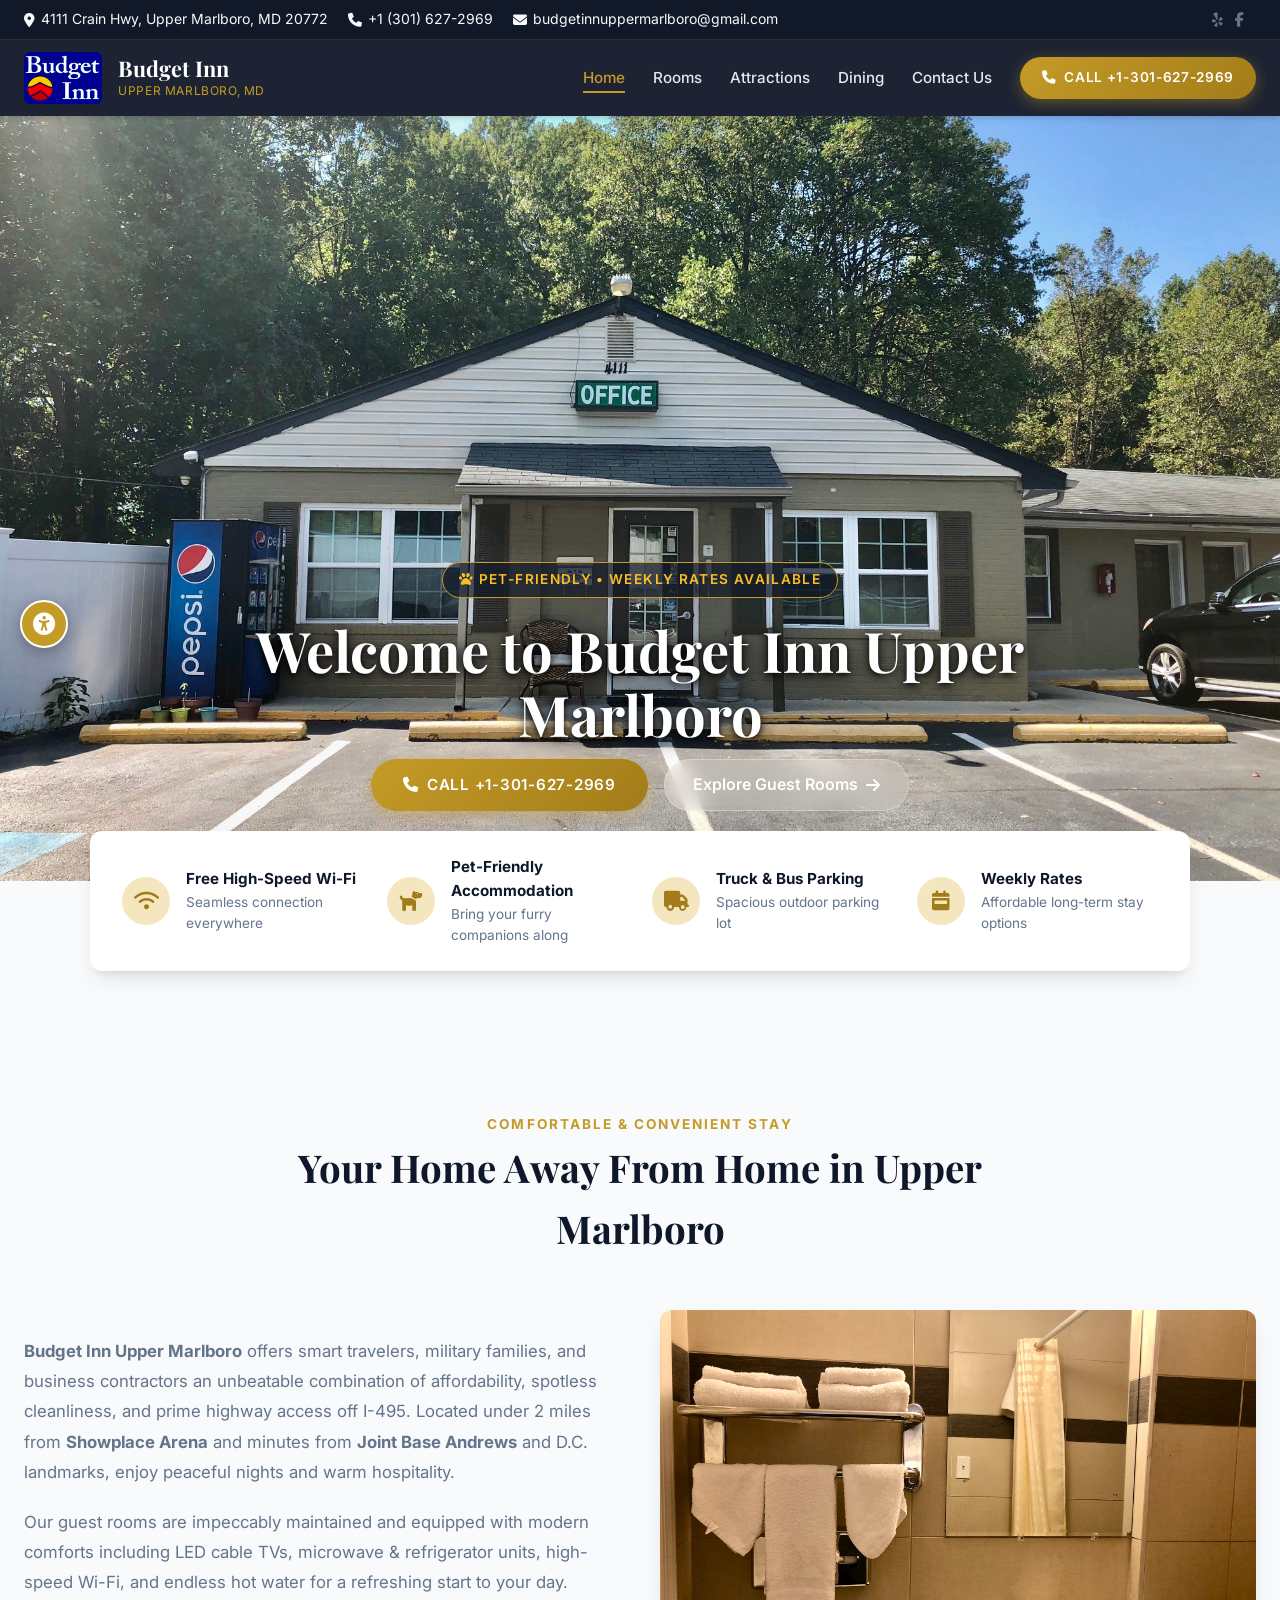
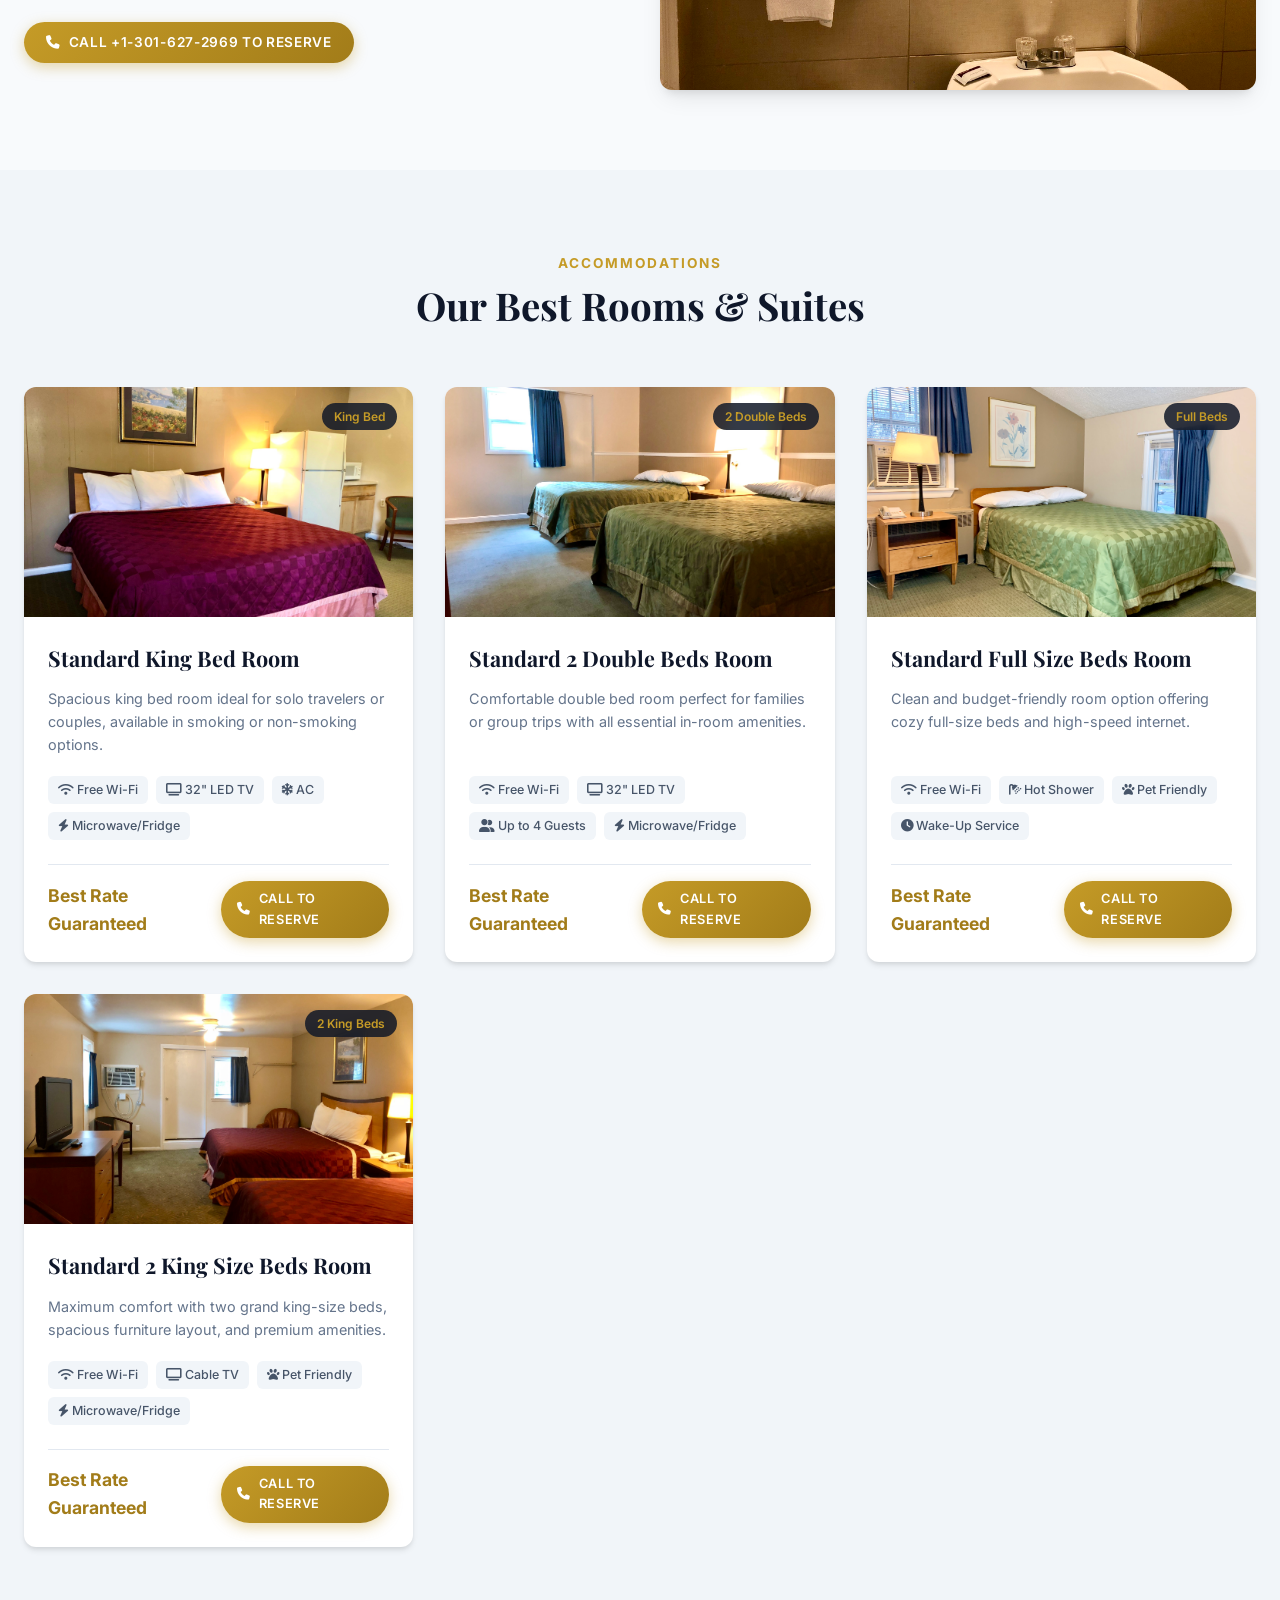
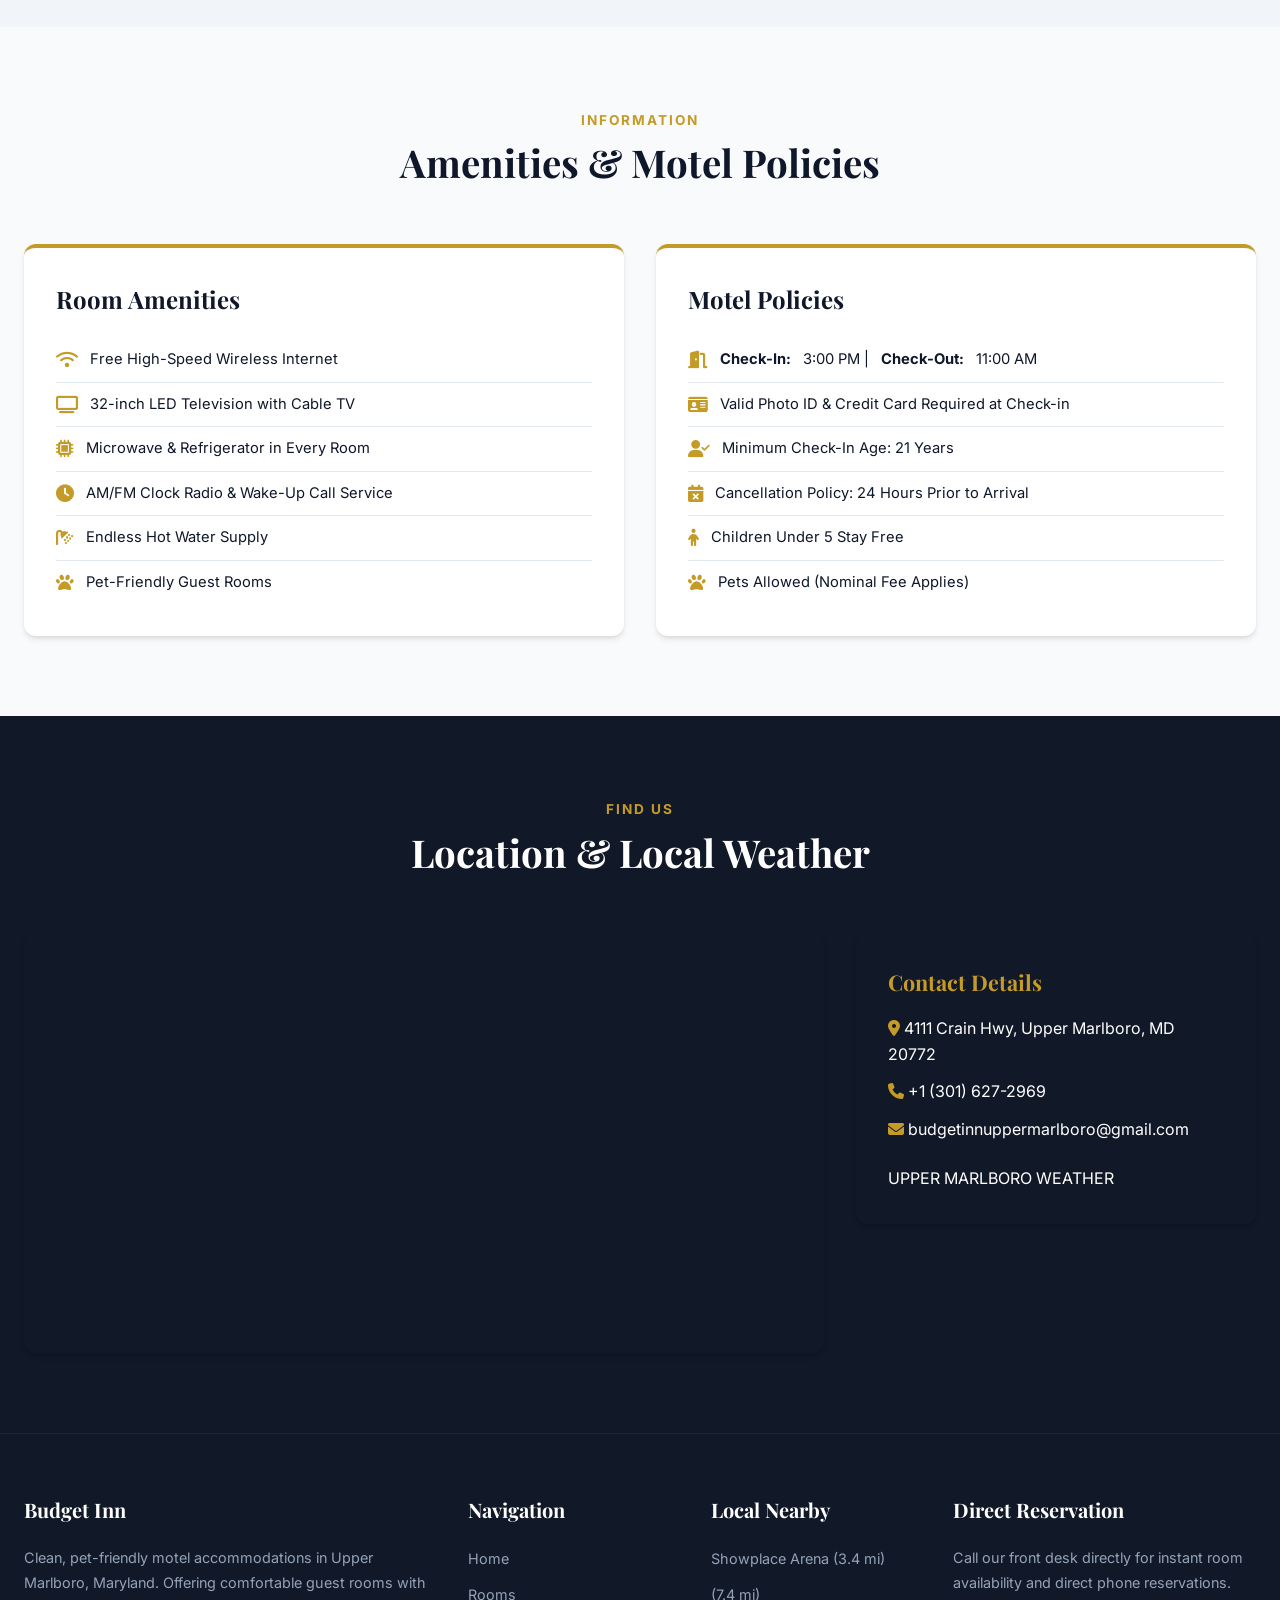
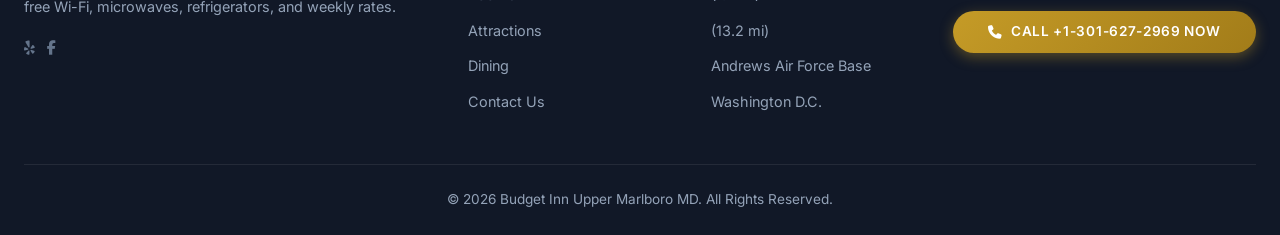
==== index.html @ b5a0d686 "Completely remove old UserWay accessibility script and reposition custom Accessibility badge 30% fro" ====
<!DOCTYPE html>
<html lang="en">
<head>
  <meta charset="UTF-8">
  <meta name="viewport" content="width=device-width, initial-scale=1.0">
  <title>Budget Inn Upper Marlboro MD | Motel near Showplace Arena</title>
  <meta name="description" content="Budget Inn motel in Upper Marlboro MD offering affordable weekly rates, pet-friendly rooms, free Wi-Fi, microwave, fridge, and LED TVs. Located near Showplace Arena & Washington DC.">
  <meta name="keywords" content="Budget Inn Upper Marlboro MD, motel Upper Marlboro, hotel near Showplace Arena motel, pet friendly hotel Upper Marlboro, cheap motels Upper Marlboro MD, Prince George's County lodging">
  <link rel="canonical" href="https://www.budgetinnmd.com/index.html">

  <!-- Open Graph / Social Media -->
  <meta property="og:title" content="Budget Inn Upper Marlboro MD | Comfortable & Affordable Motel">
  <meta property="og:description" content="Budget Inn offers clean, comfortable motel rooms in Upper Marlboro MD with weekly rates, pet friendly accommodation, free Wi-Fi, and convenient access to Washington DC & Annapolis.">
  <meta property="og:image" content="https://www.budgetinnmd.com/assets/images/img-606.jpeg">
  <meta property="og:url" content="https://www.budgetinnmd.com/">
  <meta property="og:type" content="website">

  <!-- Twitter Card -->
  <meta name="twitter:card" content="summary_large_image">
  <meta name="twitter:title" content="Budget Inn Upper Marlboro MD">
  <meta name="twitter:description" content="Affordable & pet friendly motel in Upper Marlboro MD near Showplace Arena. Free Wi-Fi, microwaves, fridges & LED TVs.">
  <meta name="twitter:image" content="https://www.budgetinnmd.com/assets/images/img-606.jpeg">

  <link rel="icon" href="assets/images/unknown-1.jpeg" type="image/x-icon">
  <link rel="stylesheet" href="index.css?v=18.0">
  <link rel="stylesheet" href="https://cdnjs.cloudflare.com/ajax/libs/font-awesome/6.5.1/css/all.min.css">

  <!-- Schema.org Structured Data for Motel -->
  <script type="application/ld+json">
  {
    "@context": "https://schema.org",
    "@type": "Motel",
    "name": "Budget Inn",
    "image": "https://www.budgetinnmd.com/assets/images/img-606.jpeg",
    "@id": "https://www.budgetinnmd.com/#motel",
    "url": "https://www.budgetinnmd.com",
    "telephone": "+1-301-627-2969",
    "priceRange": "$$",
    "address": {
      "@type": "PostalAddress",
      "streetAddress": "4111 Crain Hwy",
      "addressLocality": "Upper Marlboro",
      "addressRegion": "MD",
      "postalCode": "20772",
      "addressCountry": "US"
    },
    "geo": {
      "@type": "GeoCoordinates",
      "latitude": 38.832175,
      "longitude": -76.733811
    },
    "hasMap": "https://maps.google.com/?q=4111+Crain+Hwy,+Upper+Marlboro,+MD+20772",
    "checkinTime": "15:00",
    "checkoutTime": "11:00",
    "petsAllowed": true,
    "amenityFeature": [
      { "@type": "LocationFeatureSpecification", "name": "Free High-Speed Wi-Fi", "value": true },
      { "@type": "LocationFeatureSpecification", "name": "Pet-Friendly", "value": true },
      { "@type": "LocationFeatureSpecification", "name": "Weekly Rates Available", "value": true },
      { "@type": "LocationFeatureSpecification", "name": "Microwave and Refrigerator in Room", "value": true },
      { "@type": "LocationFeatureSpecification", "name": "Truck & Bus Parking", "value": true },
      { "@type": "LocationFeatureSpecification", "name": "Air Conditioning", "value": true }
    ]
  }
  </script>

  <!-- UserWay Accessibility Widget -->
  
  
  <script src="accessibility.js"></script>
</head>
<body>

  <!-- Top Info Bar -->
  <div class="header-top">
    <div class="header-top-info">
      <a href="https://maps.google.com/?q=4111+Crain+Hwy,+Upper+Marlboro,+MD+20772" target="_blank">
        <i class="fa-solid fa-location-dot"></i> 4111 Crain Hwy, Upper Marlboro, MD 20772
      </a>
      <a href="tel:+13016272969">
        <i class="fa-solid fa-phone"></i> +1 (301) 627-2969
      </a>
      <a href="mailto:budgetinnuppermarlboro@gmail.com">
        <i class="fa-solid fa-envelope"></i> budgetinnuppermarlboro@gmail.com
      </a>
    </div>
    <div class="header-social">
      <a href="https://www.yelp.com/biz/budget-inn-upper-marlboro" target="_blank" title="Yelp"><i class="fa-brands fa-yelp"></i></a>
      <a href="https://www.facebook.com/pg/Budget-Inn-357631448256981/posts/" target="_blank" title="Facebook"><i class="fa-brands fa-facebook-f"></i></a>
      <a href="https://www.tripadvisor.com/Hotel_Review-g41416-d17691033-Reviews-Budget_Inn-Upper_Marlboro_Maryland.html" target="_blank" title="TripAdvisor"><i class="fa-brands fa-tripadvisor"></i></a>
    </div>
  </div>

  <!-- Main Navigation Header -->
  <header class="main-header">
    <nav class="navbar">
      <a href="index.html" class="nav-brand">
        <img src="assets/images/unknown.jpeg" alt="Budget Inn Logo" class="nav-logo-img">
        <div class="nav-brand-text">
          <h1>Budget Inn</h1>
          <p>Upper Marlboro, MD</p>
        </div>
      </a>
      <button class="mobile-nav-toggle" id="mobileToggle" aria-label="Toggle Menu">
        <i class="fa-solid fa-bars"></i>
      </button>
      <ul class="nav-menu" id="navMenu">
        <li><a href="index.html" class="nav-link active">Home</a></li>
        <li><a href="rooms.html" class="nav-link">Rooms</a></li>
        <li><a href="attractions.html" class="nav-link">Attractions</a></li>
        <li><a href="dining.html" class="nav-link">Dining</a></li>
        <li><a href="contactus.html" class="nav-link">Contact Us</a></li>
        <li>
          <a href="tel:+13016272969" class="btn-book"><i class="fa-solid fa-phone"></i> Call +1-301-627-2969</a>
        </li>
      </ul>
      
    </nav>
  </header>

  <!-- Hero Banner -->
  <section class="hero">
    <div class="hero-content">
      <span class="hero-badge"><i class="fa-solid fa-paw"></i> Pet-Friendly &bull; Weekly Rates Available</span>
      <h1 class="hero-title">Welcome to Budget Inn Upper Marlboro</h1>
      <div class="hero-actions">
        <a href="tel:+13016272969" class="btn-book" style="padding: 14px 32px; font-size: 0.95rem;">
          <i class="fa-solid fa-phone"></i> Call +1-301-627-2969
        </a>
        <a href="rooms.html" class="btn-secondary">
          Explore Guest Rooms <i class="fa-solid fa-arrow-right"></i>
        </a>
      </div>
    </div>
  </section>

  <!-- Quick Info Bar -->
  <div class="container">
    <div class="quick-info-bar">
      <div class="info-item">
        <div class="info-icon"><i class="fa-solid fa-wifi"></i></div>
        <div class="info-text">
          <h3>Free High-Speed Wi-Fi</h3>
          <p>Seamless connection everywhere</p>
        </div>
      </div>
      <div class="info-item">
        <div class="info-icon"><i class="fa-solid fa-dog"></i></div>
        <div class="info-text">
          <h3>Pet-Friendly Accommodation</h3>
          <p>Bring your furry companions along</p>
        </div>
      </div>
      <div class="info-item">
        <div class="info-icon"><i class="fa-solid fa-truck"></i></div>
        <div class="info-text">
          <h3>Truck &amp; Bus Parking</h3>
          <p>Spacious outdoor parking lot</p>
        </div>
      </div>
      <div class="info-item">
        <div class="info-icon"><i class="fa-solid fa-calendar-week"></i></div>
        <div class="info-text">
          <h3>Weekly Rates</h3>
          <p>Affordable long-term stay options</p>
        </div>
      </div>
    </div>
  </div>

  <!-- About Section -->
  <section class="section">
    <div class="container">
            <div class="section-title-wrap">
        <span class="section-subtitle">Comfortable &amp; Convenient Stay</span>
        <h2 class="section-title">Your Home Away From Home in Upper Marlboro</h2>
      </div>
      <div style="display: grid; grid-template-columns: 1fr 1fr; gap: 40px; align-items: center;">
        <div>
          <p style="font-size: 1.05rem; line-height: 1.8; color: var(--text-muted); margin-bottom: 20px;">
            <strong>Budget Inn Upper Marlboro</strong> offers smart travelers, military families, and business contractors an unbeatable combination of affordability, spotless cleanliness, and prime highway access off I-495. Located under 2 miles from <strong>Showplace Arena</strong> and minutes from <strong>Joint Base Andrews</strong> and D.C. landmarks, enjoy peaceful nights and warm hospitality.
          </p>
          <p style="font-size: 1.05rem; line-height: 1.8; color: var(--text-muted); margin-bottom: 24px;">
            Our guest rooms are impeccably maintained and equipped with modern comforts including LED cable TVs, microwave &amp; refrigerator units, high-speed Wi-Fi, and endless hot water for a refreshing start to your day.
          </p>
          <a href="tel:+13016272969" class="btn-book"><i class="fa-solid fa-phone"></i> Call +1-301-627-2969 to Reserve</a>
        </div>
        <div style="border-radius: var(--radius-md); overflow: hidden; box-shadow: var(--shadow-lg);">
          <img src="assets/images/img-621.jpeg" alt="Budget Inn Room Interior" style="width: 100%; height: 380px; object-fit: cover;">
        </div>
      </div>
    </div>
  </section>

  <!-- Featured Rooms Grid -->
  <section class="section" style="background: #f1f5f9;">
    <div class="container">
      <div class="section-title-wrap">
        <span class="section-subtitle">Accommodations</span>
        <h2 class="section-title">Our Best Rooms &amp; Suites</h2>
      </div>
      <div class="rooms-grid">
        
        <!-- Room 1 -->
        <div class="room-card">
          <div class="room-img-wrap">
            <img src="assets/images/img-609.jpeg" alt="Standard King Bed Room" class="room-img">
            <span class="room-badge">King Bed</span>
          </div>
          <div class="room-body">
            <h3 class="room-title">Standard King Bed Room</h3>
            <p class="room-desc">Spacious king bed room ideal for solo travelers or couples, available in smoking or non-smoking options.</p>
            <div class="room-amenities">
              <span class="tag"><i class="fa-solid fa-wifi"></i> Free Wi-Fi</span>
              <span class="tag"><i class="fa-solid fa-tv"></i> 32" LED TV</span>
              <span class="tag"><i class="fa-solid fa-snowflake"></i> AC</span>
              <span class="tag"><i class="fa-solid fa-bolt"></i> Microwave/Fridge</span>
            </div>
            <div class="room-footer">
              <span style="font-weight: 700; color: var(--primary-dark); font-size: 1.1rem;">Best Rate Guaranteed</span>
              <a href="tel:+13016272969" class="btn-book" style="padding: 8px 16px; font-size: 0.8rem;"><i class="fa-solid fa-phone"></i> Call to Reserve</a>
            </div>
          </div>
        </div>

        <!-- Room 2 -->
        <div class="room-card">
          <div class="room-img-wrap">
            <img src="assets/images/img-634.jpeg" alt="Standard 2 Double Beds Room" class="room-img">
            <span class="room-badge">2 Double Beds</span>
          </div>
          <div class="room-body">
            <h3 class="room-title">Standard 2 Double Beds Room</h3>
            <p class="room-desc">Comfortable double bed room perfect for families or group trips with all essential in-room amenities.</p>
            <div class="room-amenities">
              <span class="tag"><i class="fa-solid fa-wifi"></i> Free Wi-Fi</span>
              <span class="tag"><i class="fa-solid fa-tv"></i> 32" LED TV</span>
              <span class="tag"><i class="fa-solid fa-user-group"></i> Up to 4 Guests</span>
              <span class="tag"><i class="fa-solid fa-bolt"></i> Microwave/Fridge</span>
            </div>
            <div class="room-footer">
              <span style="font-weight: 700; color: var(--primary-dark); font-size: 1.1rem;">Best Rate Guaranteed</span>
              <a href="tel:+13016272969" class="btn-book" style="padding: 8px 16px; font-size: 0.8rem;"><i class="fa-solid fa-phone"></i> Call to Reserve</a>
            </div>
          </div>
        </div>

        <!-- Room 3 -->
        <div class="room-card">
          <div class="room-img-wrap">
            <img src="assets/images/img-361.jpeg" alt="Standard Full Size Beds Room" class="room-img">
            <span class="room-badge">Full Beds</span>
          </div>
          <div class="room-body">
            <h3 class="room-title">Standard Full Size Beds Room</h3>
            <p class="room-desc">Clean and budget-friendly room option offering cozy full-size beds and high-speed internet.</p>
            <div class="room-amenities">
              <span class="tag"><i class="fa-solid fa-wifi"></i> Free Wi-Fi</span>
              <span class="tag"><i class="fa-solid fa-shower"></i> Hot Shower</span>
              <span class="tag"><i class="fa-solid fa-paw"></i> Pet Friendly</span>
              <span class="tag"><i class="fa-solid fa-clock"></i> Wake-Up Service</span>
            </div>
            <div class="room-footer">
              <span style="font-weight: 700; color: var(--primary-dark); font-size: 1.1rem;">Best Rate Guaranteed</span>
              <a href="tel:+13016272969" class="btn-book" style="padding: 8px 16px; font-size: 0.8rem;"><i class="fa-solid fa-phone"></i> Call to Reserve</a>
            </div>
          </div>
        </div>

        <!-- Room 4 -->
        <div class="room-card">
          <div class="room-img-wrap">
            <img src="assets/images/img-654.jpeg" alt="Standard 2 King Size Bed Room" class="room-img">
            <span class="room-badge">2 King Beds</span>
          </div>
          <div class="room-body">
            <h3 class="room-title">Standard 2 King Size Beds Room</h3>
            <p class="room-desc">Maximum comfort with two grand king-size beds, spacious furniture layout, and premium amenities.</p>
            <div class="room-amenities">
              <span class="tag"><i class="fa-solid fa-wifi"></i> Free Wi-Fi</span>
              <span class="tag"><i class="fa-solid fa-tv"></i> Cable TV</span>
              <span class="tag"><i class="fa-solid fa-paw"></i> Pet Friendly</span>
              <span class="tag"><i class="fa-solid fa-bolt"></i> Microwave/Fridge</span>
            </div>
            <div class="room-footer">
              <span style="font-weight: 700; color: var(--primary-dark); font-size: 1.1rem;">Best Rate Guaranteed</span>
              <a href="tel:+13016272969" class="btn-book" style="padding: 8px 16px; font-size: 0.8rem;"><i class="fa-solid fa-phone"></i> Call to Reserve</a>
            </div>
          </div>
        </div>

      </div>
    </div>
  </section>

  <!-- Policies & Amenities -->
  <section class="section">
    <div class="container">
      <div class="section-title-wrap">
        <span class="section-subtitle">Information</span>
        <h2 class="section-title">Amenities &amp; Motel Policies</h2>
      </div>
      <div class="policy-grid">
        <div class="policy-card">
          <h3>Room Amenities</h3>
          <ul class="policy-list">
            <li><i class="fa-solid fa-wifi policy-icon"></i> Free High-Speed Wireless Internet</li>
            <li><i class="fa-solid fa-tv policy-icon"></i> 32-inch LED Television with Cable TV</li>
            <li><i class="fa-solid fa-microchip policy-icon"></i> Microwave &amp; Refrigerator in Every Room</li>
            <li><i class="fa-solid fa-clock policy-icon"></i> AM/FM Clock Radio &amp; Wake-Up Call Service</li>
            <li><i class="fa-solid fa-shower policy-icon"></i> Endless Hot Water Supply</li>
            <li><i class="fa-solid fa-paw policy-icon"></i> Pet-Friendly Guest Rooms</li>
          </ul>
        </div>
        <div class="policy-card">
          <h3>Motel Policies</h3>
          <ul class="policy-list">
            <li><i class="fa-solid fa-door-open policy-icon"></i> <strong>Check-In:</strong> 3:00 PM | <strong>Check-Out:</strong> 11:00 AM</li>
            <li><i class="fa-solid fa-id-card policy-icon"></i> Valid Photo ID &amp; Credit Card Required at Check-in</li>
            <li><i class="fa-solid fa-user-check policy-icon"></i> Minimum Check-In Age: 21 Years</li>
            <li><i class="fa-solid fa-calendar-xmark policy-icon"></i> Cancellation Policy: 24 Hours Prior to Arrival</li>
            <li><i class="fa-solid fa-child policy-icon"></i> Children Under 5 Stay Free</li>
            <li><i class="fa-solid fa-paw policy-icon"></i> Pets Allowed (Nominal Fee Applies)</li>
          </ul>
        </div>
      </div>
    </div>
  </section>

  <!-- Map & Weather Section -->
  <section class="section" style="background: var(--secondary-color); color: #ffffff;">
    <div class="container">
      <div class="section-title-wrap">
        <span class="section-subtitle" style="color: var(--primary-color);">Find Us</span>
        <h2 class="section-title" style="color: #ffffff;">Location &amp; Local Weather</h2>
      </div>
      <div class="map-weather-section">
        <div class="map-container">
          <iframe src="https://www.google.com/maps/embed?pb=!1m18!1m12!1m3!1d3108.012474026834!2d-76.73381168492465!3d38.8321751583916!2m3!1f0!2f0!3f0!3m2!1i1024!2i768!4f13.1!3m3!1m2!1s0x89b7938ae59c921b%3A0xc640304fc7dbe484!2s4111%20Crain%20Hwy%2C%20Upper%20Marlboro%2C%20MD%2020772!5e0!3m2!1sen!2sus!4v1585500932095!5m2!1sen!2sus" allowfullscreen="" loading="lazy"></iframe>
        </div>
        <div class="sidebar-box">
          <h3>Contact Details</h3>
          <p style="margin-bottom: 12px;"><i class="fa-solid fa-location-dot" style="color: var(--primary-color);"></i> 4111 Crain Hwy, Upper Marlboro, MD 20772</p>
          <p style="margin-bottom: 12px;"><i class="fa-solid fa-phone" style="color: var(--primary-color);"></i> <a href="tel:+13016272969" style="color: #ffffff;">+1 (301) 627-2969</a></p>
          <p style="margin-bottom: 24px;"><i class="fa-solid fa-envelope" style="color: var(--primary-color);"></i> budgetinnuppermarlboro@gmail.com</p>
          
          <a class="weatherwidget-io" href="https://forecast7.com/en/38d82n76d75/upper-marlboro/?unit=us" data-label_1="UPPER MARLBORO" data-label_2="WEATHER" data-theme="dark">UPPER MARLBORO WEATHER</a>
          <script>
            !function(d,s,id){var js,fjs=d.getElementsByTagName(s)[0];if(!d.getElementById(id)){js=d.createElement(s);js.id=id;js.src='https://weatherwidget.io/js/widget.min.js';fjs.parentNode.insertBefore(js,fjs);}}(document,'script','weatherwidget-io-js');
          </script>
        </div>
      </div>
    </div>
  </section>

  <!-- Footer -->
  <footer class="main-footer">
    <div class="container">
      <div class="footer-grid">
        <div class="footer-col">
          <h3>Budget Inn</h3>
          <p>Clean, pet-friendly motel accommodations in Upper Marlboro, Maryland. Offering comfortable guest rooms with free Wi-Fi, microwaves, refrigerators, and weekly rates.</p>
          <div class="header-social">
            <a href="https://www.yelp.com/biz/budget-inn-upper-marlboro" target="_blank"><i class="fa-brands fa-yelp"></i></a>
            <a href="https://www.facebook.com/pg/Budget-Inn-357631448256981/posts/" target="_blank"><i class="fa-brands fa-facebook-f"></i></a>
            <a href="https://www.tripadvisor.com/Hotel_Review-g41416-d17691033-Reviews-Budget_Inn-Upper_Marlboro_Maryland.html" target="_blank"><i class="fa-brands fa-tripadvisor"></i></a>
          </div>
        </div>
        <div class="footer-col">
          <h4>Navigation</h4>
          <ul class="footer-links">
            <li><a href="index.html">Home</a></li>
            <li><a href="rooms.html">Rooms</a></li>
            <li><a href="attractions.html">Attractions</a></li>
            <li><a href="dining.html">Dining</a></li>
            <li><a href="contactus.html">Contact Us</a></li>
          </ul>
        </div>
        <div class="footer-col">
          <h4>Local Nearby</h4>
          <ul class="footer-links">
            <li><a href="attractions.html">Showplace Arena (3.4 mi)</a></li>
            <li><a href="attractions.html"> (7.4 mi)</a></li>
            <li><a href="attractions.html"> (13.2 mi)</a></li>
            <li><a href="attractions.html">Andrews Air Force Base</a></li>
            <li><a href="attractions.html">Washington D.C.</a></li>
          </ul>
        </div>
        <div class="footer-col">
          <h4>Direct Reservation</h4>
          <p>Call our front desk directly for instant room availability and direct phone reservations.</p>
          <a href="tel:+13016272969" class="btn-book" style="width: 100%; justify-content: center;"><i class="fa-solid fa-phone"></i> Call +1-301-627-2969 Now</a>
        </div>
      </div>
      <div class="footer-bottom">
        <p>&copy; <span class="copyright-year">2026</span> Budget Inn Upper Marlboro MD. All Rights Reserved.</p>
      </div>
    </div>
  </footer>

  <!-- Mobile Sticky Bottom Bar -->
    <!-- Mobile Sticky Bar -->
  <div class="mobile-sticky-bar" style="grid-template-columns: 1fr;">
    <a href="tel:+13016272969" class="mobile-sticky-btn mobile-btn-call" style="justify-content: center; font-size: 1rem; font-weight: 700;">
      <i class="fa-solid fa-phone"></i> CALL HOTEL NOW (+1-301-627-2969)
    </a>
  </div>

  <script>
    document.getElementById('mobileToggle').addEventListener('click', function() {
      document.getElementById('navMenu').classList.toggle('active');
    });
  </script>
<script>
    document.querySelectorAll('.copyright-year').forEach(el => el.textContent = new Date().getFullYear());
  </script>
</body>
</html>
---- index.css ----
/* Budget Inn Modern CSS Design System */
@import url('https://fonts.googleapis.com/css2?family=Inter:wght@300;400;500;600;700&family=Playfair+Display:wght@500;600;700&display=swap');

:root {
  --primary-color: #c59b27;
  --primary-dark: #a27c19;
  --primary-light: #f4e6be;
  --secondary-color: #111827;
  --accent-color: #1e293b;
  --bg-light: #f8fafc;
  --surface-card: #ffffff;
  --text-dark: #0f172a;
  --text-muted: #64748b;
  --text-light: #f8fafc;
  --border-color: #e2e8f0;
  --shadow-sm: 0 1px 3px rgba(0,0,0,0.1);
  --shadow-md: 0 4px 6px -1px rgba(0,0,0,0.1), 0 2px 4px -1px rgba(0,0,0,0.06);
  --shadow-lg: 0 10px 25px -5px rgba(0,0,0,0.1), 0 8px 10px -6px rgba(0,0,0,0.1);
  --radius-sm: 6px;
  --radius-md: 12px;
  --radius-lg: 20px;
  --font-sans: 'Inter', system-ui, -apple-system, sans-serif;
  --font-serif: 'Playfair Display', Georgia, serif;
}

* {
  box-sizing: border-box;
  margin: 0;
  padding: 0;
}

html {
  scroll-behavior: smooth;
  font-family: var(--font-sans);
  color: var(--text-dark);
  background-color: var(--bg-light);
  line-height: 1.6;
}

a {
  color: inherit;
  text-decoration: none;
}

img {
  max-width: 100%;
  height: auto;
  display: block;
}

/* Header & Navigation */
.header-top {
  background-color: var(--secondary-color);
  color: var(--text-light);
  padding: 8px 24px;
  font-size: 0.875rem;
  display: flex;
  justify-content: space-between;
  align-items: center;
  border-bottom: 1px solid rgba(255,255,255,0.1);
}

.header-top-info {
  display: flex;
  gap: 20px;
  align-items: center;
}

.header-top-info a {
  display: flex;
  align-items: center;
  gap: 6px;
  transition: color 0.2s;
}

.header-top-info a:hover {
  color: var(--primary-color);
}

.header-social {
  display: flex;
  gap: 12px;
}

.header-social a {
  color: var(--text-muted);
  font-size: 0.9rem;
  transition: color 0.2s;
}

.header-social a:hover {
  color: var(--primary-color);
}

.main-header {
  position: sticky;
  top: 0;
  z-index: 1000;
  background-color: rgba(17, 24, 39, 0.95);
  backdrop-filter: blur(10px);
  box-shadow: var(--shadow-md);
  transition: all 0.3s ease;
}

.navbar {
  position: relative;
  max-width: 1280px;
  margin: 0 auto;
  padding: 12px 24px;
  display: flex;
  justify-content: space-between;
  align-items: center;
}

.nav-brand {
  display: flex;
  align-items: center;
  gap: 16px;
}

.nav-logo-img {
  height: 52px;
  border-radius: var(--radius-sm);
  object-fit: contain;
}

.nav-brand-text h1 {
  font-family: var(--font-serif);
  font-size: 1.35rem;
  color: #ffffff;
  font-weight: 700;
  line-height: 1.2;
}

.nav-brand-text p {
  font-size: 0.75rem;
  color: var(--primary-color);
  letter-spacing: 0.05em;
  text-transform: uppercase;
}

.nav-menu {
  display: flex;
  list-style: none;
  gap: 28px;
  align-items: center;
}

.nav-link {
  color: #e2e8f0;
  font-weight: 500;
  font-size: 0.95rem;
  padding: 6px 0;
  position: relative;
  transition: color 0.2s;
}

.nav-link:hover, .nav-link.active {
  color: var(--primary-color);
}

.nav-link.active::after {
  content: '';
  position: absolute;
  bottom: 0;
  left: 0;
  width: 100%;
  height: 2px;
  background-color: var(--primary-color);
}

.btn-book {
  background: linear-gradient(135deg, var(--primary-color), var(--primary-dark));
  color: #ffffff;
  font-weight: 600;
  padding: 10px 22px;
  border-radius: 30px;
  box-shadow: 0 4px 14px rgba(197, 155, 39, 0.4);
  transition: all 0.3s ease;
  display: inline-flex;
  align-items: center;
  gap: 8px;
  border: none;
  cursor: pointer;
  text-transform: uppercase;
  font-size: 0.85rem;
  letter-spacing: 0.05em;
}

.btn-book:hover {
  transform: translateY(-2px);
  box-shadow: 0 6px 20px rgba(197, 155, 39, 0.6);
  background: linear-gradient(135deg, #d4a92c, var(--primary-color));
  color: #ffffff;
}

.mobile-nav-toggle {
  display: none;
  background: none;
  border: none;
  color: #ffffff;
  font-size: 1.5rem;
  cursor: pointer;
}

/* Hero Section */
.hero {
  position: relative;
  min-height: 85vh;
  display: flex;
  flex-direction: column;
  justify-content: flex-end;
  align-items: center;
  background: url('assets/images/img-606.jpeg') center/cover no-repeat;
  color: #ffffff;
  text-align: center;
  padding: 40px 20px 50px;
}

.hero-content {
  max-width: 860px;
  margin: 0 auto;
  z-index: 2;
  background: transparent;
  backdrop-filter: none;
  -webkit-backdrop-filter: none;
  padding: 20px;
  border: none;
  box-shadow: none;
}

.hero-badge {
  display: inline-block;
  background: rgba(17, 24, 39, 0.7);
  border: 1px solid var(--primary-color);
  color: #fbbf24;
  padding: 6px 16px;
  border-radius: 20px;
  font-size: 0.85rem;
  font-weight: 600;
  letter-spacing: 0.1em;
  text-transform: uppercase;
  margin-bottom: 20px;
}

.hero-title {
  font-family: var(--font-serif);
  font-size: 3.5rem;
  font-weight: 700;
  margin-bottom: 12px;
  line-height: 1.15;
  color: #ffffff;
  text-shadow: 0 4px 18px rgba(0,0,0,0.95), 0 2px 6px rgba(0,0,0,0.9);
}

.hero-phone-number {
  font-size: 1.4rem;
  color: #ffffff;
  margin-bottom: 24px;
  font-weight: 600;
  text-shadow: 0 3px 12px rgba(0,0,0,0.95), 0 1px 4px rgba(0,0,0,0.9);
}

.hero-phone-number a {
  color: #fbbf24;
  text-decoration: underline;
  margin-left: 6px;
}

.hero-phone-number a:hover {
  color: #fde047;
}

.hero-subtitle {
  font-size: 1.25rem;
  color: #e2e8f0;
  margin-bottom: 32px;
  max-width: 720px;
  margin-left: auto;
  margin-right: auto;
  font-weight: 300;
}

.hero-actions {
  display: flex;
  gap: 16px;
  justify-content: center;
  flex-wrap: wrap;
}

.btn-secondary {
  background: rgba(255, 255, 255, 0.15);
  backdrop-filter: blur(10px);
  color: #ffffff;
  border: 1px solid rgba(255, 255, 255, 0.3);
  font-weight: 600;
  padding: 12px 28px;
  border-radius: 30px;
  transition: all 0.3s;
  display: inline-flex;
  align-items: center;
  gap: 8px;
}

.btn-secondary:hover {
  background: rgba(255, 255, 255, 0.25);
  border-color: #ffffff;
  color: #ffffff;
}

/* Quick Info Bar */
.quick-info-bar {
  background-color: #ffffff;
  box-shadow: var(--shadow-lg);
  border-radius: var(--radius-md);
  max-width: 1100px;
  margin: -50px auto 60px;
  position: relative;
  z-index: 10;
  padding: 24px 32px;
  display: grid;
  grid-template-columns: repeat(auto-fit, minmax(220px, 1fr));
  gap: 24px;
}

.info-item {
  display: flex;
  align-items: center;
  gap: 16px;
}

.info-icon {
  width: 48px;
  height: 48px;
  background: var(--primary-light);
  color: var(--primary-dark);
  border-radius: 50%;
  display: flex;
  align-items: center;
  justify-content: center;
  font-size: 1.25rem;
  flex-shrink: 0;
}

.info-text h3 {
  font-size: 0.95rem;
  font-weight: 700;
  color: var(--text-dark);
}

.info-text p {
  font-size: 0.85rem;
  color: var(--text-muted);
}

/* Container & Sections */
.container {
  max-width: 1280px;
  margin: 0 auto;
  padding: 0 24px;
}

.section {
  padding: 80px 0;
}

.section-title-wrap {
  text-align: center;
  max-width: 700px;
  margin: 0 auto 50px;
}

.section-subtitle {
  color: var(--primary-color);
  font-weight: 700;
  font-size: 0.85rem;
  text-transform: uppercase;
  letter-spacing: 0.15em;
  margin-bottom: 8px;
}

.section-title {
  font-family: var(--font-serif);
  font-size: 2.4rem;
  color: var(--text-dark);
  font-weight: 700;
}

/* Room Cards Grid */
.rooms-grid {
  display: grid;
  grid-template-columns: repeat(auto-fit, minmax(320px, 1fr));
  gap: 32px;
}

.room-card {
  background: var(--surface-card);
  border-radius: var(--radius-md);
  overflow: hidden;
  box-shadow: var(--shadow-md);
  transition: transform 0.3s ease, box-shadow 0.3s ease;
  display: flex;
  flex-direction: column;
}

.room-card:hover {
  transform: translateY(-6px);
  box-shadow: var(--shadow-lg);
}

.room-img-wrap {
  position: relative;
  height: 230px;
  overflow: hidden;
}

.room-img {
  width: 100%;
  height: 100%;
  object-fit: cover;
  transition: transform 0.5s ease;
}

.room-card:hover .room-img {
  transform: scale(1.05);
}

.room-badge {
  position: absolute;
  top: 16px;
  right: 16px;
  background: rgba(17, 24, 39, 0.85);
  color: var(--primary-color);
  padding: 4px 12px;
  border-radius: 20px;
  font-size: 0.75rem;
  font-weight: 600;
  backdrop-filter: blur(4px);
}

.room-body {
  padding: 24px;
  display: flex;
  flex-direction: column;
  flex-grow: 1;
}

.room-title {
  font-family: var(--font-serif);
  font-size: 1.35rem;
  margin-bottom: 12px;
  color: var(--text-dark);
}

.room-desc {
  font-size: 0.9rem;
  color: var(--text-muted);
  margin-bottom: 20px;
  flex-grow: 1;
}

.room-amenities {
  display: flex;
  flex-wrap: wrap;
  gap: 8px;
  margin-bottom: 24px;
}

.tag {
  background: #f1f5f9;
  color: #475569;
  font-size: 0.78rem;
  padding: 4px 10px;
  border-radius: 6px;
  font-weight: 500;
}

.room-footer {
  display: flex;
  justify-content: space-between;
  align-items: center;
  padding-top: 16px;
  border-top: 1px solid var(--border-color);
}

/* Feature Grid */
.features-grid {
  display: grid;
  grid-template-columns: repeat(auto-fit, minmax(250px, 1fr));
  gap: 24px;
}

.feature-box {
  background: var(--surface-card);
  padding: 30px 24px;
  border-radius: var(--radius-md);
  box-shadow: var(--shadow-sm);
  border: 1px solid var(--border-color);
  text-align: center;
  transition: all 0.3s;
}

.feature-box:hover {
  border-color: var(--primary-color);
  box-shadow: var(--shadow-md);
}

.feature-icon-lg {
  font-size: 2.5rem;
  color: var(--primary-color);
  margin-bottom: 16px;
}

.feature-box h3 {
  font-size: 1.15rem;
  font-weight: 700;
  margin-bottom: 10px;
}

.feature-box p {
  font-size: 0.88rem;
  color: var(--text-muted);
}

/* Policy Table Grid */
.policy-grid {
  display: grid;
  grid-template-columns: repeat(auto-fit, minmax(320px, 1fr));
  gap: 32px;
}

.policy-card {
  background: var(--surface-card);
  padding: 32px;
  border-radius: var(--radius-md);
  box-shadow: var(--shadow-md);
  border-top: 4px solid var(--primary-color);
}

.policy-card h3 {
  font-family: var(--font-serif);
  font-size: 1.5rem;
  margin-bottom: 20px;
  color: var(--text-dark);
}

.policy-list {
  list-style: none;
}

.policy-list li {
  padding: 10px 0;
  border-bottom: 1px solid var(--border-color);
  font-size: 0.92rem;
  display: flex;
  align-items: center;
  gap: 12px;
}

.policy-list li:last-child {
  border-bottom: none;
}

.policy-icon {
  color: var(--primary-color);
  font-size: 1.1rem;
}

/* Attractions & Dining Cards */
.card-list-grid {
  display: grid;
  grid-template-columns: repeat(auto-fit, minmax(340px, 1fr));
  gap: 28px;
}

.list-item-card {
  background: var(--surface-card);
  border-radius: var(--radius-md);
  overflow: hidden;
  box-shadow: var(--shadow-sm);
  border: 1px solid var(--border-color);
  display: flex;
  flex-direction: column;
}

.list-item-img {
  height: 200px;
  width: 100%;
  object-fit: cover;
}

.list-item-content {
  padding: 24px;
  display: flex;
  flex-direction: column;
  flex-grow: 1;
}

.list-item-distance {
  display: inline-block;
  background: var(--primary-light);
  color: var(--primary-dark);
  font-weight: 700;
  font-size: 0.75rem;
  padding: 3px 10px;
  border-radius: 12px;
  margin-bottom: 10px;
}

.list-item-title {
  font-size: 1.25rem;
  font-weight: 700;
  margin-bottom: 10px;
}

.list-item-desc {
  font-size: 0.88rem;
  color: var(--text-muted);
  margin-bottom: 16px;
  flex-grow: 1;
}

.list-item-address {
  font-size: 0.82rem;
  color: #475569;
  display: flex;
  align-items: center;
  gap: 6px;
  font-weight: 500;
}

/* Map & Weather Section */
.map-weather-section {
  display: grid;
  grid-template-columns: 2fr 1fr;
  gap: 32px;
  align-items: start;
}

@media (max-width: 992px) {
  .map-weather-section {
    grid-template-columns: 1fr;
  }
}

.map-container {
  border-radius: var(--radius-md);
  overflow: hidden;
  box-shadow: var(--shadow-md);
  height: 420px;
}

.map-container iframe {
  width: 100%;
  height: 100%;
  border: None;
}

.sidebar-box {
  background: var(--secondary-color);
  color: #ffffff;
  padding: 32px;
  border-radius: var(--radius-md);
  box-shadow: var(--shadow-md);
}

.sidebar-box h3 {
  font-family: var(--font-serif);
  font-size: 1.35rem;
  margin-bottom: 16px;
  color: var(--primary-color);
}

/* Contact Form */
.contact-grid {
  display: grid;
  grid-template-columns: 1fr 1fr;
  gap: 40px;
}

@media (max-width: 850px) {
  .contact-grid {
    grid-template-columns: 1fr;
  }
}

.contact-card {
  background: var(--surface-card);
  padding: 36px;
  border-radius: var(--radius-md);
  box-shadow: var(--shadow-md);
}

.form-group {
  margin-bottom: 20px;
}

.form-label {
  display: block;
  font-weight: 600;
  font-size: 0.88rem;
  margin-bottom: 6px;
  color: var(--text-dark);
}

.form-input, .form-textarea {
  width: 100%;
  padding: 12px 16px;
  border: 1px solid var(--border-color);
  border-radius: var(--radius-sm);
  font-family: inherit;
  font-size: 0.95rem;
  transition: border-color 0.2s;
}

.form-input:focus, .form-textarea:focus {
  outline: none;
  border-color: var(--primary-color);
}

/* Footer */
.main-footer {
  background-color: var(--secondary-color);
  color: #94a3b8;
  padding: 60px 0 24px;
  border-top: 1px solid rgba(255,255,255,0.05);
}

.footer-grid {
  display: grid;
  grid-template-columns: 2fr 1fr 1fr 1.5fr;
  gap: 40px;
  margin-bottom: 40px;
}

@media (max-width: 992px) {
  .footer-grid {
    grid-template-columns: 1fr 1fr;
  }
}

@media (max-width: 600px) {
  .footer-grid {
    grid-template-columns: 1fr;
  }
}

.footer-col h3, .footer-col h4 {
  color: #ffffff;
  font-family: var(--font-serif);
  font-size: 1.25rem;
  margin-bottom: 20px;
}

.footer-col p {
  font-size: 0.9rem;
  line-height: 1.7;
  margin-bottom: 16px;
}

.footer-links {
  list-style: none;
}

.footer-links li {
  margin-bottom: 10px;
}

.footer-links a {
  color: #94a3b8;
  transition: color 0.2s;
  font-size: 0.9rem;
}

.footer-links a:hover {
  color: var(--primary-color);
}

.footer-bottom {
  text-align: center;
  padding-top: 24px;
  border-top: 1px solid rgba(255,255,255,0.08);
  font-size: 0.85rem;
}

/* Mobile Sticky Action Bar */
.mobile-sticky-bar {
  display: none;
  position: fixed;
  bottom: 0;
  left: 0;
  right: 0;
  background: var(--secondary-color);
  border-top: 1px solid rgba(255,255,255,0.1);
  padding: 10px 16px;
  z-index: 9999;
  grid-template-columns: 1fr 1fr;
  gap: 12px;
  box-shadow: 0 -4px 15px rgba(0,0,0,0.3);
}

.mobile-sticky-btn {
  display: flex;
  align-items: center;
  justify-content: center;
  gap: 8px;
  padding: 12px;
  border-radius: 25px;
  font-weight: 700;
  font-size: 0.85rem;
  text-transform: uppercase;
}

.mobile-btn-call {
  background: #ffffff;
  color: var(--secondary-color);
}

.mobile-btn-book {
  background: var(--primary-color);
  color: #ffffff;
}

@media (max-width: 768px) {
  .header-top {
    display: none;
  }
  .hero {
    min-height: 80vh;
    padding: 30px 16px 50px;
  }
  .nav-menu {
    display: none;
    position: absolute;
    top: 100%;
    left: 0;
    width: 100%;
    background: var(--secondary-color);
    flex-direction: column;
    padding: 20px;
    box-shadow: var(--shadow-lg);
    z-index: 9999;
  }
  .nav-menu.active {
    display: flex !important;
  }
  .mobile-nav-toggle {
    display: block;
    background: none;
    border: none;
    color: #ffffff;
    font-size: 1.6rem;
    cursor: pointer;
    padding: 6px 10px;
  }
  .hero-title {
    font-size: 2.2rem;
  }
  .hero-actions {
    flex-direction: column;
    gap: 12px;
    width: 100%;
    max-width: 340px;
    margin: 0 auto;
  }
  .hero-actions .btn-book,
  .hero-actions .btn-secondary {
    width: 100%;
    text-align: center;
    justify-content: center;
  }
  .mobile-sticky-bar {
    display: grid;
  }
  body {
    padding-bottom: 70px;
  }
}

/* Accessibility Widget Styles */
#a11y-toggle-btn {
  position: fixed;
  bottom: 28vh;
  left: 20px;
  z-index: 99999;
  width: 48px;
  height: 48px;
  border-radius: 50%;
  background: var(--primary-color, #0284c7);
  color: #ffffff;
  border: 2px solid #ffffff;
  box-shadow: 0 4px 15px rgba(0, 0, 0, 0.3);
  cursor: pointer;
  display: flex;
  align-items: center;
  justify-content: center;
  font-size: 1.4rem;
  transition: transform 0.2s ease, background 0.2s ease;
}

#a11y-toggle-btn:hover {
  transform: scale(1.1);
  background: #0369a1;
}

#a11y-panel {
  position: fixed;
  bottom: calc(28vh + 60px);
  left: 20px;
  z-index: 99999;
  width: 310px;
  background: #0f172a;
  color: #ffffff;
  border: 1px solid rgba(255, 255, 255, 0.2);
  border-radius: 12px;
  box-shadow: 0 10px 30px rgba(0, 0, 0, 0.5);
  display: none;
  overflow: hidden;
  font-family: inherit;
}

#a11y-panel.active {
  display: block;
  animation: a11ySlideUp 0.25s ease-out;
}

@keyframes a11ySlideUp {
  from { opacity: 0; transform: translateY(15px); }
  to { opacity: 1; transform: translateY(0); }
}

.a11y-header {
  background: #1e293b;
  padding: 12px 16px;
  display: flex;
  align-items: center;
  justify-content: space-between;
  border-bottom: 1px solid rgba(255, 255, 255, 0.1);
}

.a11y-header h3 {
  font-size: 0.95rem;
  margin: 0;
  color: #ffffff;
  display: flex;
  align-items: center;
  gap: 8px;
}

#a11y-close-btn {
  background: transparent;
  border: none;
  color: #94a3b8;
  font-size: 1.4rem;
  cursor: pointer;
  line-height: 1;
}

#a11y-close-btn:hover {
  color: #ffffff;
}

.a11y-body {
  padding: 16px;
}

.a11y-control-group {
  margin-bottom: 12px;
}

.a11y-control-group label {
  display: block;
  font-size: 0.8rem;
  color: #94a3b8;
  margin-bottom: 6px;
  text-transform: uppercase;
  letter-spacing: 0.05em;
}

.a11y-btn-row {
  display: flex;
  align-items: center;
  justify-content: space-between;
  background: #1e293b;
  border-radius: 8px;
  padding: 4px;
}

.a11y-btn-row button {
  background: #334155;
  color: #ffffff;
  border: none;
  border-radius: 6px;
  padding: 6px 14px;
  font-weight: bold;
  cursor: pointer;
}

.a11y-btn-row span {
  font-weight: bold;
  font-size: 0.9rem;
}

.a11y-full-btn {
  width: 100%;
  background: #1e293b;
  color: #e2e8f0;
  border: 1px solid rgba(255, 255, 255, 0.1);
  border-radius: 8px;
  padding: 10px;
  text-align: left;
  font-size: 0.85rem;
  cursor: pointer;
  display: flex;
  align-items: center;
  gap: 10px;
  transition: all 0.2s ease;
}

.a11y-full-btn:hover, .a11y-full-btn.active {
  background: var(--primary-color, #0284c7);
  color: #ffffff;
  border-color: var(--primary-color, #0284c7);
}

.a11y-reset-btn {
  width: 100%;
  background: #ef4444;
  color: #ffffff;
  border: none;
  border-radius: 8px;
  padding: 8px;
  font-size: 0.82rem;
  font-weight: 600;
  cursor: pointer;
}

/* Accessibility Modes Applied to HTML */
html.a11y-high-contrast {
  filter: contrast(140%);
  background: #000000 !important;
}

html.a11y-high-contrast body {
  background: #000000 !important;
  color: #ffffff !important;
}

html.a11y-highlight-links a {
  outline: 3px solid #f59e0b !important;
  text-decoration: underline !important;
  background: rgba(245, 158, 11, 0.2) !important;
}

html.a11y-readable-font body, html.a11y-readable-font * {
  font-family: Arial, Helvetica, sans-serif !important;
  letter-spacing: 0.03em !important;
}
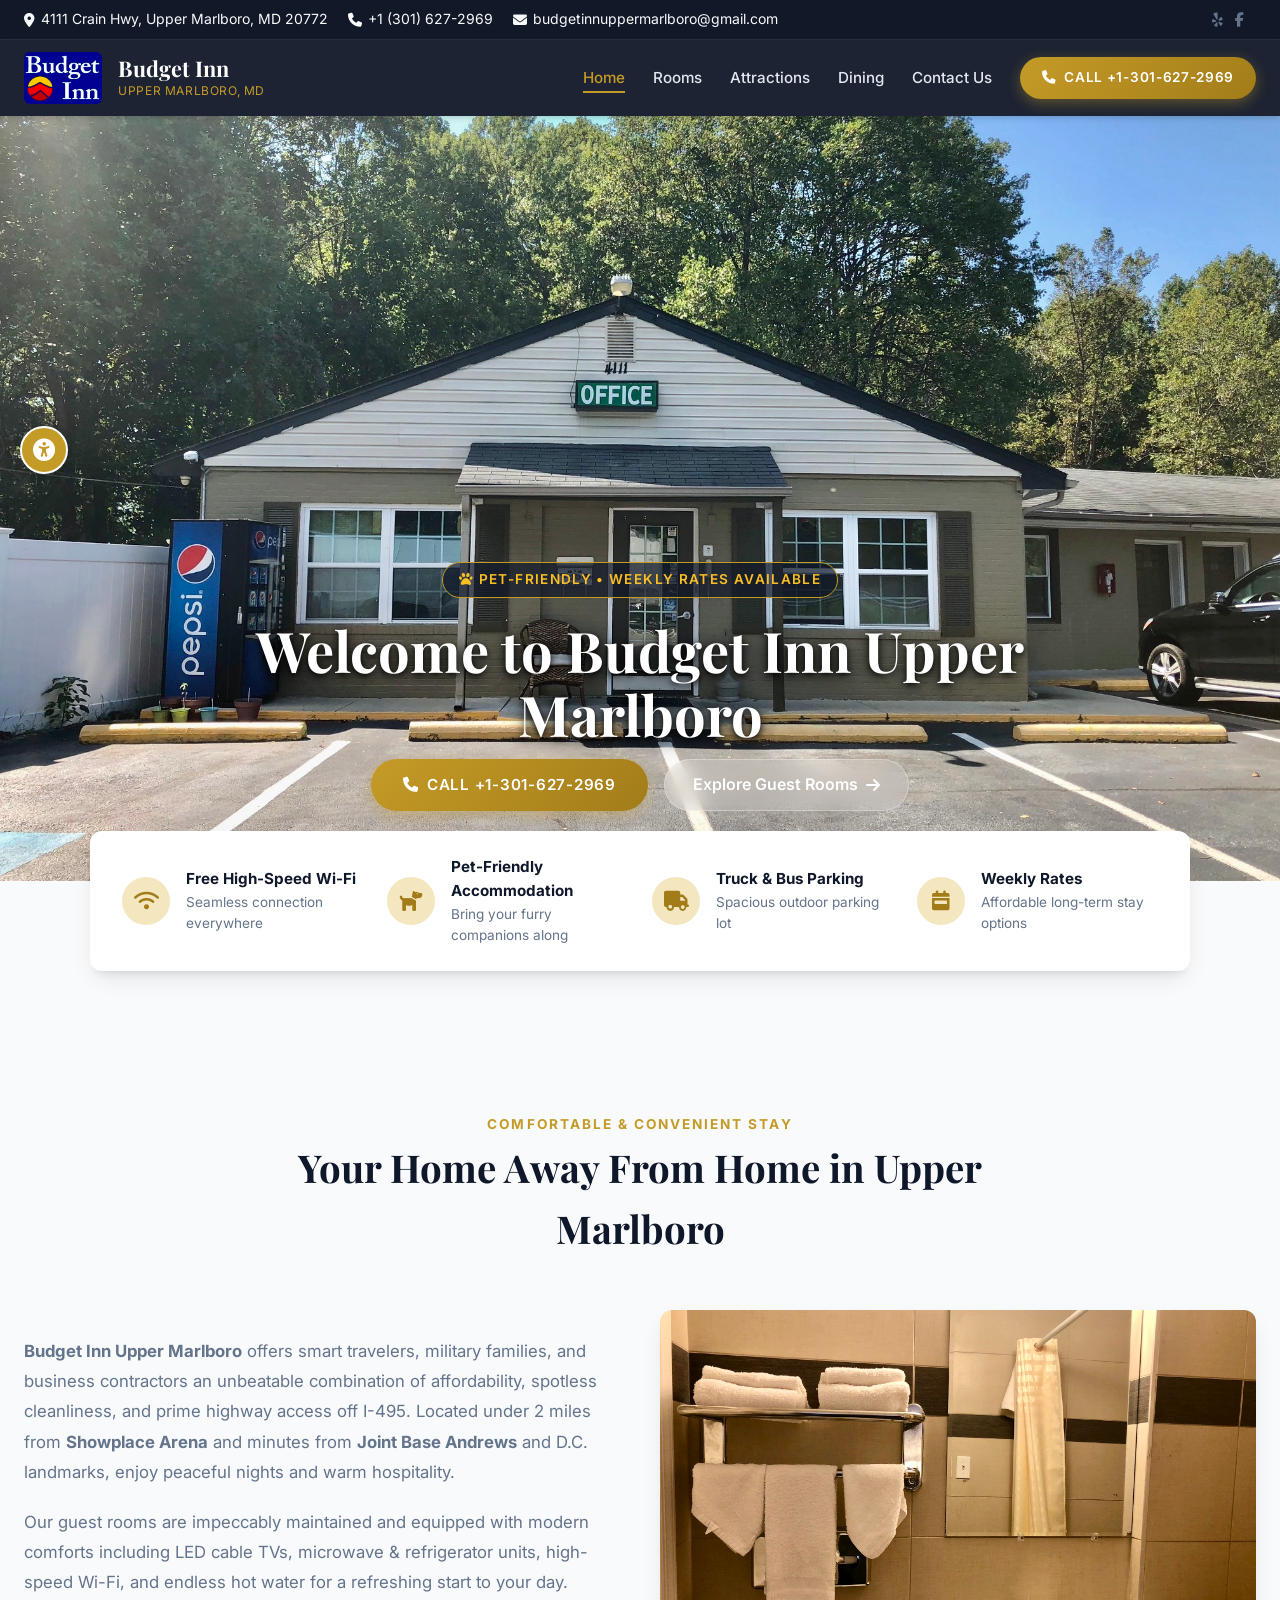
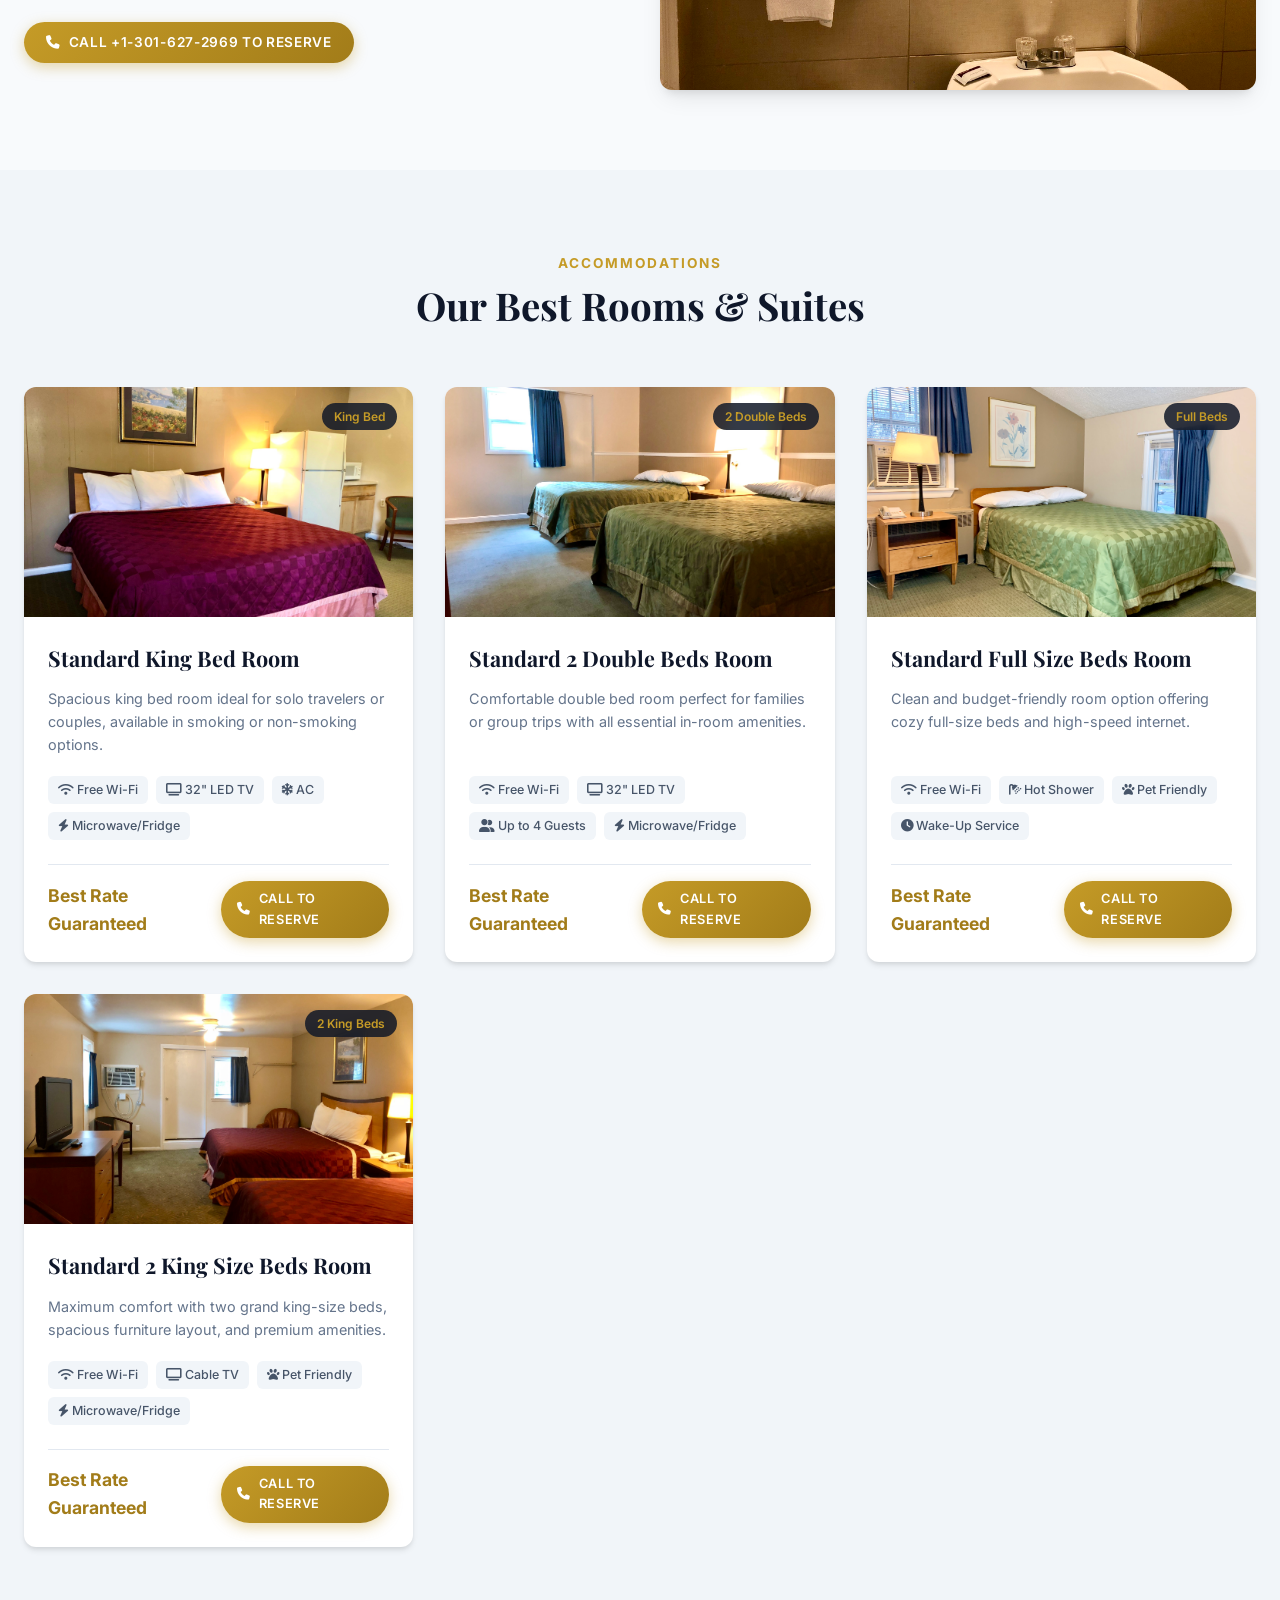
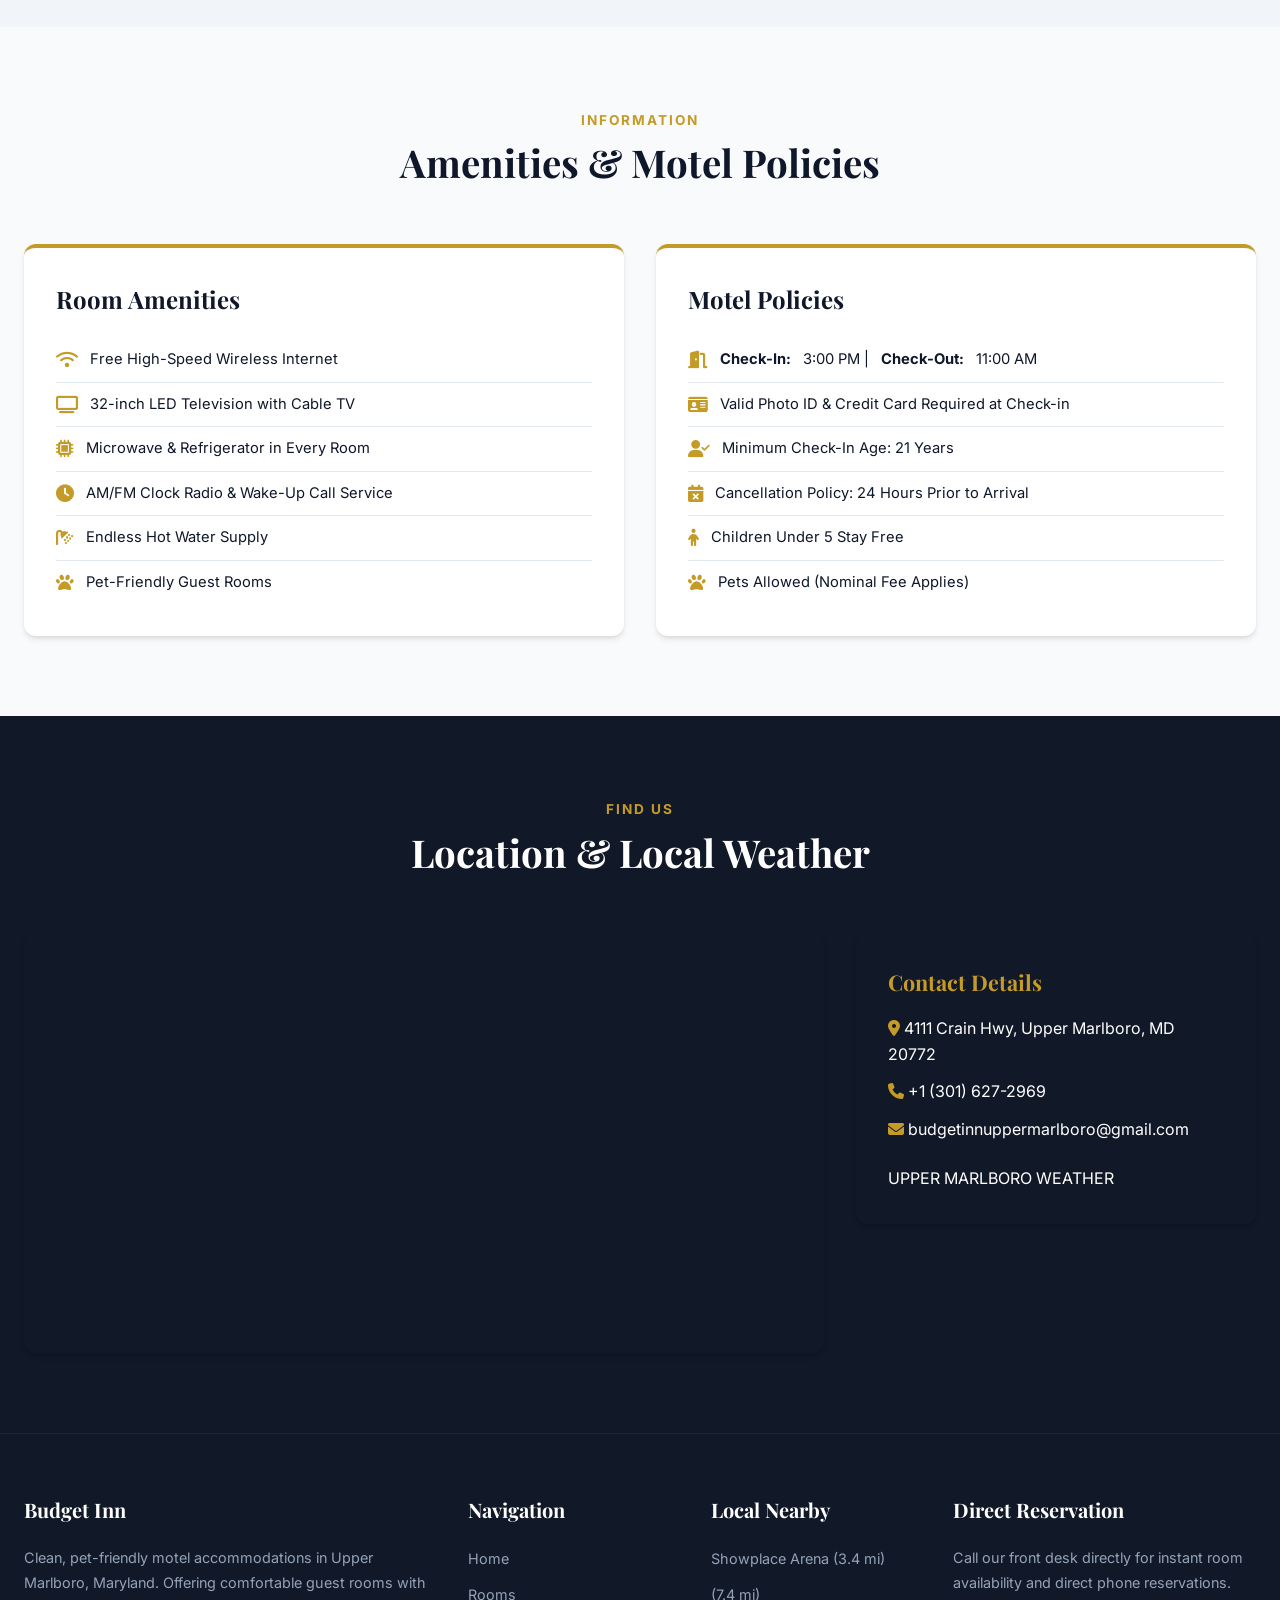
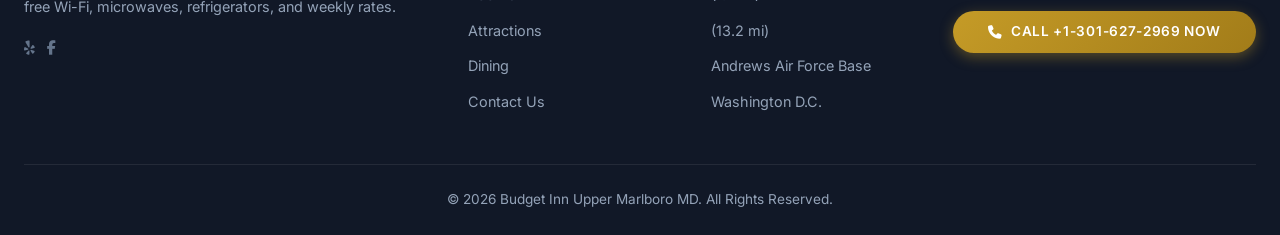
==== commit dd43b3eb: "Vertically center Accessibility Menu badge on left side of page (top 50% left 20px)" ====
--- a/index.html
+++ b/index.html
@@ -22,7 +22,7 @@
   <meta name="twitter:image" content="https://www.budgetinnmd.com/assets/images/img-606.jpeg">
 
   <link rel="icon" href="assets/images/unknown-1.jpeg" type="image/x-icon">
-  <link rel="stylesheet" href="index.css?v=18.0">
+  <link rel="stylesheet" href="index.css?v=19.0">
   <link rel="stylesheet" href="https://cdnjs.cloudflare.com/ajax/libs/font-awesome/6.5.1/css/all.min.css">
 
   <!-- Schema.org Structured Data for Motel -->
--- a/index.css
+++ b/index.css
@@ -880,8 +880,9 @@
 /* Accessibility Widget Styles */
 #a11y-toggle-btn {
   position: fixed;
-  bottom: 28vh;
+  top: 50%;
   left: 20px;
+  transform: translateY(-50%);
   z-index: 99999;
   width: 48px;
   height: 48px;
@@ -899,14 +900,15 @@
 }
 
 #a11y-toggle-btn:hover {
-  transform: scale(1.1);
+  transform: translateY(-50%) scale(1.1);
   background: #0369a1;
 }
 
 #a11y-panel {
   position: fixed;
-  bottom: calc(28vh + 60px);
-  left: 20px;
+  top: 50%;
+  left: 80px;
+  transform: translateY(-50%);
   z-index: 99999;
   width: 310px;
   background: #0f172a;
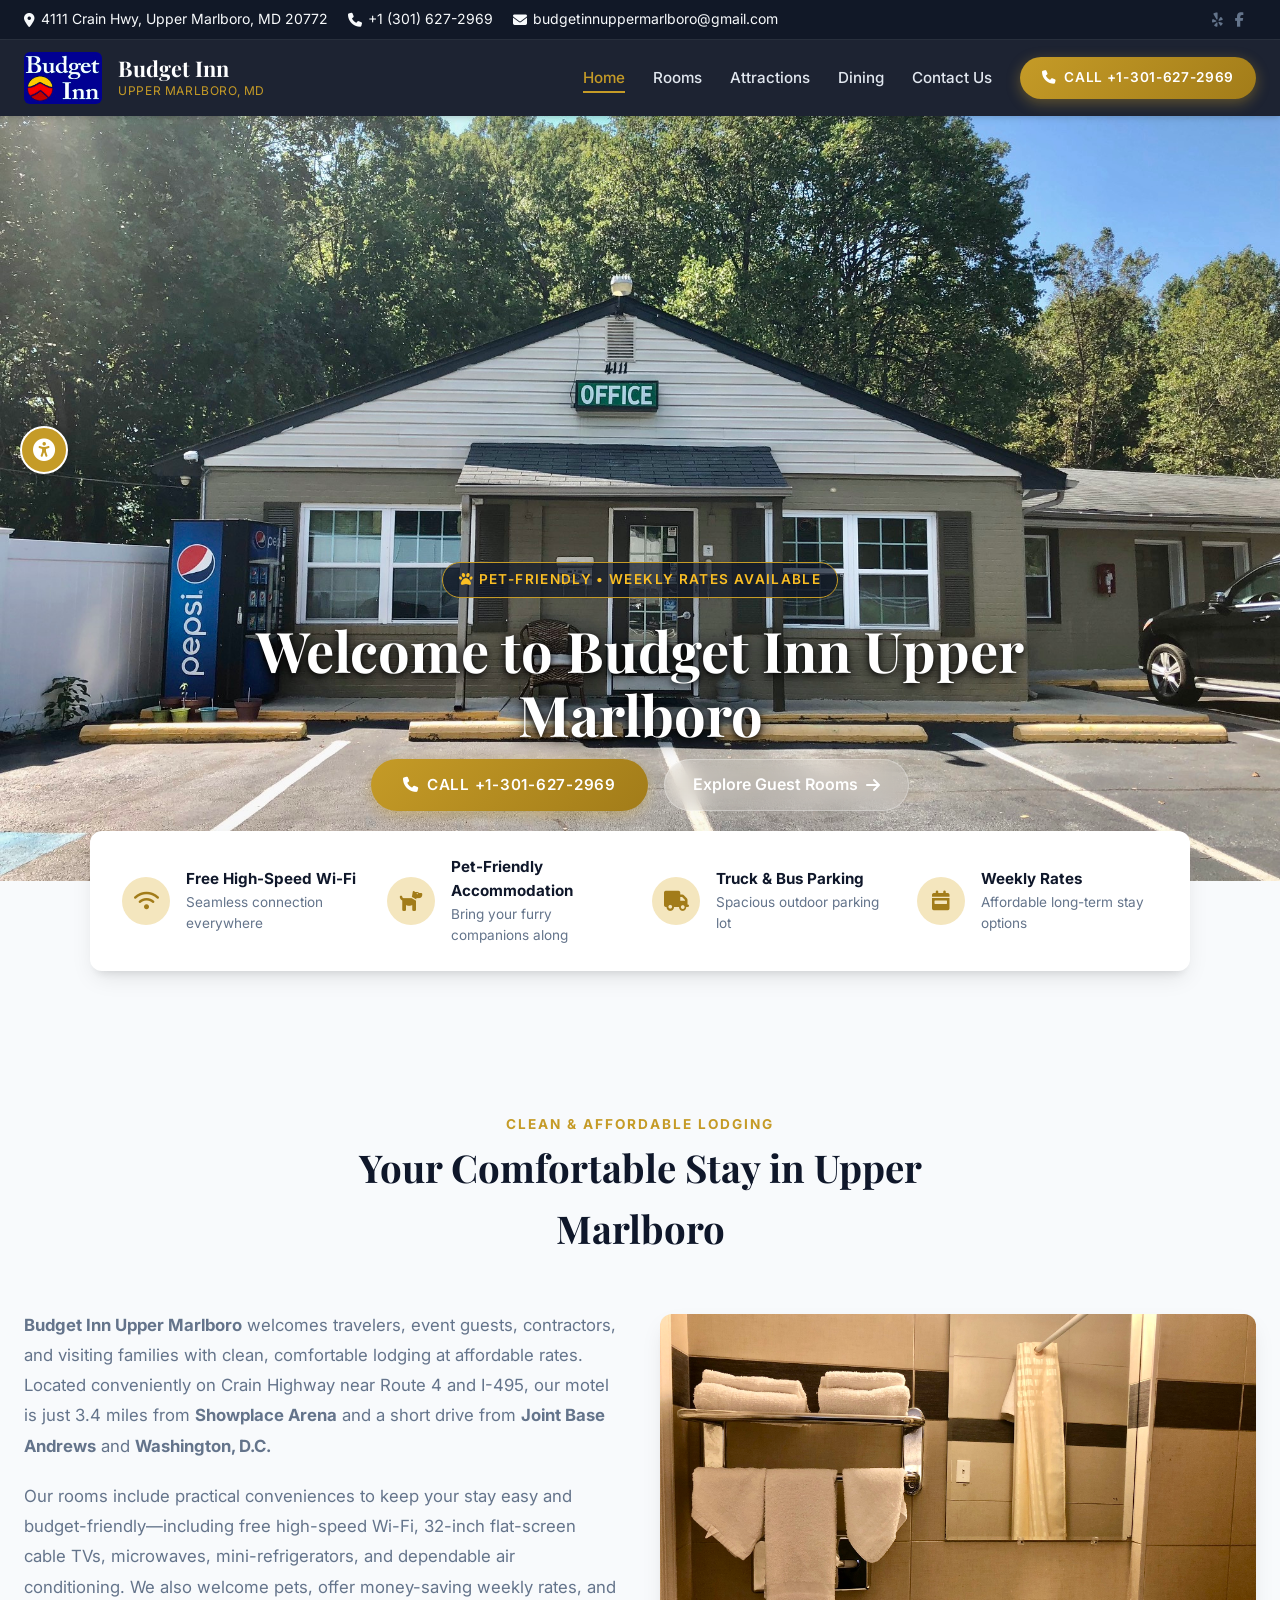
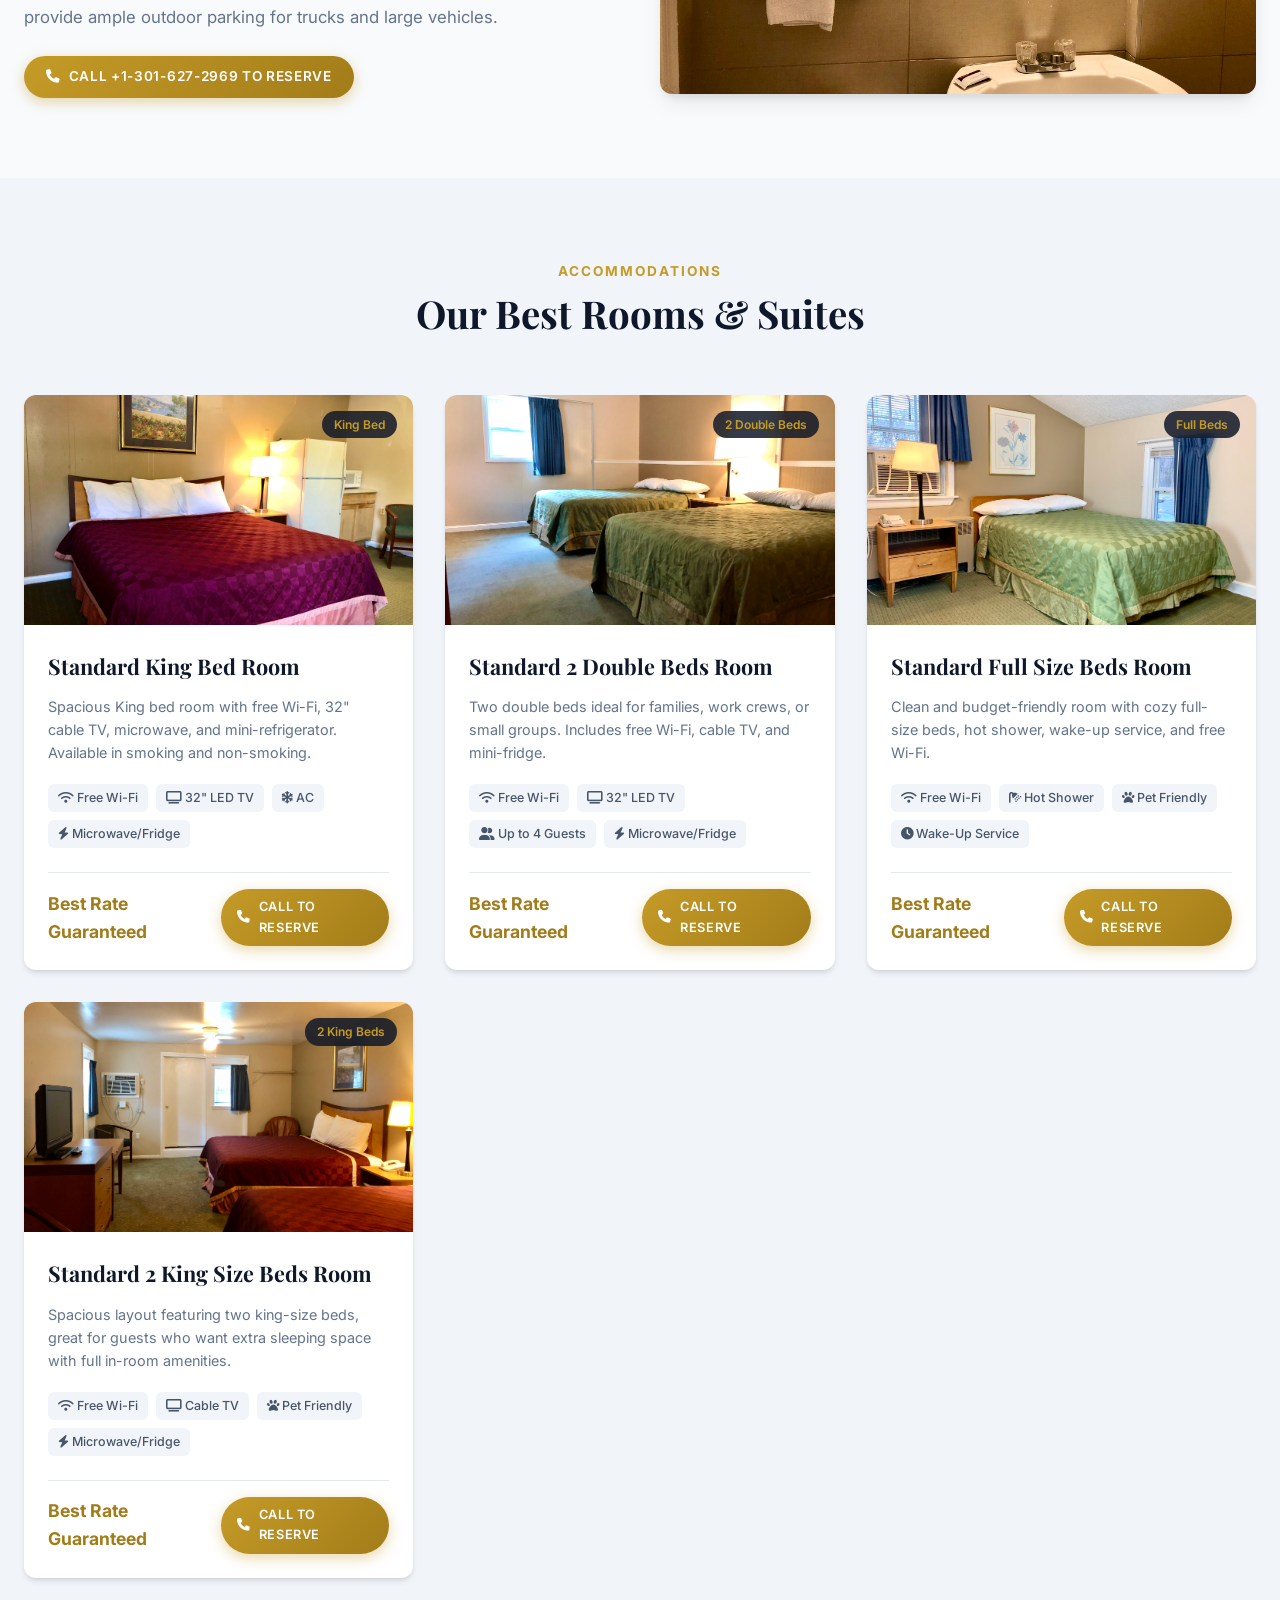
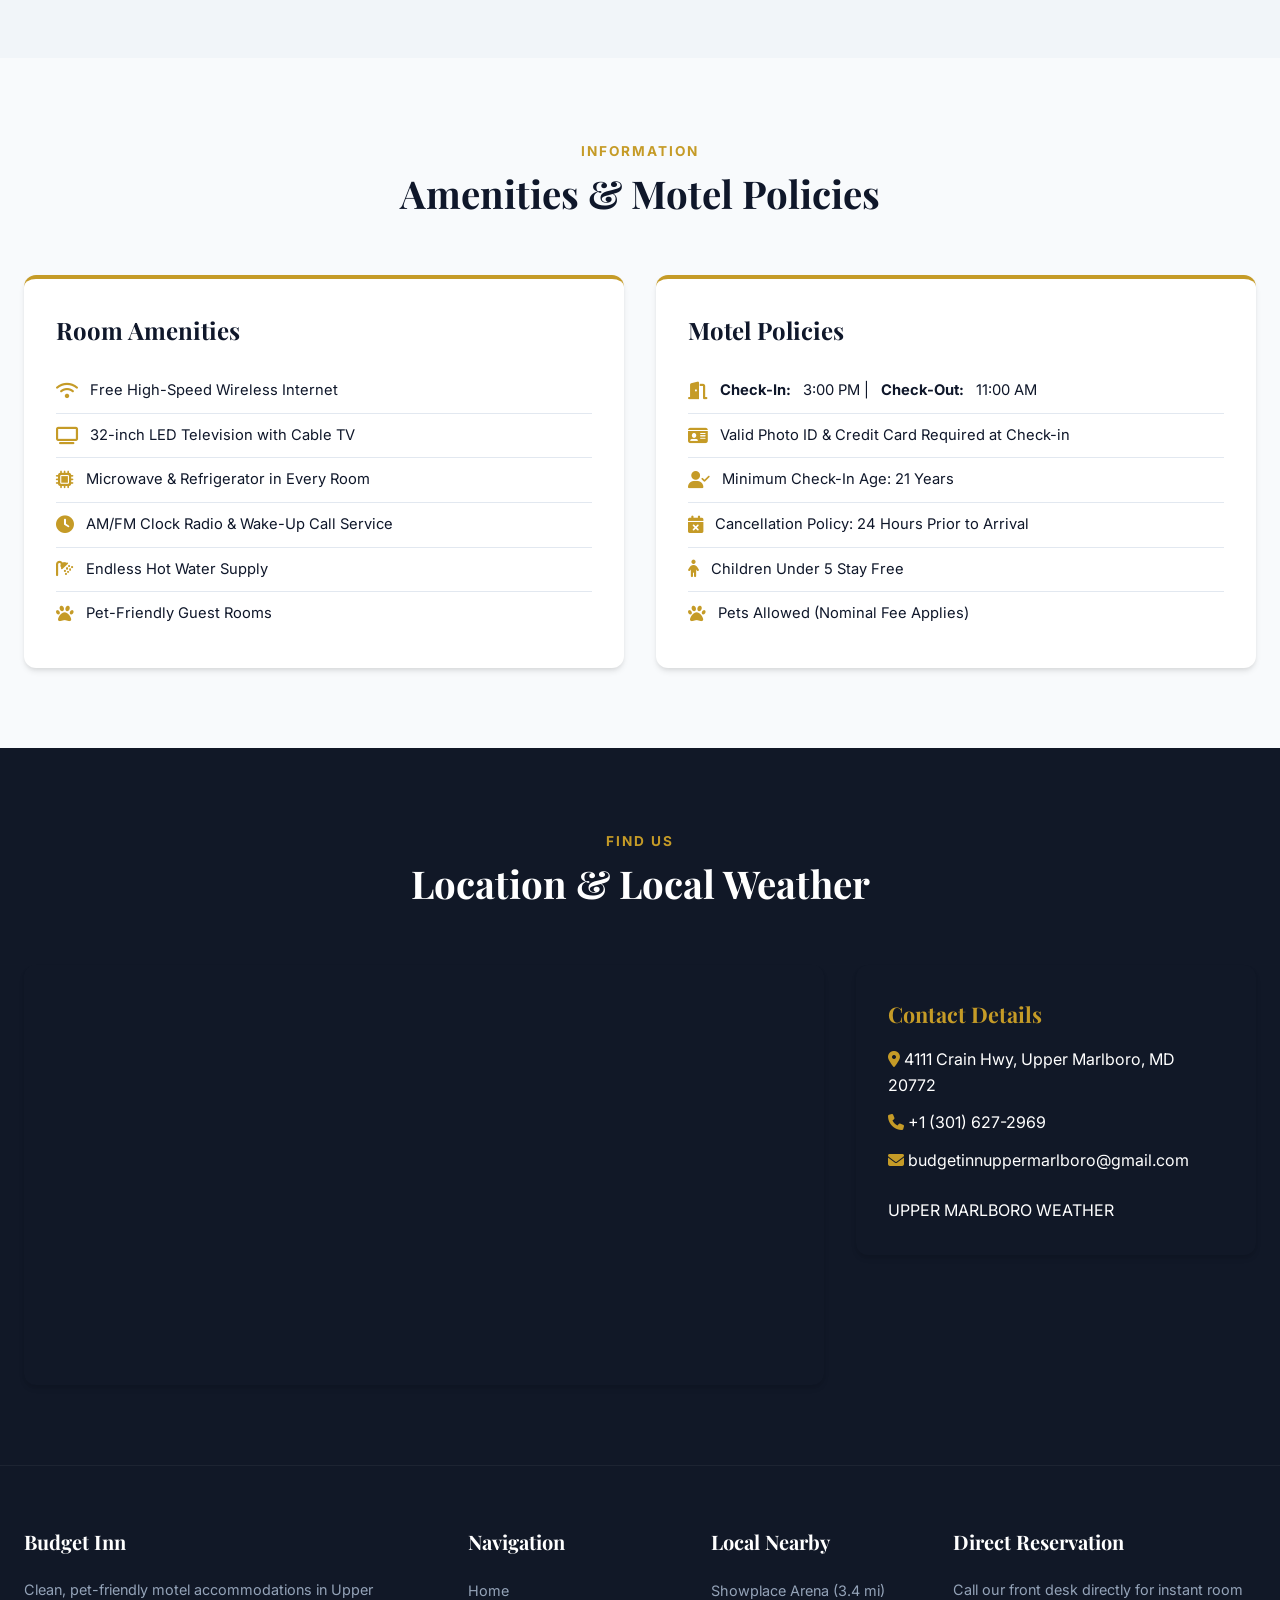
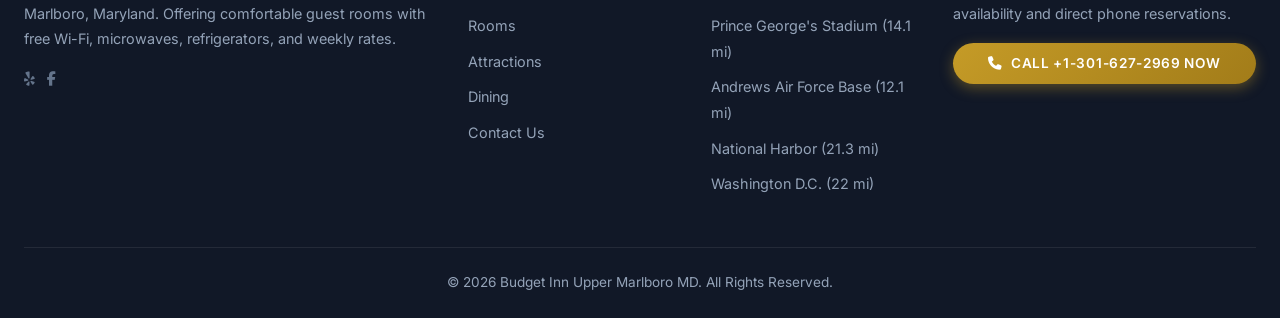
==== commit c93782f0: "Simplify copy for midscale audience, correct Showplace Arena distance, and fix HTML tags" ====
--- a/index.html
+++ b/index.html
@@ -172,16 +172,16 @@
   <section class="section">
     <div class="container">
             <div class="section-title-wrap">
-        <span class="section-subtitle">Comfortable &amp; Convenient Stay</span>
-        <h2 class="section-title">Your Home Away From Home in Upper Marlboro</h2>
+        <span class="section-subtitle">Clean &amp; Affordable Lodging</span>
+        <h2 class="section-title">Your Comfortable Stay in Upper Marlboro</h2>
       </div>
       <div style="display: grid; grid-template-columns: 1fr 1fr; gap: 40px; align-items: center;">
         <div>
           <p style="font-size: 1.05rem; line-height: 1.8; color: var(--text-muted); margin-bottom: 20px;">
-            <strong>Budget Inn Upper Marlboro</strong> offers smart travelers, military families, and business contractors an unbeatable combination of affordability, spotless cleanliness, and prime highway access off I-495. Located under 2 miles from <strong>Showplace Arena</strong> and minutes from <strong>Joint Base Andrews</strong> and D.C. landmarks, enjoy peaceful nights and warm hospitality.
+            <strong>Budget Inn Upper Marlboro</strong> welcomes travelers, event guests, contractors, and visiting families with clean, comfortable lodging at affordable rates. Located conveniently on Crain Highway near Route 4 and I-495, our motel is just 3.4 miles from <strong>Showplace Arena</strong> and a short drive from <strong>Joint Base Andrews</strong> and <strong>Washington, D.C.</strong>
           </p>
           <p style="font-size: 1.05rem; line-height: 1.8; color: var(--text-muted); margin-bottom: 24px;">
-            Our guest rooms are impeccably maintained and equipped with modern comforts including LED cable TVs, microwave &amp; refrigerator units, high-speed Wi-Fi, and endless hot water for a refreshing start to your day.
+            Our rooms include practical conveniences to keep your stay easy and budget-friendly—including free high-speed Wi-Fi, 32-inch flat-screen cable TVs, microwaves, mini-refrigerators, and dependable air conditioning. We also welcome pets, offer money-saving weekly rates, and provide ample outdoor parking for trucks and large vehicles.
           </p>
           <a href="tel:+13016272969" class="btn-book"><i class="fa-solid fa-phone"></i> Call +1-301-627-2969 to Reserve</a>
         </div>
@@ -209,7 +209,7 @@
           </div>
           <div class="room-body">
             <h3 class="room-title">Standard King Bed Room</h3>
-            <p class="room-desc">Spacious king bed room ideal for solo travelers or couples, available in smoking or non-smoking options.</p>
+            <p class="room-desc">Spacious King bed room with free Wi-Fi, 32" cable TV, microwave, and mini-refrigerator. Available in smoking and non-smoking.</p>
             <div class="room-amenities">
               <span class="tag"><i class="fa-solid fa-wifi"></i> Free Wi-Fi</span>
               <span class="tag"><i class="fa-solid fa-tv"></i> 32" LED TV</span>
@@ -231,7 +231,7 @@
           </div>
           <div class="room-body">
             <h3 class="room-title">Standard 2 Double Beds Room</h3>
-            <p class="room-desc">Comfortable double bed room perfect for families or group trips with all essential in-room amenities.</p>
+            <p class="room-desc">Two double beds ideal for families, work crews, or small groups. Includes free Wi-Fi, cable TV, and mini-fridge.</p>
             <div class="room-amenities">
               <span class="tag"><i class="fa-solid fa-wifi"></i> Free Wi-Fi</span>
               <span class="tag"><i class="fa-solid fa-tv"></i> 32" LED TV</span>
@@ -253,7 +253,7 @@
           </div>
           <div class="room-body">
             <h3 class="room-title">Standard Full Size Beds Room</h3>
-            <p class="room-desc">Clean and budget-friendly room option offering cozy full-size beds and high-speed internet.</p>
+            <p class="room-desc">Clean and budget-friendly room with cozy full-size beds, hot shower, wake-up service, and free Wi-Fi.</p>
             <div class="room-amenities">
               <span class="tag"><i class="fa-solid fa-wifi"></i> Free Wi-Fi</span>
               <span class="tag"><i class="fa-solid fa-shower"></i> Hot Shower</span>
@@ -275,7 +275,7 @@
           </div>
           <div class="room-body">
             <h3 class="room-title">Standard 2 King Size Beds Room</h3>
-            <p class="room-desc">Maximum comfort with two grand king-size beds, spacious furniture layout, and premium amenities.</p>
+            <p class="room-desc">Spacious layout featuring two king-size beds, great for guests who want extra sleeping space with full in-room amenities.</p>
             <div class="room-amenities">
               <span class="tag"><i class="fa-solid fa-wifi"></i> Free Wi-Fi</span>
               <span class="tag"><i class="fa-solid fa-tv"></i> Cable TV</span>
@@ -380,10 +380,10 @@
           <h4>Local Nearby</h4>
           <ul class="footer-links">
             <li><a href="attractions.html">Showplace Arena (3.4 mi)</a></li>
-            <li><a href="attractions.html"> (7.4 mi)</a></li>
-            <li><a href="attractions.html"> (13.2 mi)</a></li>
-            <li><a href="attractions.html">Andrews Air Force Base</a></li>
-            <li><a href="attractions.html">Washington D.C.</a></li>
+            <li><a href="attractions.html">Prince George's Stadium (14.1 mi)</a></li>
+            <li><a href="attractions.html">Andrews Air Force Base (12.1 mi)</a></li>
+            <li><a href="attractions.html">National Harbor (21.3 mi)</a></li>
+            <li><a href="attractions.html">Washington D.C. (22 mi)</a></li>
           </ul>
         </div>
         <div class="footer-col">
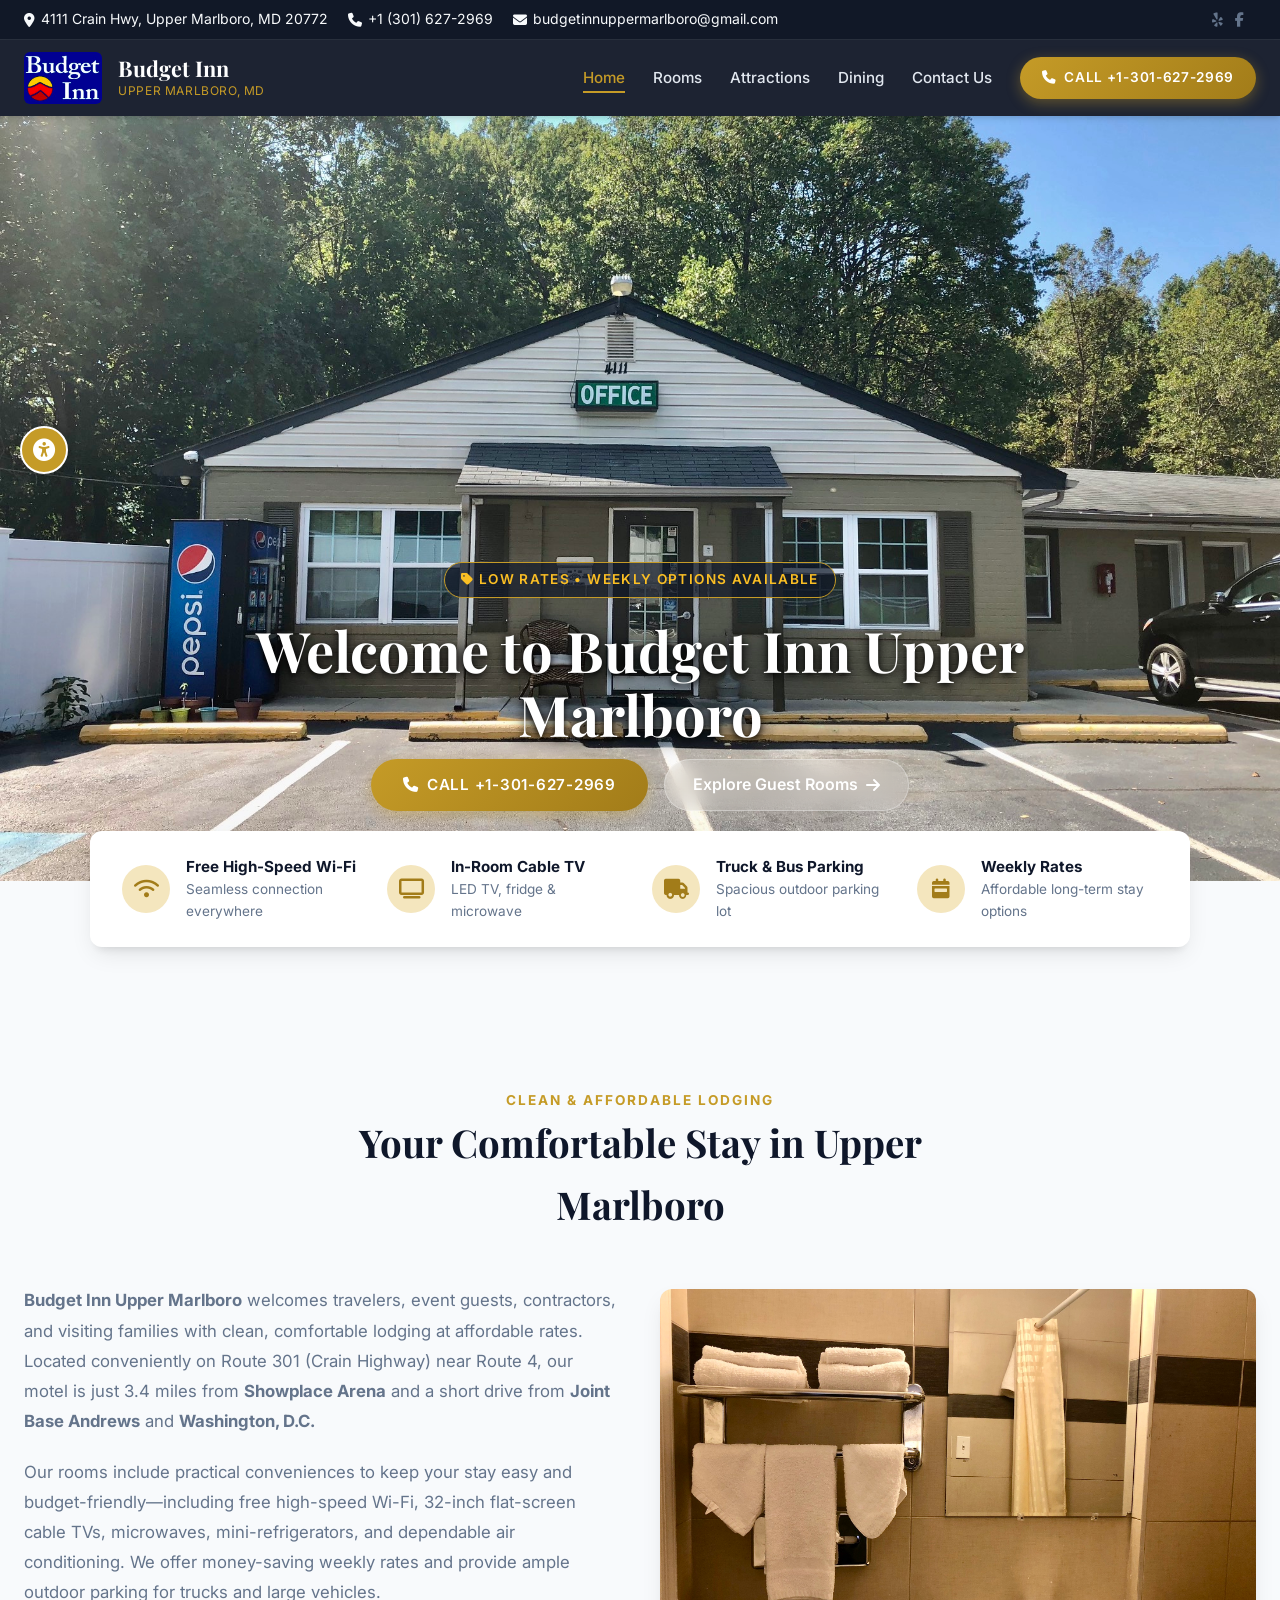
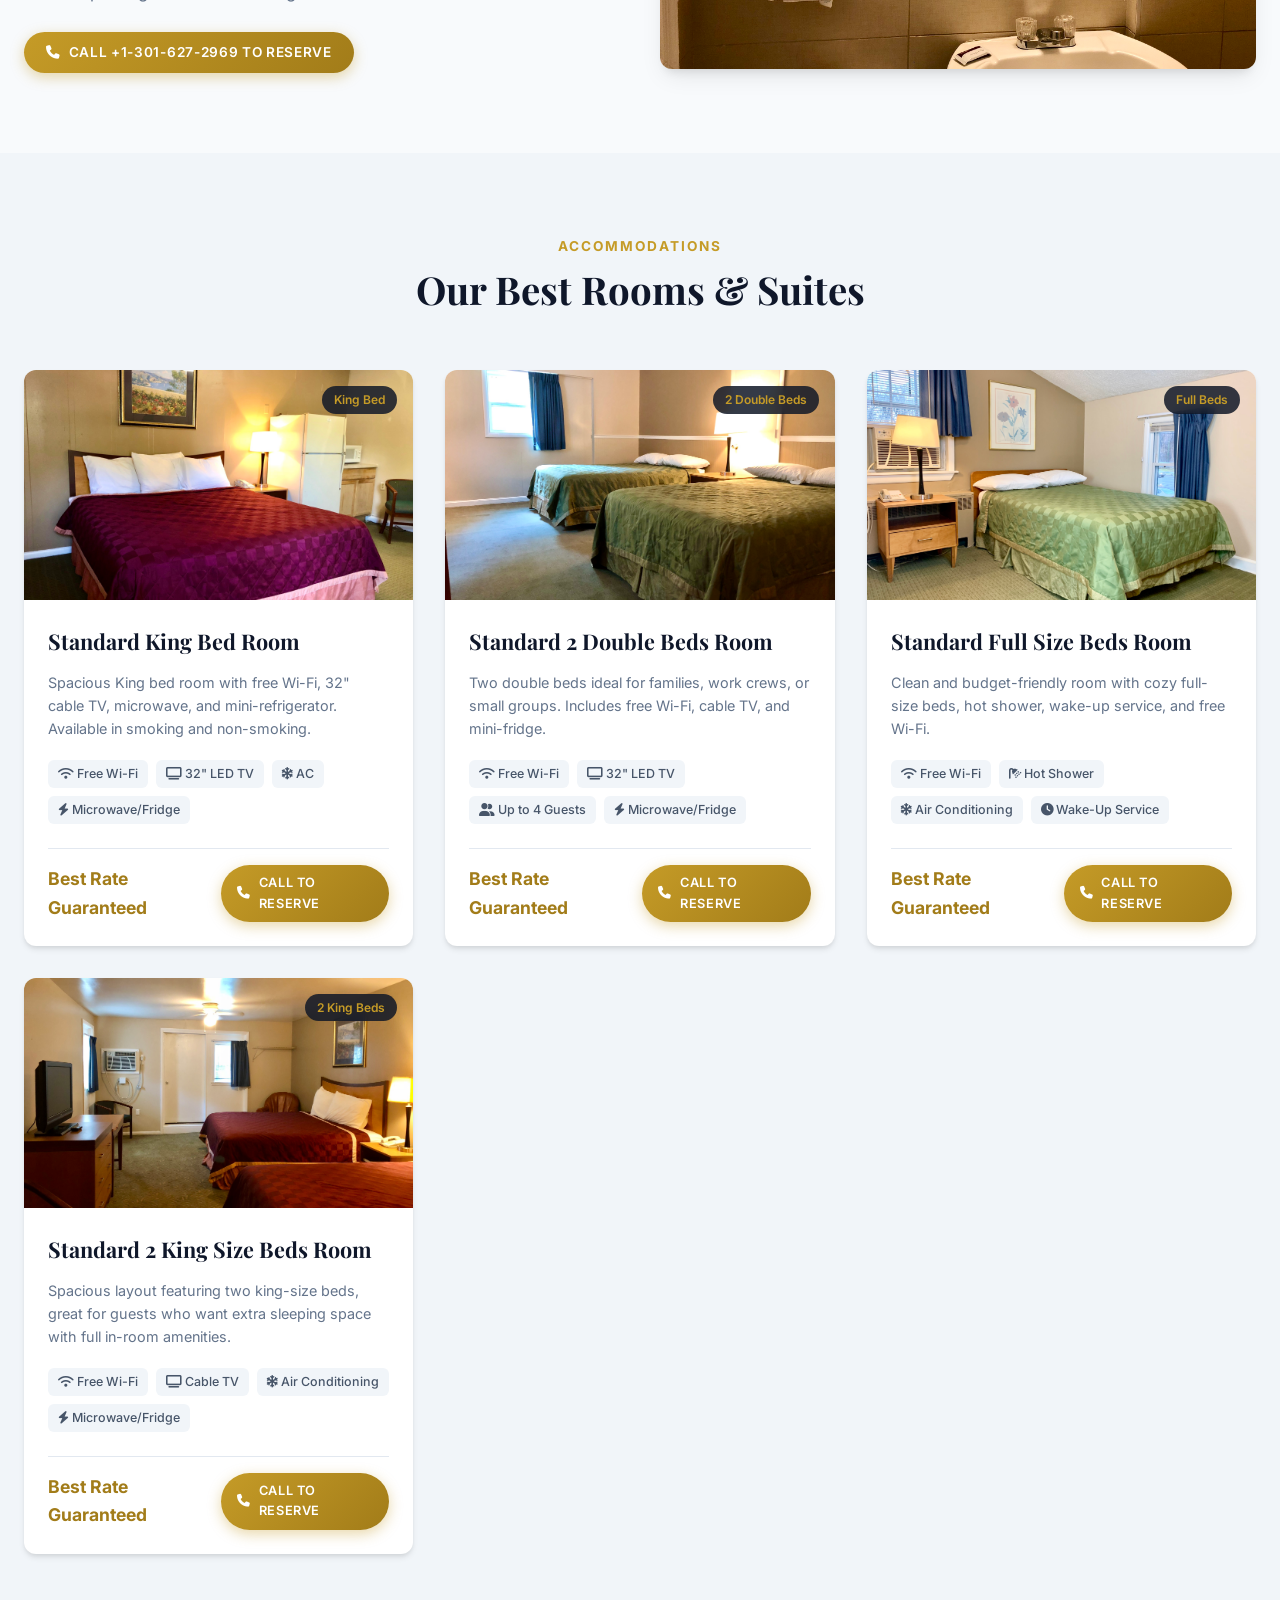
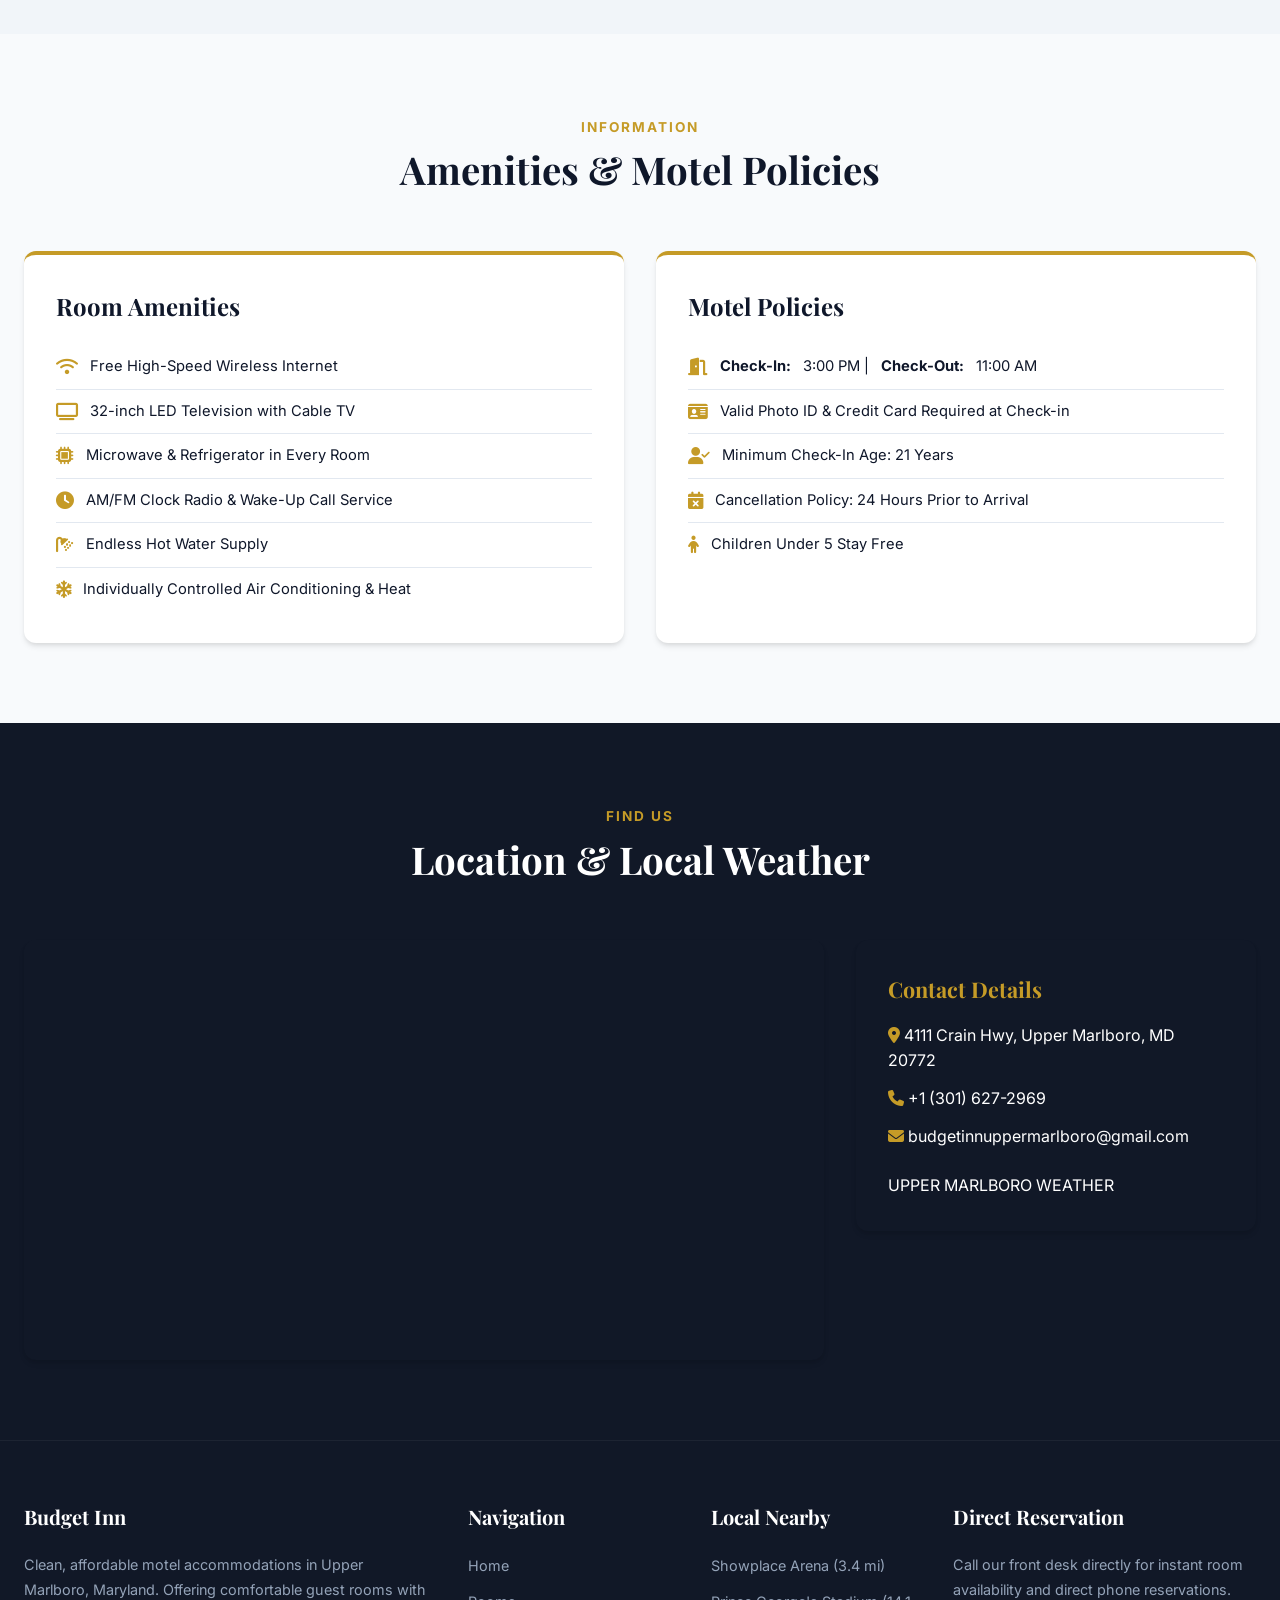
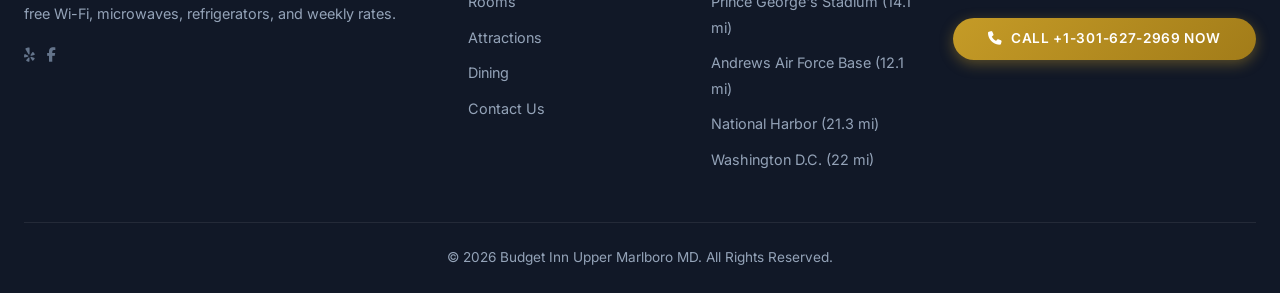
==== commit b586510b: "Correct highway reference to Route 301 and remove pet-friendly mentions" ====
--- a/index.html
+++ b/index.html
@@ -4,13 +4,13 @@
   <meta charset="UTF-8">
   <meta name="viewport" content="width=device-width, initial-scale=1.0">
   <title>Budget Inn Upper Marlboro MD | Motel near Showplace Arena</title>
-  <meta name="description" content="Budget Inn motel in Upper Marlboro MD offering affordable weekly rates, pet-friendly rooms, free Wi-Fi, microwave, fridge, and LED TVs. Located near Showplace Arena & Washington DC.">
-  <meta name="keywords" content="Budget Inn Upper Marlboro MD, motel Upper Marlboro, hotel near Showplace Arena motel, pet friendly hotel Upper Marlboro, cheap motels Upper Marlboro MD, Prince George's County lodging">
+  <meta name="description" content="Budget Inn motel in Upper Marlboro MD offering affordable weekly rates, free Wi-Fi, microwave, fridge, and LED TVs. Located near Showplace Arena & Washington DC.">
+  <meta name="keywords" content="Budget Inn Upper Marlboro MD, motel Upper Marlboro, hotel near Showplace Arena motel, Route 301 motel Upper Marlboro, cheap motels Upper Marlboro MD, Prince George's County lodging">
   <link rel="canonical" href="https://www.budgetinnmd.com/index.html">
 
   <!-- Open Graph / Social Media -->
   <meta property="og:title" content="Budget Inn Upper Marlboro MD | Comfortable & Affordable Motel">
-  <meta property="og:description" content="Budget Inn offers clean, comfortable motel rooms in Upper Marlboro MD with weekly rates, pet friendly accommodation, free Wi-Fi, and convenient access to Washington DC & Annapolis.">
+  <meta property="og:description" content="Budget Inn offers clean, comfortable motel rooms in Upper Marlboro MD with weekly rates, free Wi-Fi, and convenient access to Washington DC & Annapolis.">
   <meta property="og:image" content="https://www.budgetinnmd.com/assets/images/img-606.jpeg">
   <meta property="og:url" content="https://www.budgetinnmd.com/">
   <meta property="og:type" content="website">
@@ -18,7 +18,7 @@
   <!-- Twitter Card -->
   <meta name="twitter:card" content="summary_large_image">
   <meta name="twitter:title" content="Budget Inn Upper Marlboro MD">
-  <meta name="twitter:description" content="Affordable & pet friendly motel in Upper Marlboro MD near Showplace Arena. Free Wi-Fi, microwaves, fridges & LED TVs.">
+  <meta name="twitter:description" content="Affordable motel in Upper Marlboro MD near Showplace Arena. Free Wi-Fi, microwaves, fridges & LED TVs.">
   <meta name="twitter:image" content="https://www.budgetinnmd.com/assets/images/img-606.jpeg">
 
   <link rel="icon" href="assets/images/unknown-1.jpeg" type="image/x-icon">
@@ -52,10 +52,8 @@
     "hasMap": "https://maps.google.com/?q=4111+Crain+Hwy,+Upper+Marlboro,+MD+20772",
     "checkinTime": "15:00",
     "checkoutTime": "11:00",
-    "petsAllowed": true,
     "amenityFeature": [
       { "@type": "LocationFeatureSpecification", "name": "Free High-Speed Wi-Fi", "value": true },
-      { "@type": "LocationFeatureSpecification", "name": "Pet-Friendly", "value": true },
       { "@type": "LocationFeatureSpecification", "name": "Weekly Rates Available", "value": true },
       { "@type": "LocationFeatureSpecification", "name": "Microwave and Refrigerator in Room", "value": true },
       { "@type": "LocationFeatureSpecification", "name": "Truck & Bus Parking", "value": true },
@@ -121,7 +119,7 @@
   <!-- Hero Banner -->
   <section class="hero">
     <div class="hero-content">
-      <span class="hero-badge"><i class="fa-solid fa-paw"></i> Pet-Friendly &bull; Weekly Rates Available</span>
+      <span class="hero-badge"><i class="fa-solid fa-tag"></i> Low Rates &bull; Weekly Options Available</span>
       <h1 class="hero-title">Welcome to Budget Inn Upper Marlboro</h1>
       <div class="hero-actions">
         <a href="tel:+13016272969" class="btn-book" style="padding: 14px 32px; font-size: 0.95rem;">
@@ -145,10 +143,10 @@
         </div>
       </div>
       <div class="info-item">
-        <div class="info-icon"><i class="fa-solid fa-dog"></i></div>
+        <div class="info-icon"><i class="fa-solid fa-tv"></i></div>
         <div class="info-text">
-          <h3>Pet-Friendly Accommodation</h3>
-          <p>Bring your furry companions along</p>
+          <h3>In-Room Cable TV</h3>
+          <p>LED TV, fridge &amp; microwave</p>
         </div>
       </div>
       <div class="info-item">
@@ -178,10 +176,10 @@
       <div style="display: grid; grid-template-columns: 1fr 1fr; gap: 40px; align-items: center;">
         <div>
           <p style="font-size: 1.05rem; line-height: 1.8; color: var(--text-muted); margin-bottom: 20px;">
-            <strong>Budget Inn Upper Marlboro</strong> welcomes travelers, event guests, contractors, and visiting families with clean, comfortable lodging at affordable rates. Located conveniently on Crain Highway near Route 4 and I-495, our motel is just 3.4 miles from <strong>Showplace Arena</strong> and a short drive from <strong>Joint Base Andrews</strong> and <strong>Washington, D.C.</strong>
+            <strong>Budget Inn Upper Marlboro</strong> welcomes travelers, event guests, contractors, and visiting families with clean, comfortable lodging at affordable rates. Located conveniently on Route 301 (Crain Highway) near Route 4, our motel is just 3.4 miles from <strong>Showplace Arena</strong> and a short drive from <strong>Joint Base Andrews</strong> and <strong>Washington, D.C.</strong>
           </p>
           <p style="font-size: 1.05rem; line-height: 1.8; color: var(--text-muted); margin-bottom: 24px;">
-            Our rooms include practical conveniences to keep your stay easy and budget-friendly—including free high-speed Wi-Fi, 32-inch flat-screen cable TVs, microwaves, mini-refrigerators, and dependable air conditioning. We also welcome pets, offer money-saving weekly rates, and provide ample outdoor parking for trucks and large vehicles.
+            Our rooms include practical conveniences to keep your stay easy and budget-friendly—including free high-speed Wi-Fi, 32-inch flat-screen cable TVs, microwaves, mini-refrigerators, and dependable air conditioning. We offer money-saving weekly rates and provide ample outdoor parking for trucks and large vehicles.
           </p>
           <a href="tel:+13016272969" class="btn-book"><i class="fa-solid fa-phone"></i> Call +1-301-627-2969 to Reserve</a>
         </div>
@@ -257,7 +255,7 @@
             <div class="room-amenities">
               <span class="tag"><i class="fa-solid fa-wifi"></i> Free Wi-Fi</span>
               <span class="tag"><i class="fa-solid fa-shower"></i> Hot Shower</span>
-              <span class="tag"><i class="fa-solid fa-paw"></i> Pet Friendly</span>
+              <span class="tag"><i class="fa-solid fa-snowflake"></i> Air Conditioning</span>
               <span class="tag"><i class="fa-solid fa-clock"></i> Wake-Up Service</span>
             </div>
             <div class="room-footer">
@@ -279,7 +277,7 @@
             <div class="room-amenities">
               <span class="tag"><i class="fa-solid fa-wifi"></i> Free Wi-Fi</span>
               <span class="tag"><i class="fa-solid fa-tv"></i> Cable TV</span>
-              <span class="tag"><i class="fa-solid fa-paw"></i> Pet Friendly</span>
+              <span class="tag"><i class="fa-solid fa-snowflake"></i> Air Conditioning</span>
               <span class="tag"><i class="fa-solid fa-bolt"></i> Microwave/Fridge</span>
             </div>
             <div class="room-footer">
@@ -309,7 +307,7 @@
             <li><i class="fa-solid fa-microchip policy-icon"></i> Microwave &amp; Refrigerator in Every Room</li>
             <li><i class="fa-solid fa-clock policy-icon"></i> AM/FM Clock Radio &amp; Wake-Up Call Service</li>
             <li><i class="fa-solid fa-shower policy-icon"></i> Endless Hot Water Supply</li>
-            <li><i class="fa-solid fa-paw policy-icon"></i> Pet-Friendly Guest Rooms</li>
+            <li><i class="fa-solid fa-snowflake policy-icon"></i> Individually Controlled Air Conditioning &amp; Heat</li>
           </ul>
         </div>
         <div class="policy-card">
@@ -320,7 +318,6 @@
             <li><i class="fa-solid fa-user-check policy-icon"></i> Minimum Check-In Age: 21 Years</li>
             <li><i class="fa-solid fa-calendar-xmark policy-icon"></i> Cancellation Policy: 24 Hours Prior to Arrival</li>
             <li><i class="fa-solid fa-child policy-icon"></i> Children Under 5 Stay Free</li>
-            <li><i class="fa-solid fa-paw policy-icon"></i> Pets Allowed (Nominal Fee Applies)</li>
           </ul>
         </div>
       </div>
@@ -359,7 +356,7 @@
       <div class="footer-grid">
         <div class="footer-col">
           <h3>Budget Inn</h3>
-          <p>Clean, pet-friendly motel accommodations in Upper Marlboro, Maryland. Offering comfortable guest rooms with free Wi-Fi, microwaves, refrigerators, and weekly rates.</p>
+          <p>Clean, affordable motel accommodations in Upper Marlboro, Maryland. Offering comfortable guest rooms with free Wi-Fi, microwaves, refrigerators, and weekly rates.</p>
           <div class="header-social">
             <a href="https://www.yelp.com/biz/budget-inn-upper-marlboro" target="_blank"><i class="fa-brands fa-yelp"></i></a>
             <a href="https://www.facebook.com/pg/Budget-Inn-357631448256981/posts/" target="_blank"><i class="fa-brands fa-facebook-f"></i></a>
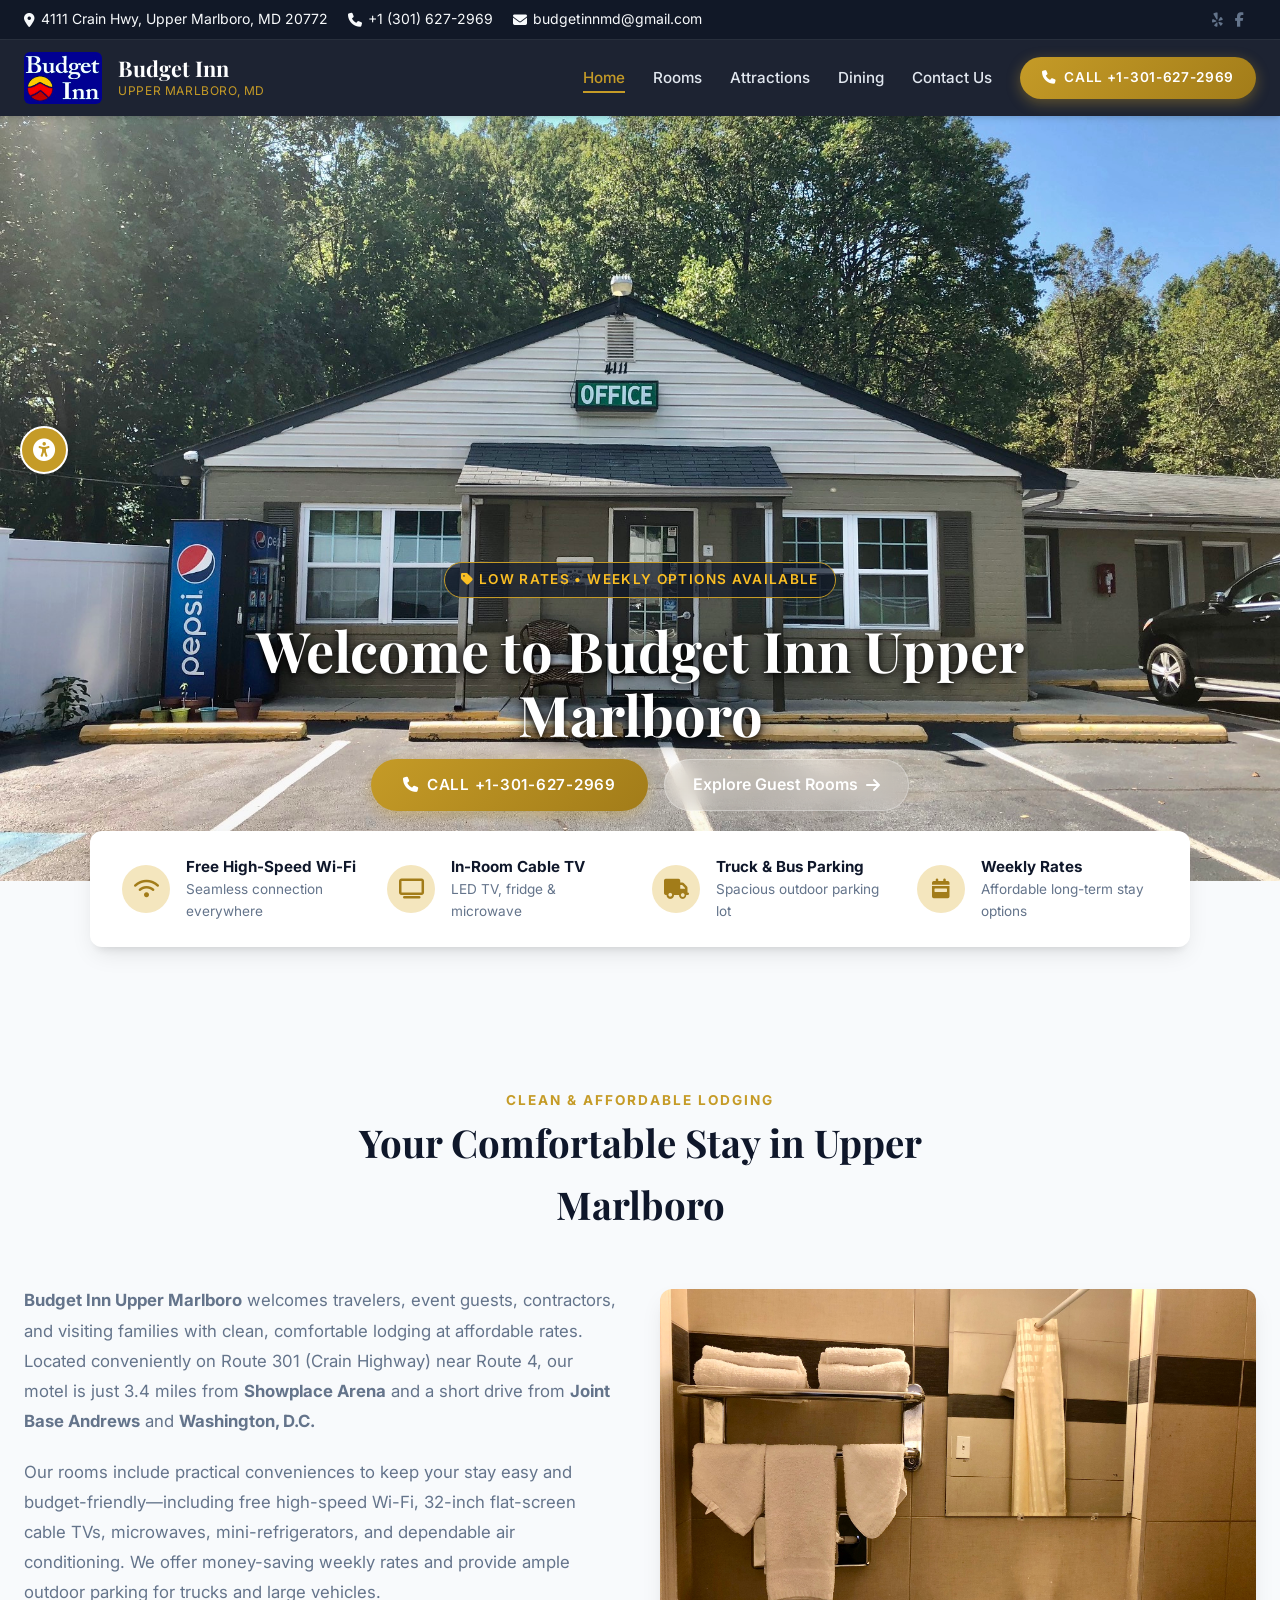
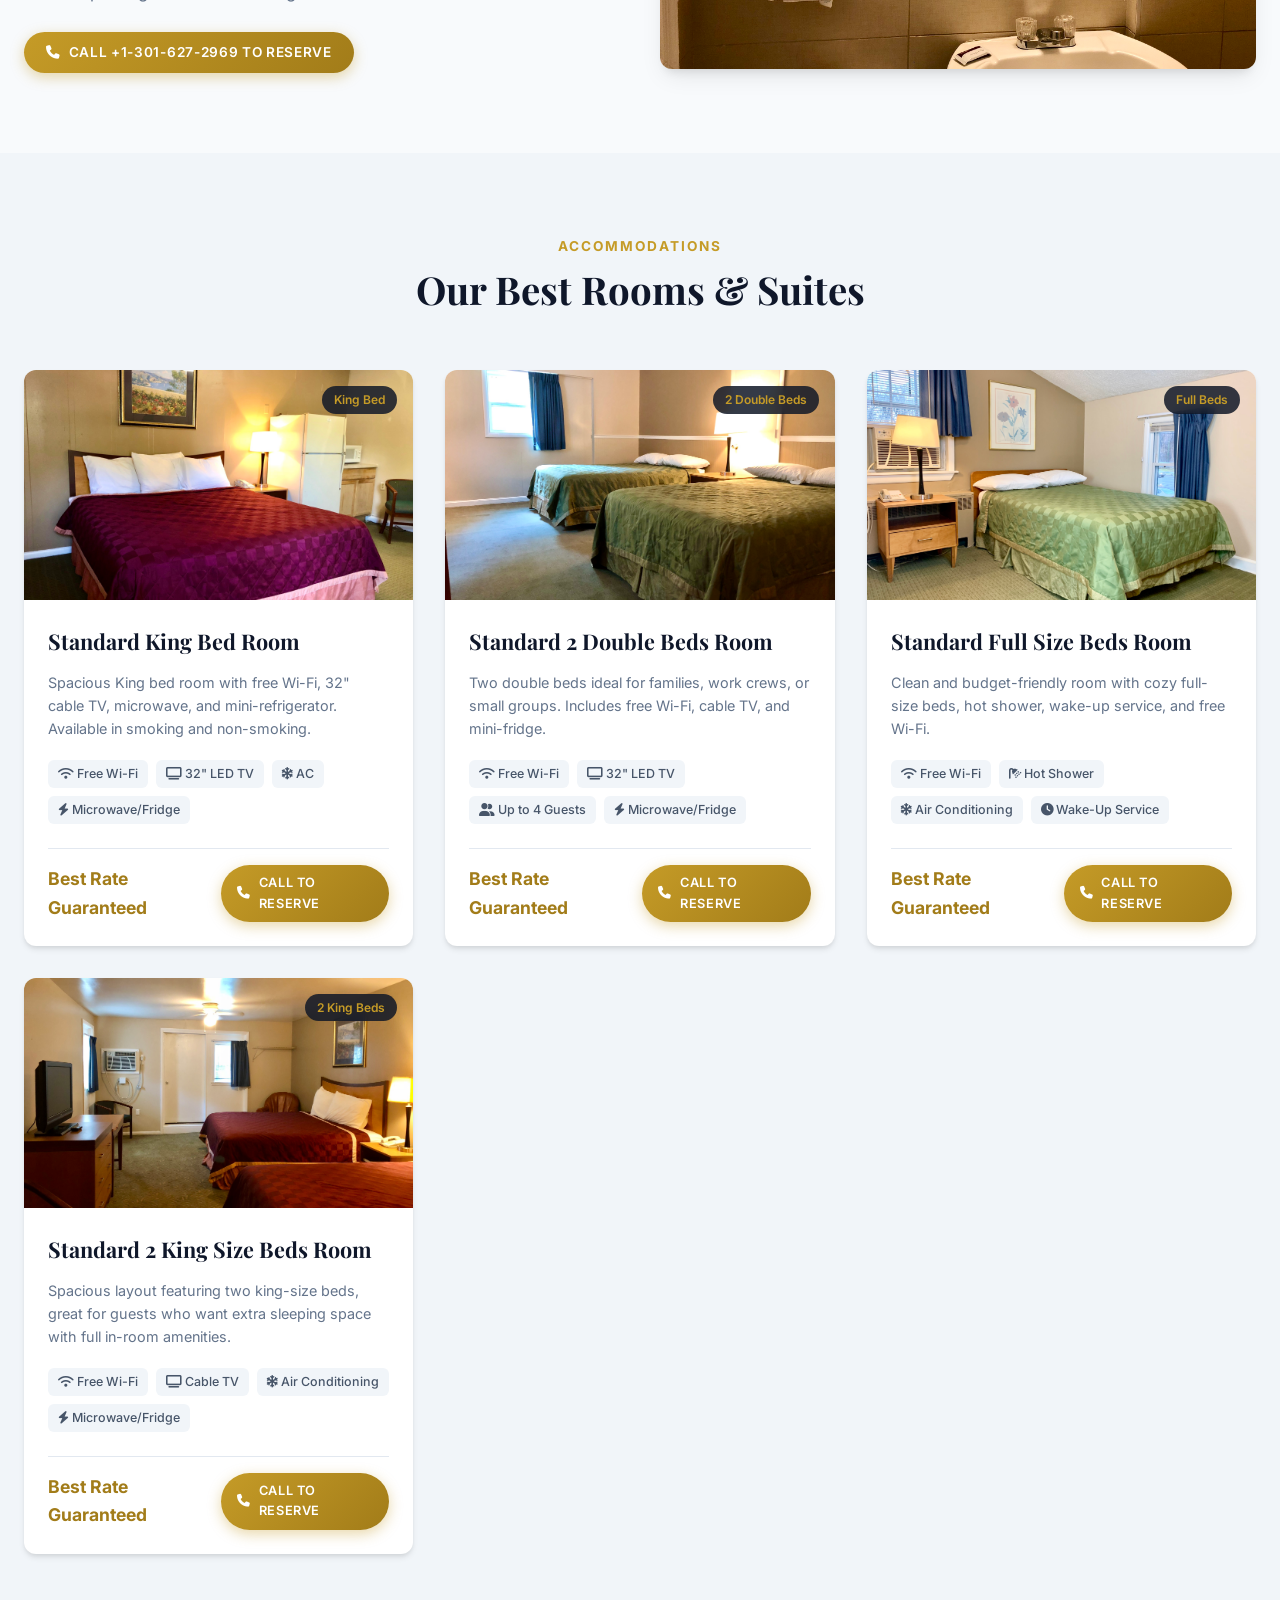
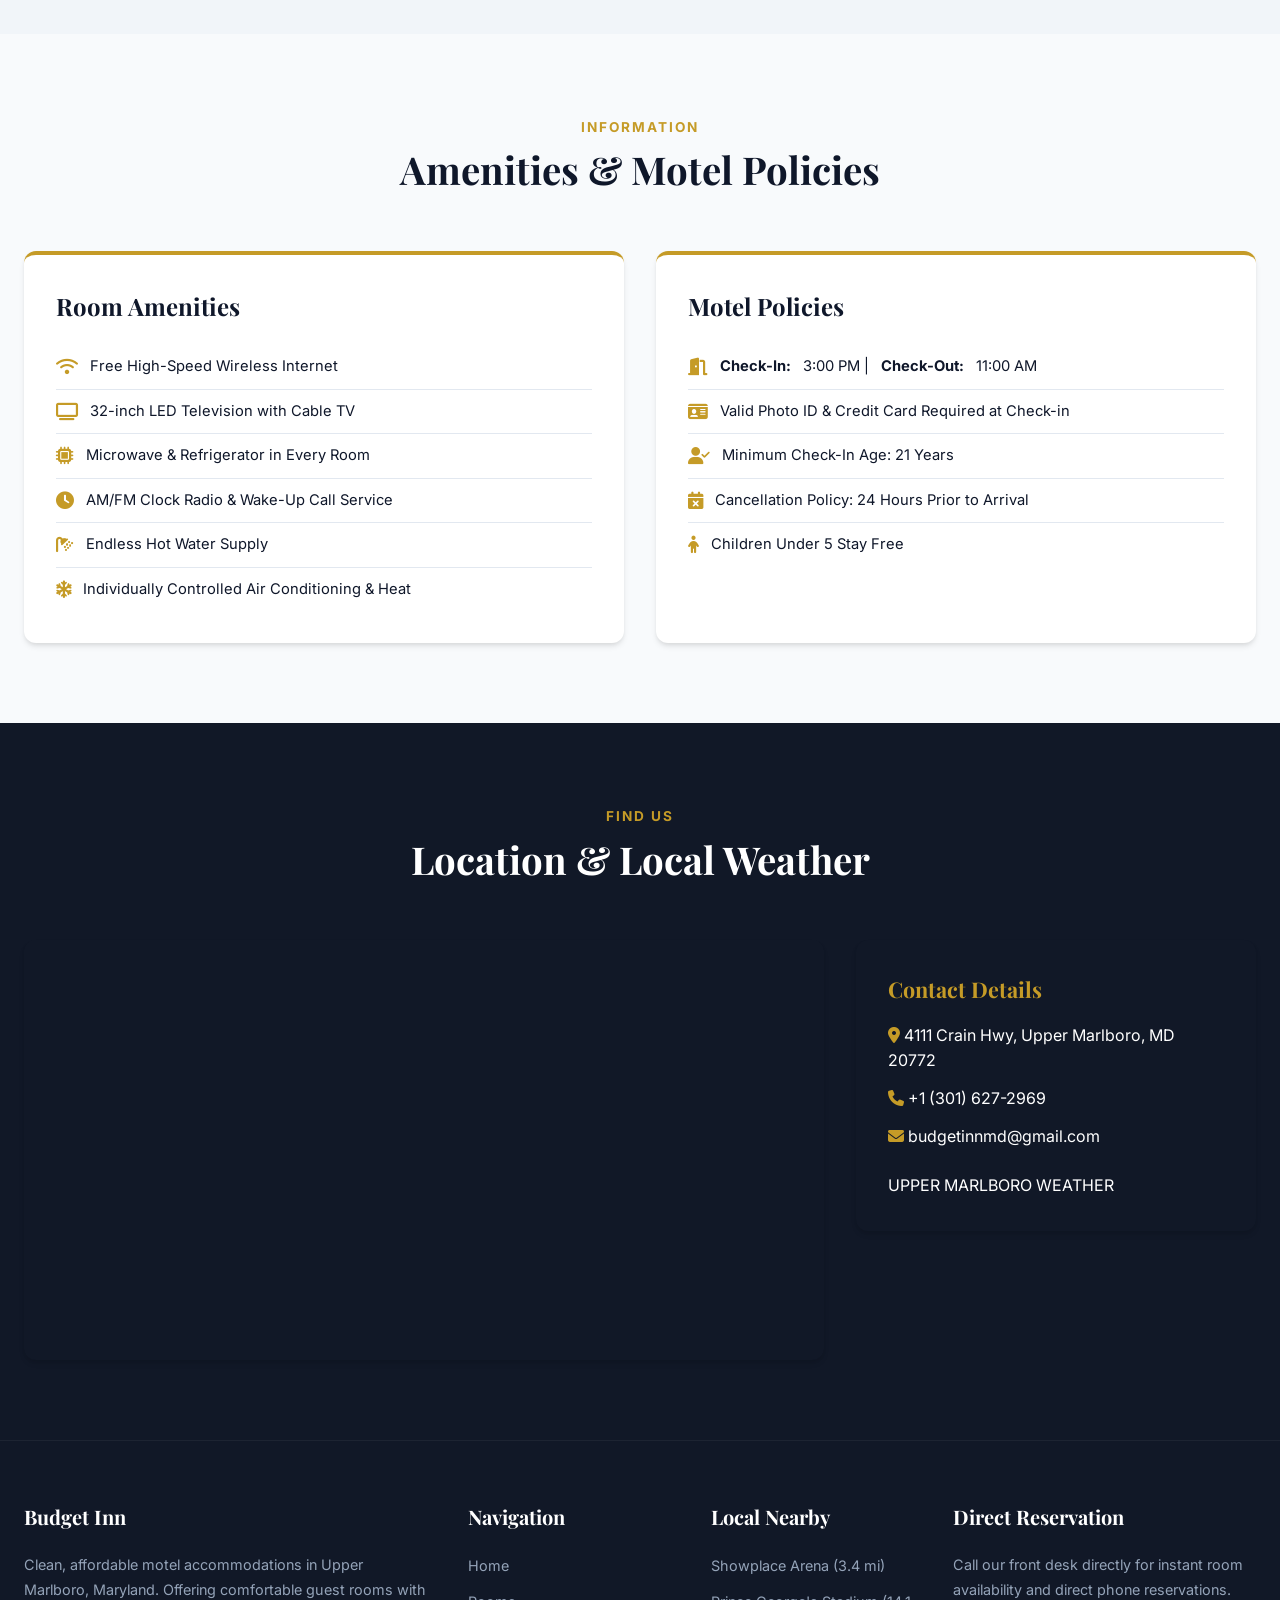
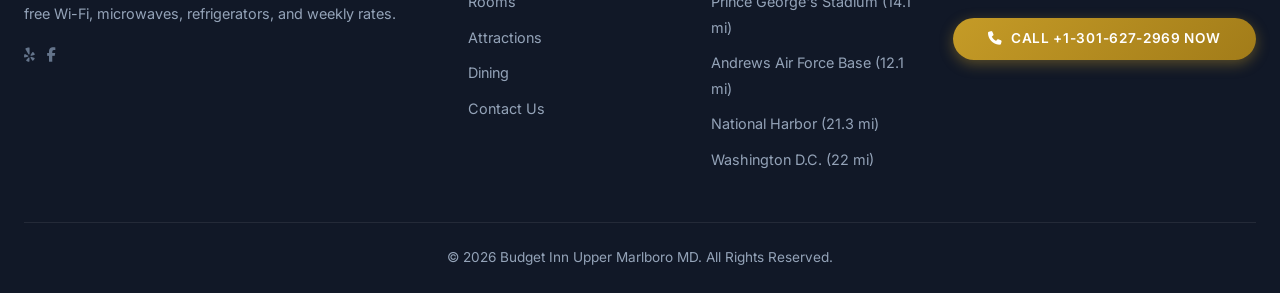
==== commit ea0d1146: "Update Budget Inn contact email" ====
--- a/index.html
+++ b/index.html
@@ -78,8 +78,8 @@
       <a href="tel:+13016272969">
         <i class="fa-solid fa-phone"></i> +1 (301) 627-2969
       </a>
-      <a href="mailto:budgetinnuppermarlboro@gmail.com">
-        <i class="fa-solid fa-envelope"></i> budgetinnuppermarlboro@gmail.com
+      <a href="mailto:budgetinnmd@gmail.com">
+        <i class="fa-solid fa-envelope"></i> budgetinnmd@gmail.com
       </a>
     </div>
     <div class="header-social">
@@ -339,7 +339,7 @@
           <h3>Contact Details</h3>
           <p style="margin-bottom: 12px;"><i class="fa-solid fa-location-dot" style="color: var(--primary-color);"></i> 4111 Crain Hwy, Upper Marlboro, MD 20772</p>
           <p style="margin-bottom: 12px;"><i class="fa-solid fa-phone" style="color: var(--primary-color);"></i> <a href="tel:+13016272969" style="color: #ffffff;">+1 (301) 627-2969</a></p>
-          <p style="margin-bottom: 24px;"><i class="fa-solid fa-envelope" style="color: var(--primary-color);"></i> budgetinnuppermarlboro@gmail.com</p>
+          <p style="margin-bottom: 24px;"><i class="fa-solid fa-envelope" style="color: var(--primary-color);"></i> budgetinnmd@gmail.com</p>
           
           <a class="weatherwidget-io" href="https://forecast7.com/en/38d82n76d75/upper-marlboro/?unit=us" data-label_1="UPPER MARLBORO" data-label_2="WEATHER" data-theme="dark">UPPER MARLBORO WEATHER</a>
           <script>
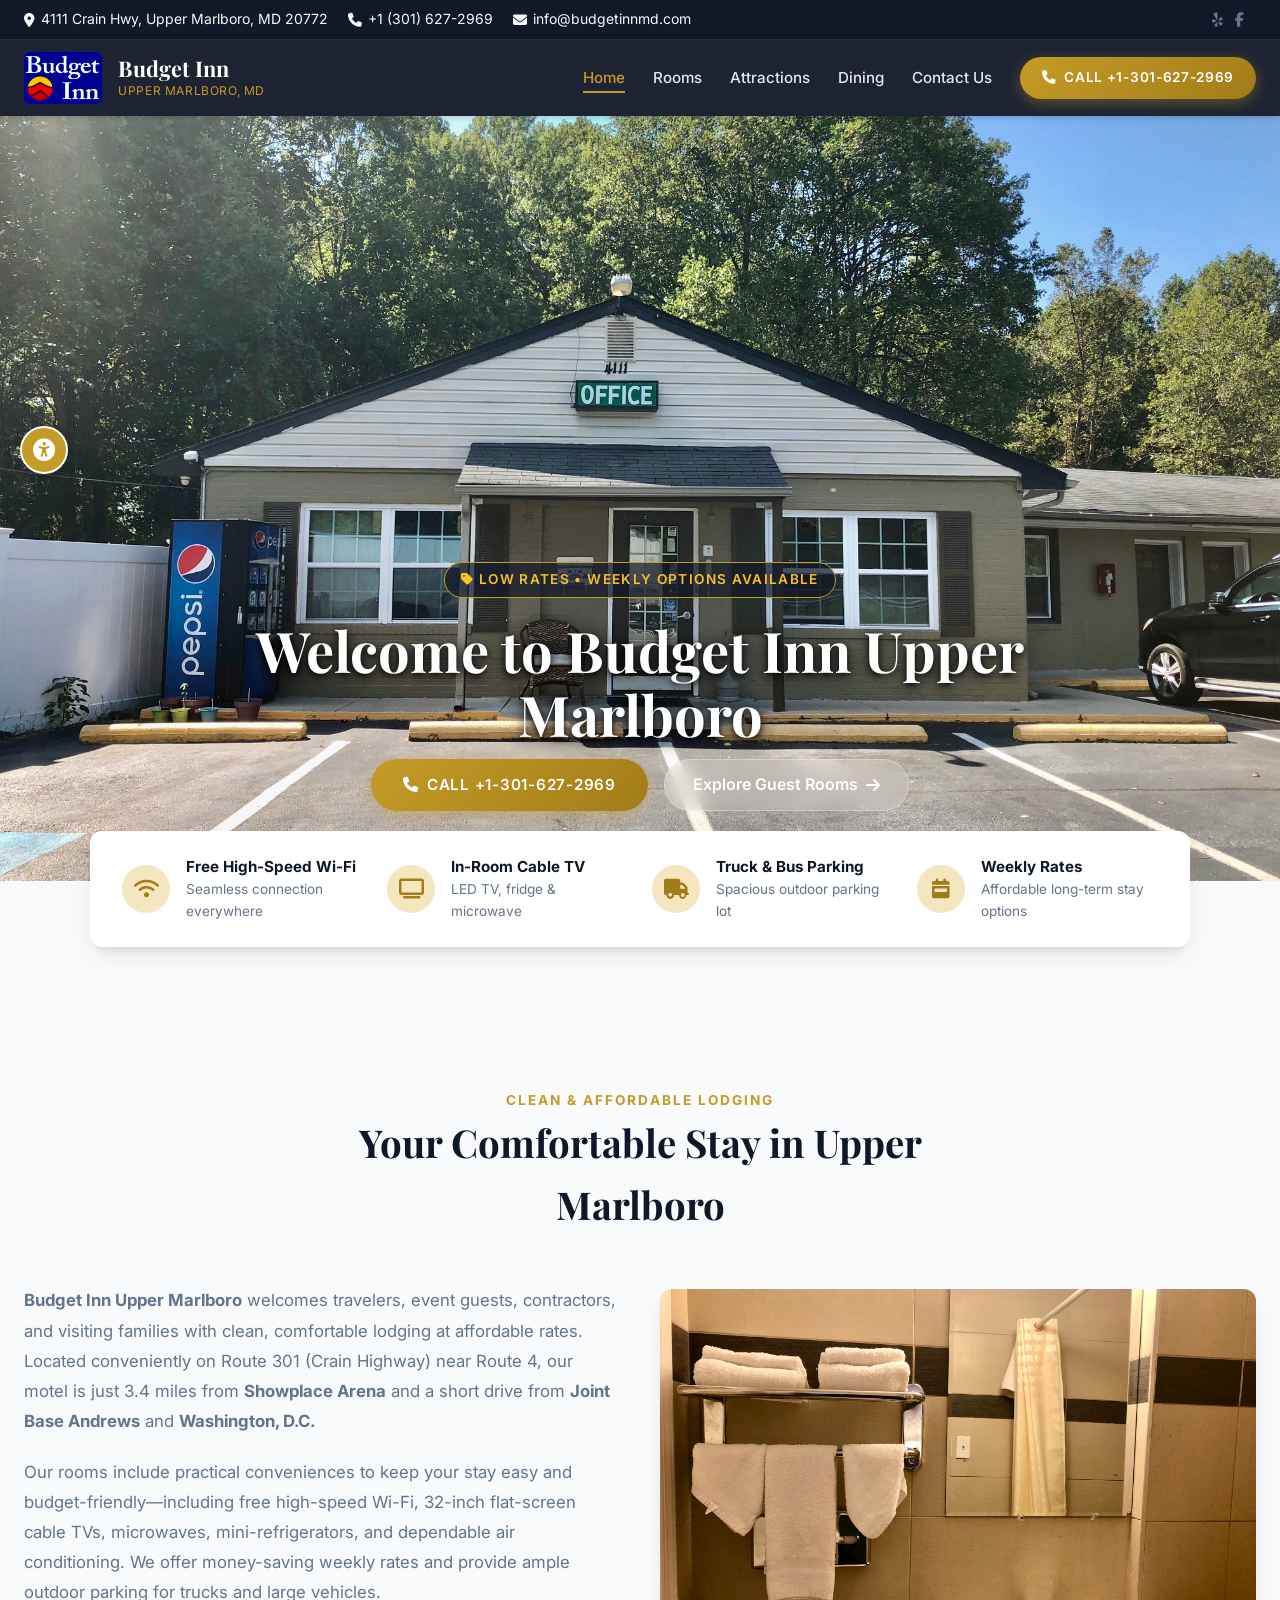
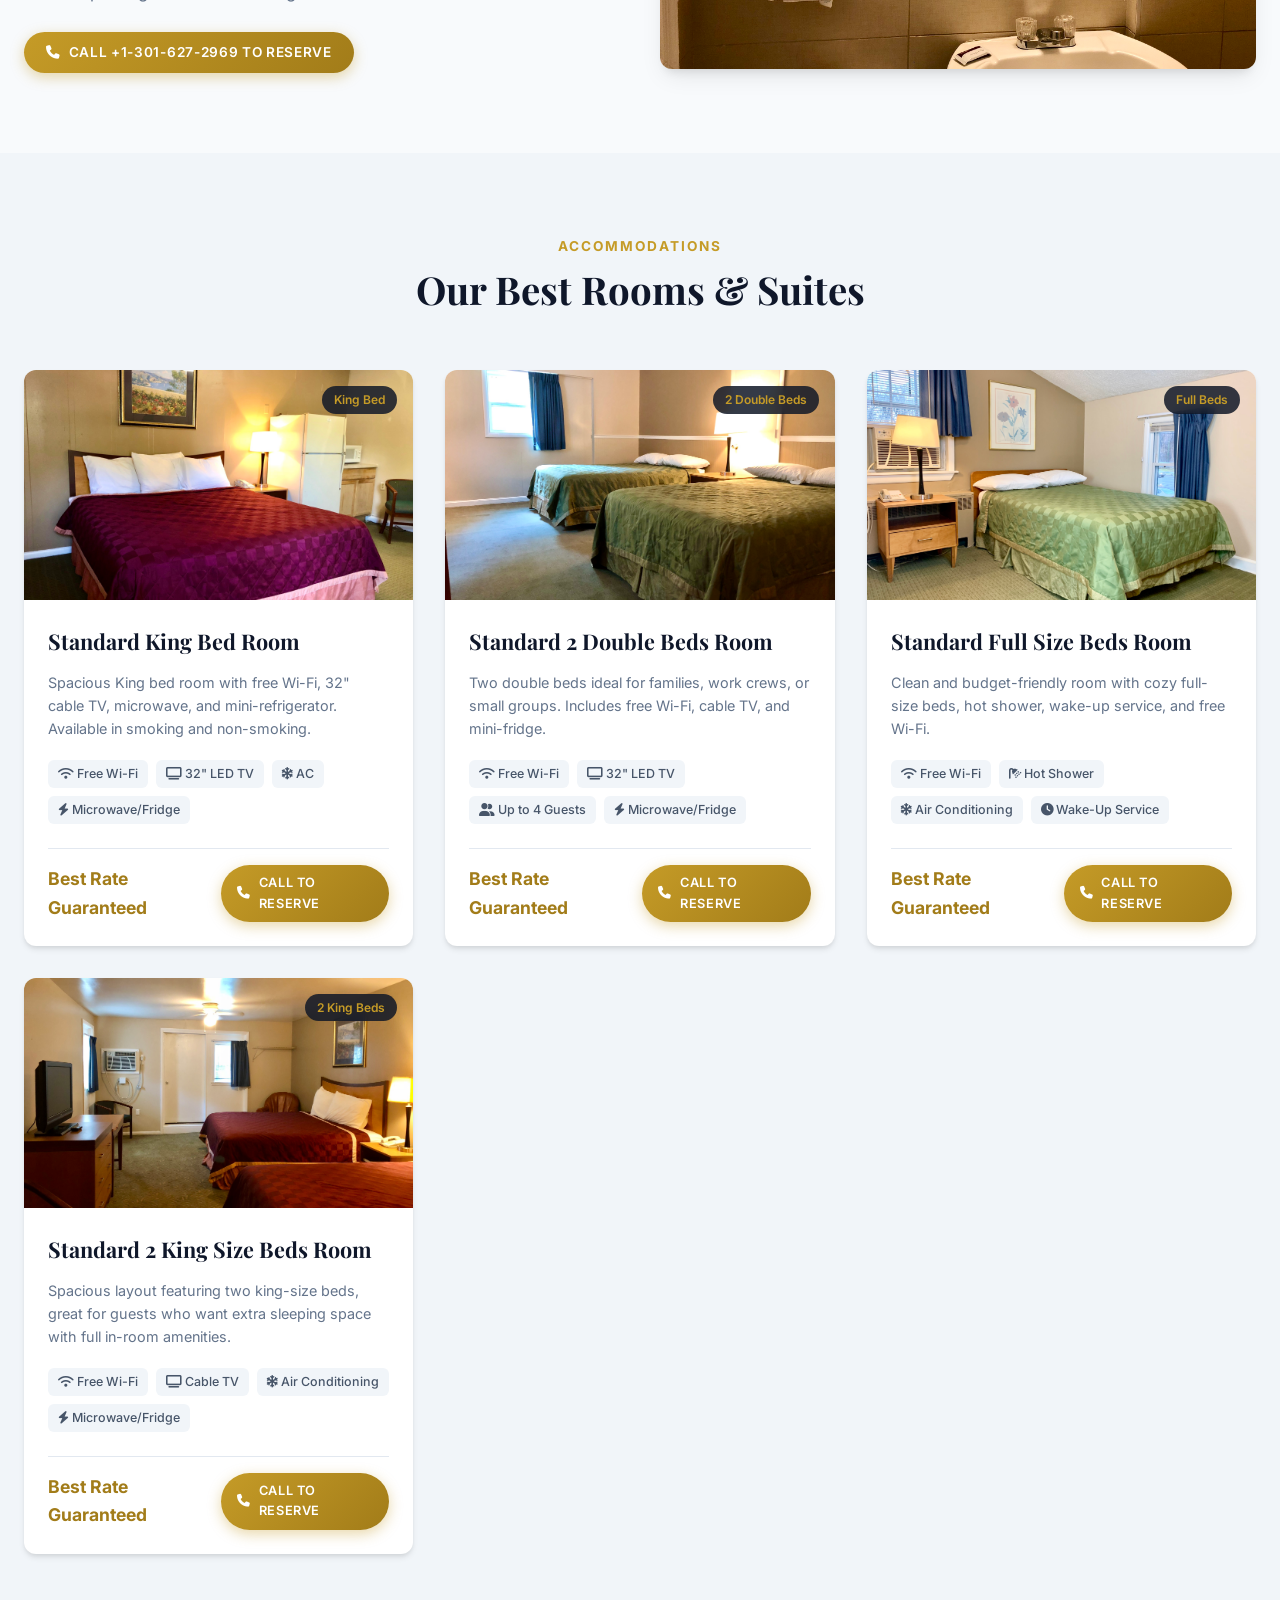
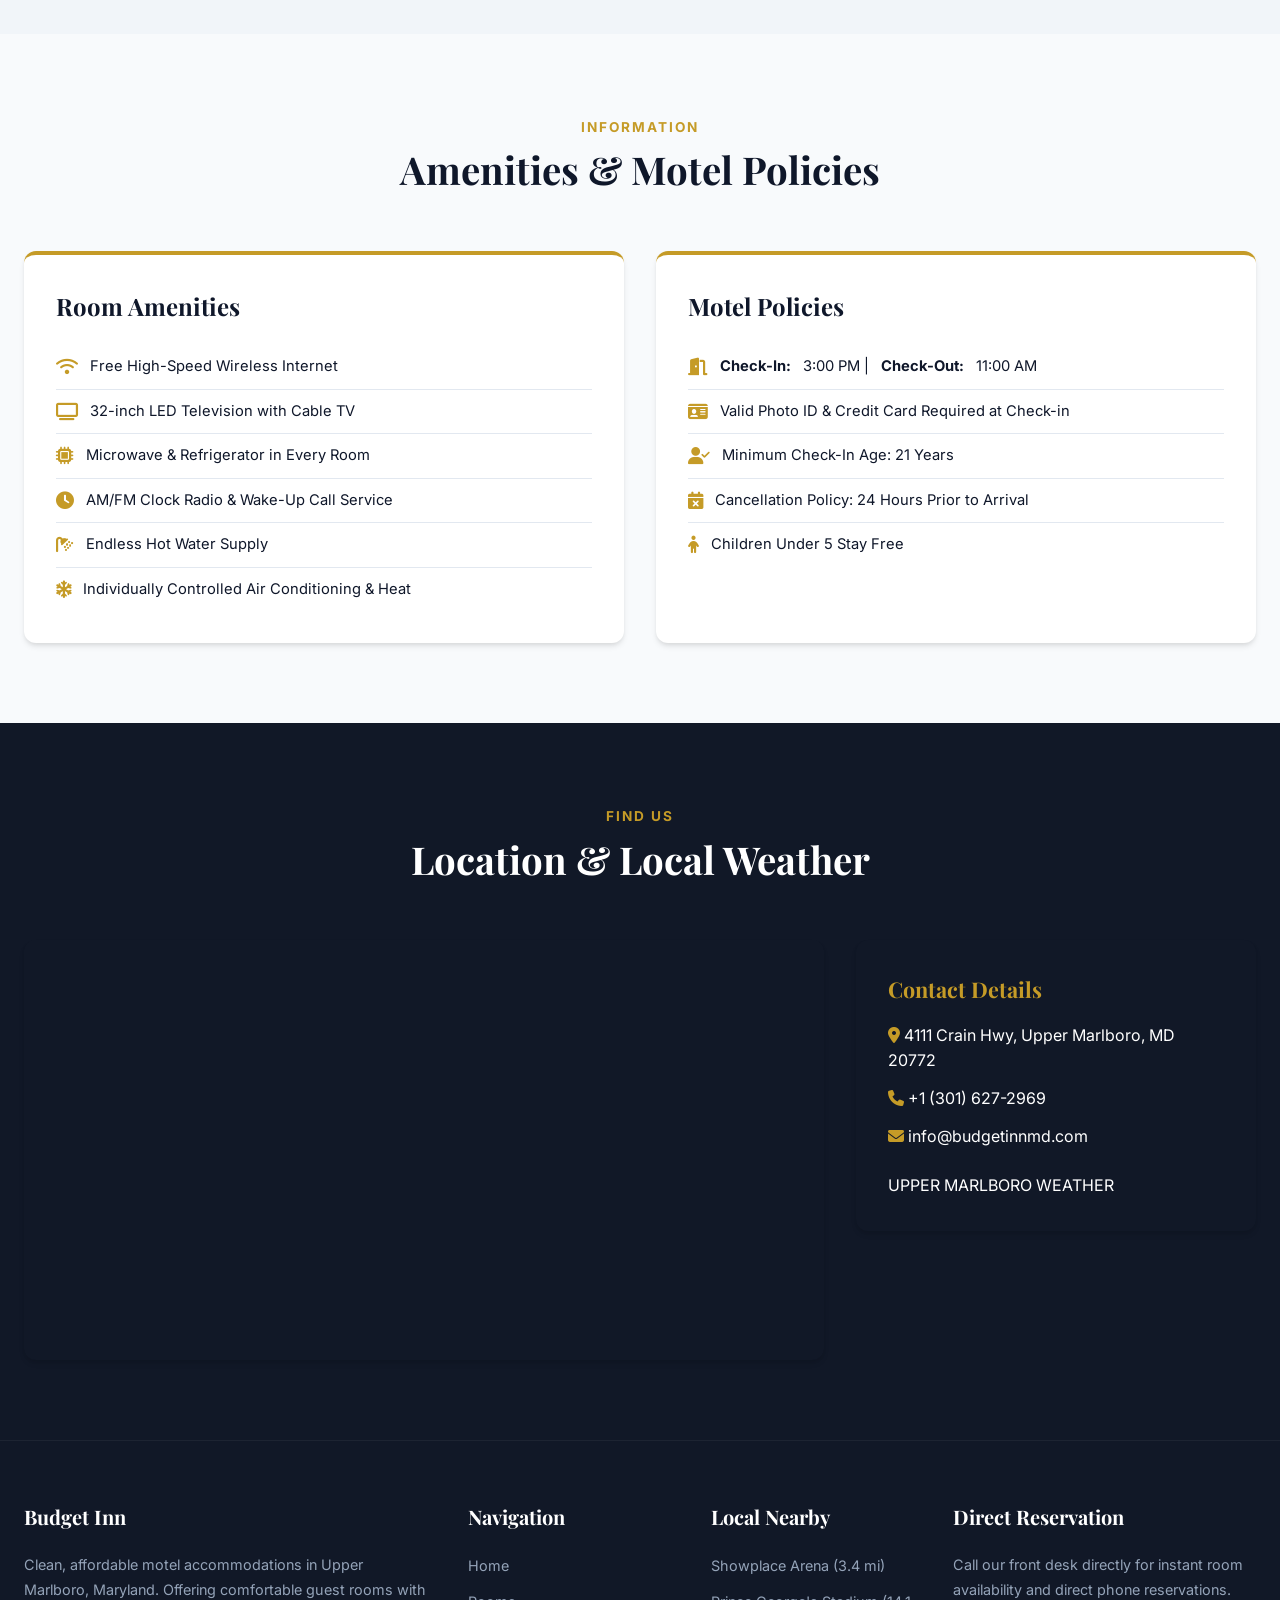
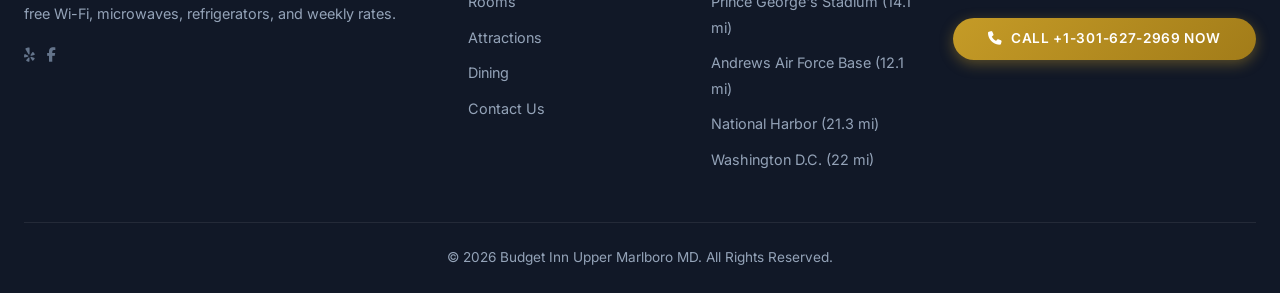
==== commit 67ee1524: "Update Budget Inn website email" ====
--- a/index.html
+++ b/index.html
@@ -78,8 +78,8 @@
       <a href="tel:+13016272969">
         <i class="fa-solid fa-phone"></i> +1 (301) 627-2969
       </a>
-      <a href="mailto:budgetinnmd@gmail.com">
-        <i class="fa-solid fa-envelope"></i> budgetinnmd@gmail.com
+      <a href="mailto:info@budgetinnmd.com">
+        <i class="fa-solid fa-envelope"></i> info@budgetinnmd.com
       </a>
     </div>
     <div class="header-social">
@@ -339,7 +339,7 @@
           <h3>Contact Details</h3>
           <p style="margin-bottom: 12px;"><i class="fa-solid fa-location-dot" style="color: var(--primary-color);"></i> 4111 Crain Hwy, Upper Marlboro, MD 20772</p>
           <p style="margin-bottom: 12px;"><i class="fa-solid fa-phone" style="color: var(--primary-color);"></i> <a href="tel:+13016272969" style="color: #ffffff;">+1 (301) 627-2969</a></p>
-          <p style="margin-bottom: 24px;"><i class="fa-solid fa-envelope" style="color: var(--primary-color);"></i> budgetinnmd@gmail.com</p>
+          <p style="margin-bottom: 24px;"><i class="fa-solid fa-envelope" style="color: var(--primary-color);"></i> info@budgetinnmd.com</p>
           
           <a class="weatherwidget-io" href="https://forecast7.com/en/38d82n76d75/upper-marlboro/?unit=us" data-label_1="UPPER MARLBORO" data-label_2="WEATHER" data-theme="dark">UPPER MARLBORO WEATHER</a>
           <script>
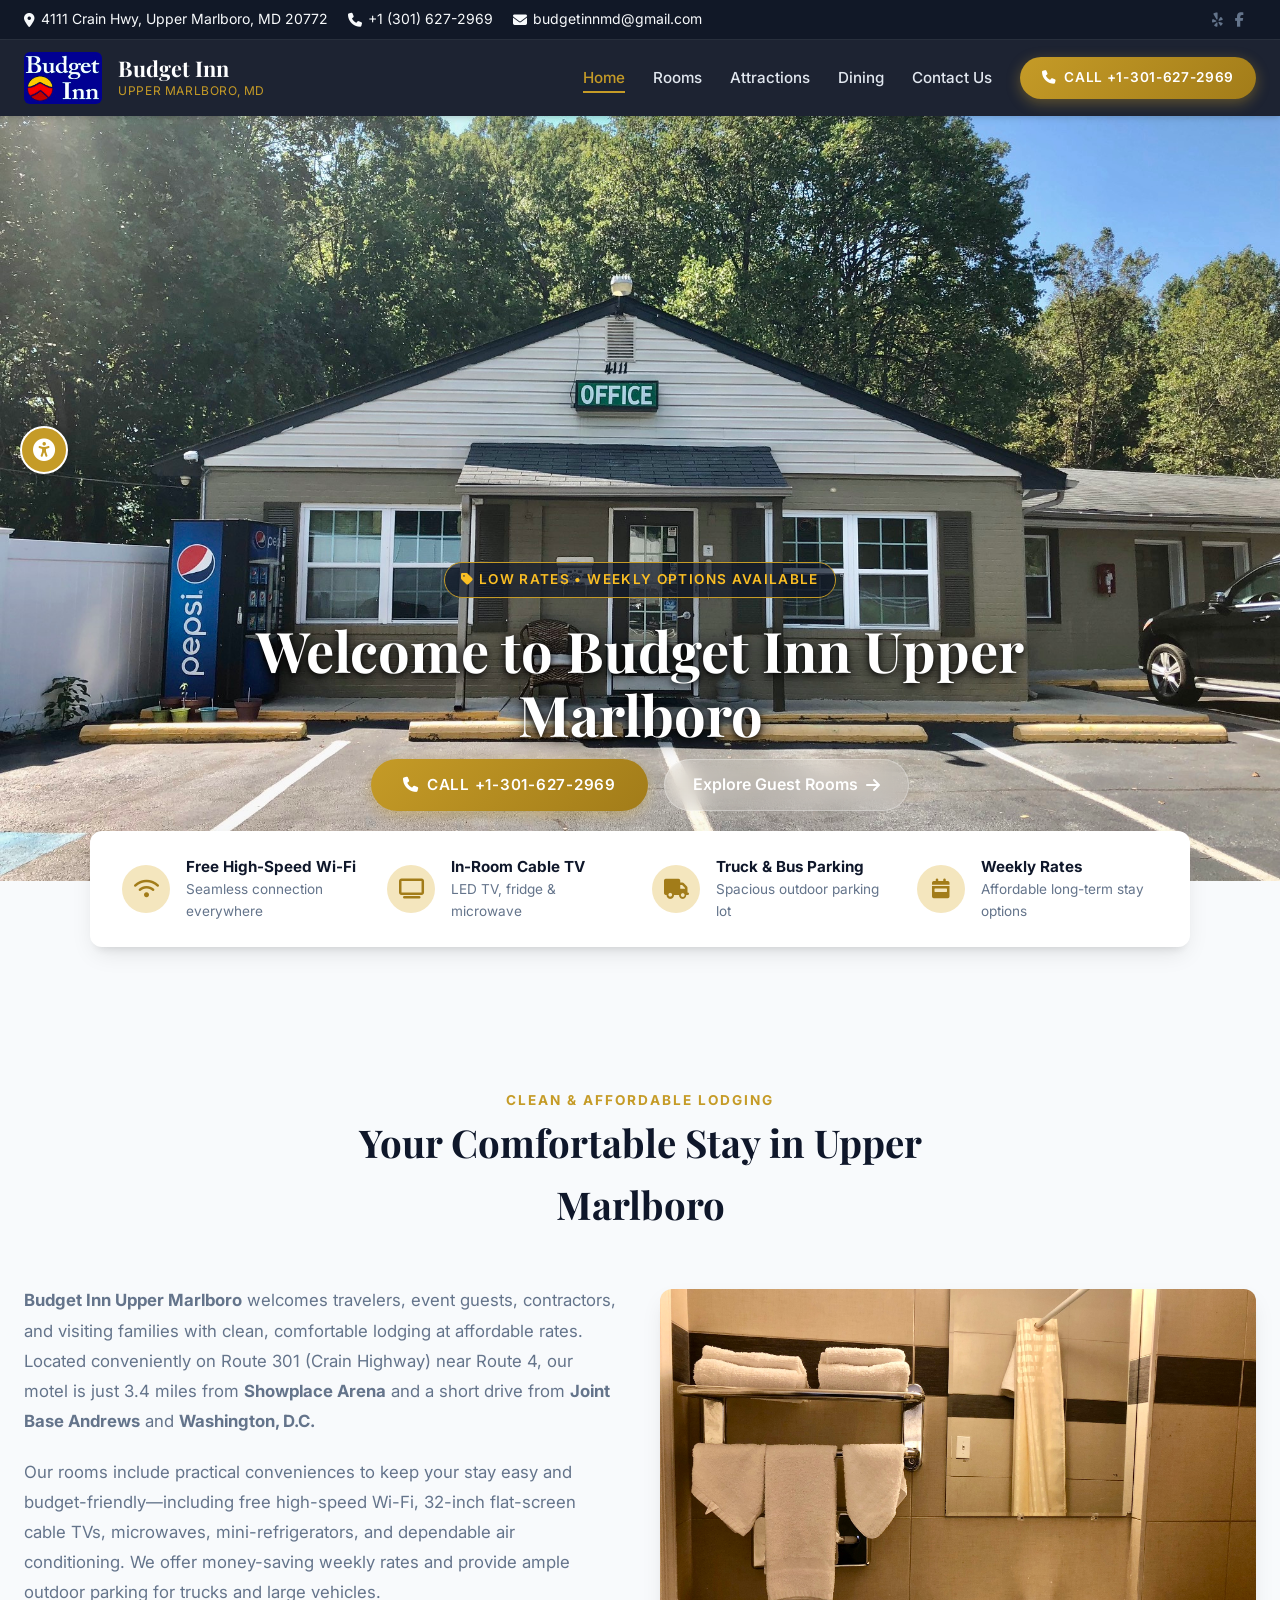
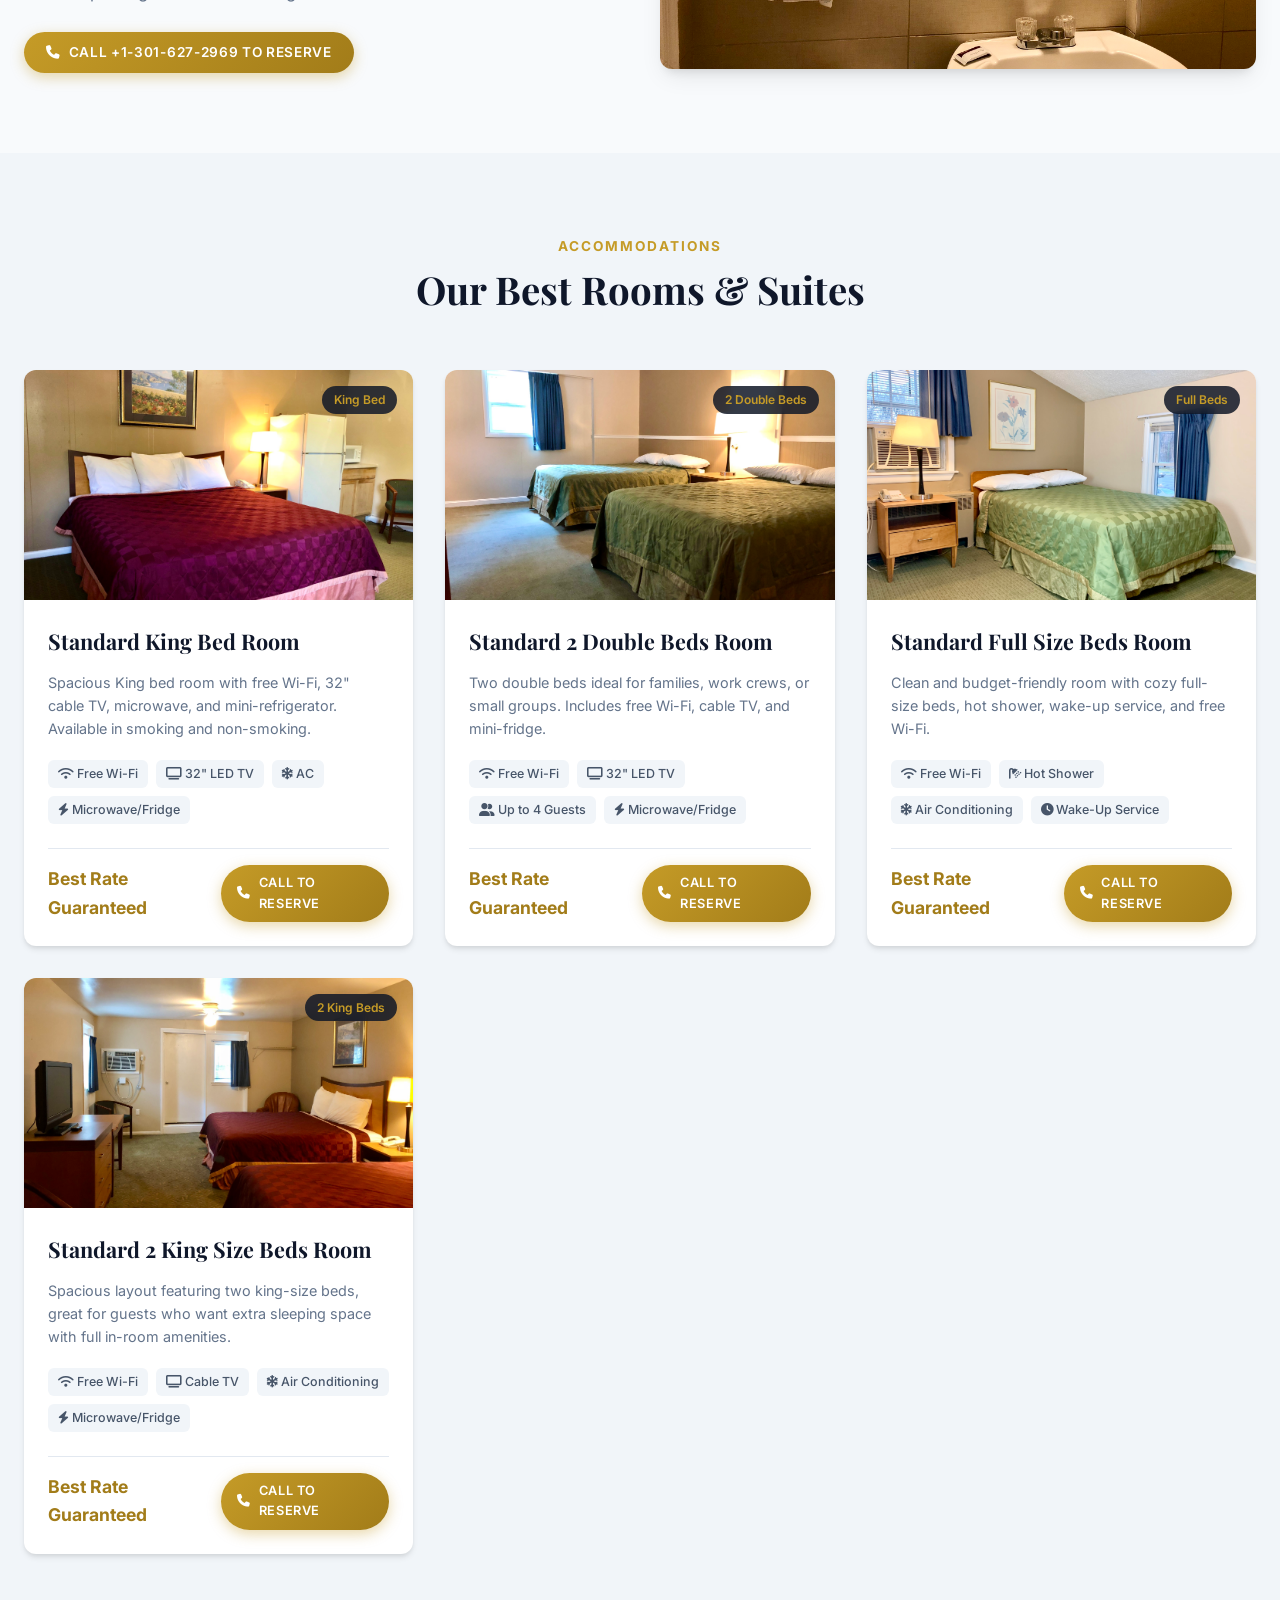
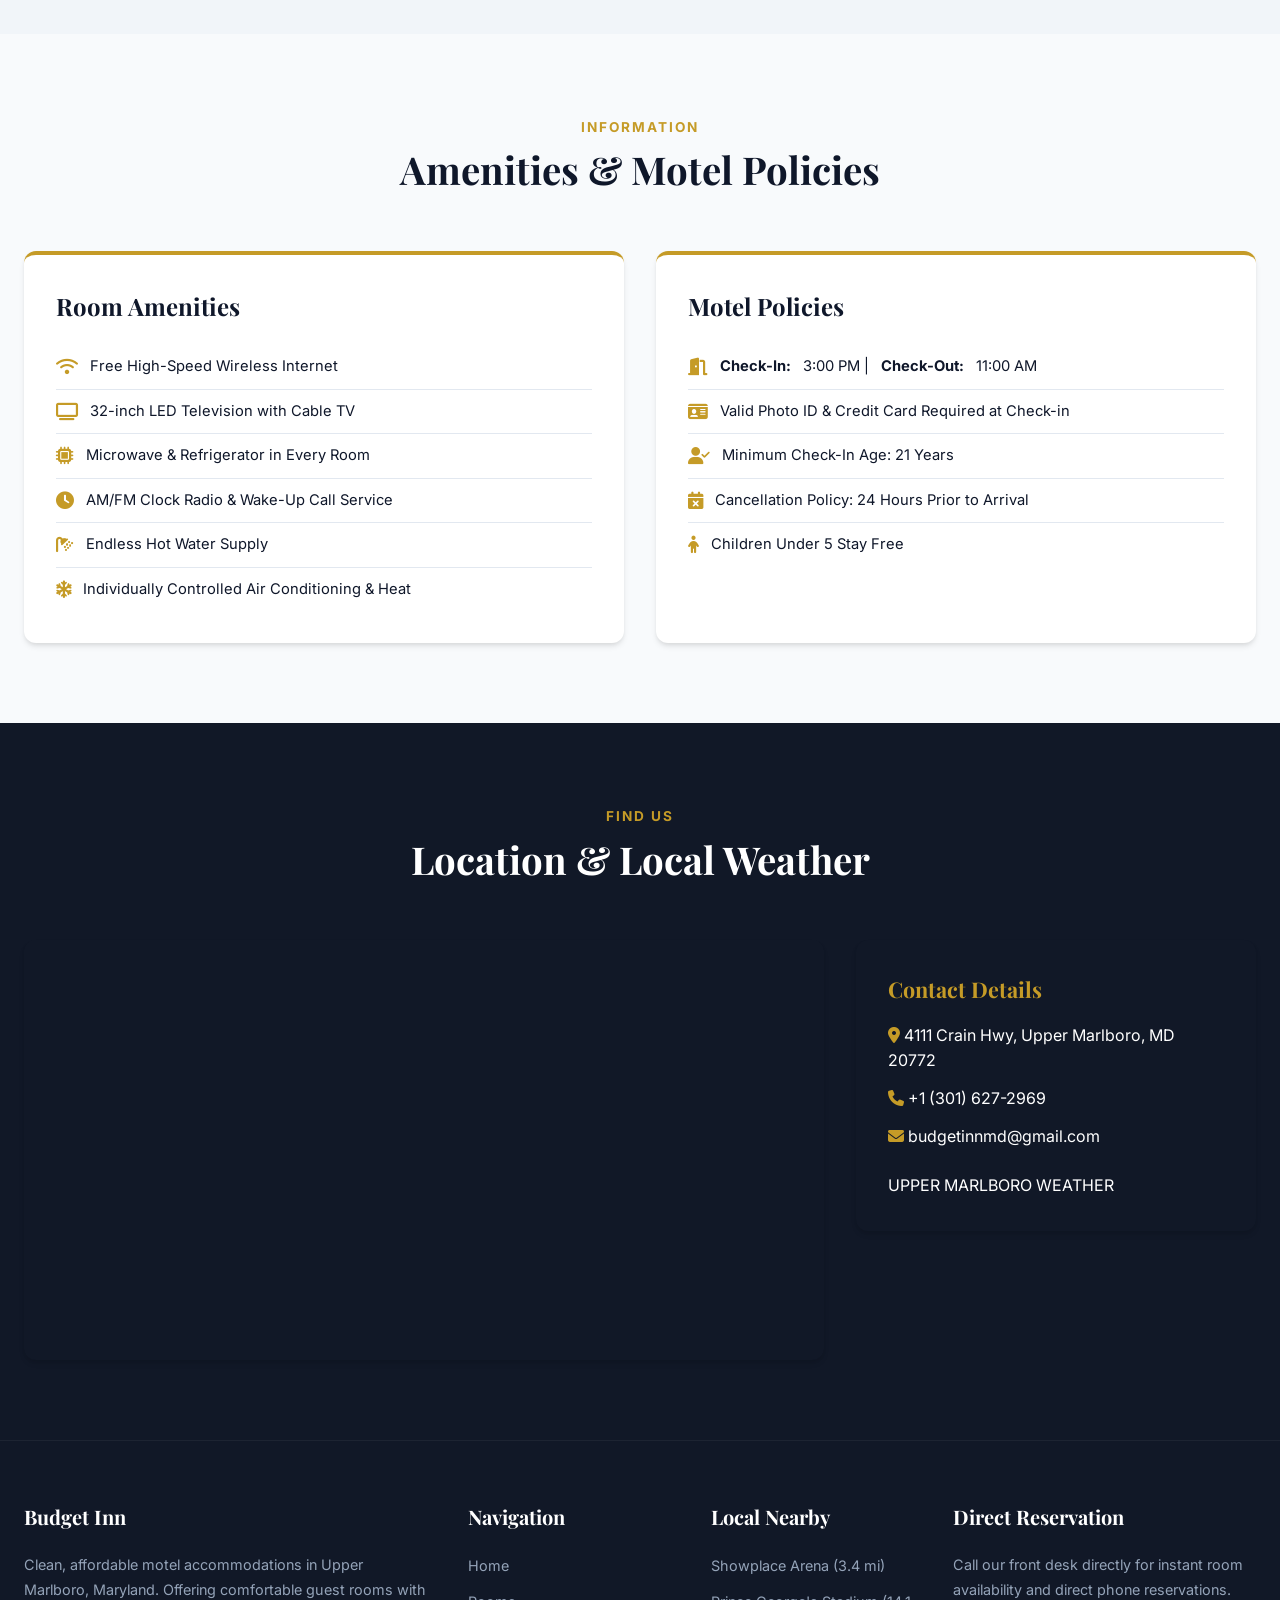
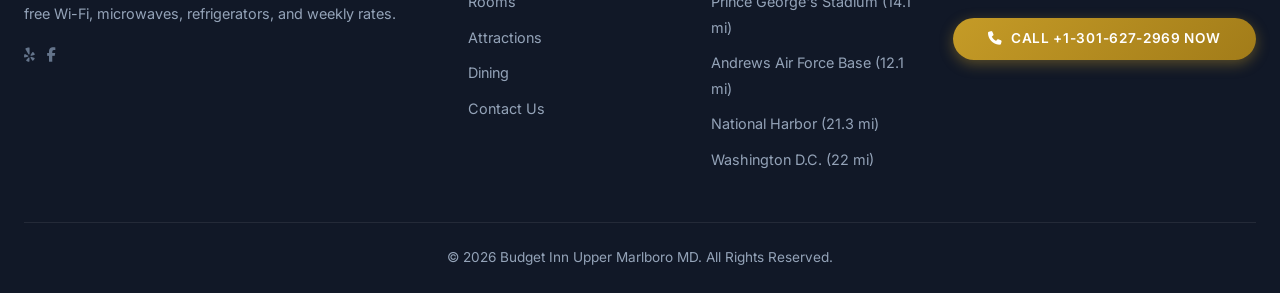
==== commit 1598c0a7: "Update Budget Inn email to budgetinnmd@gmail.com sitewide" ====
--- a/index.html
+++ b/index.html
@@ -78,8 +78,8 @@
       <a href="tel:+13016272969">
         <i class="fa-solid fa-phone"></i> +1 (301) 627-2969
       </a>
-      <a href="mailto:info@budgetinnmd.com">
-        <i class="fa-solid fa-envelope"></i> info@budgetinnmd.com
+      <a href="mailto:budgetinnmd@gmail.com">
+        <i class="fa-solid fa-envelope"></i> budgetinnmd@gmail.com
       </a>
     </div>
     <div class="header-social">
@@ -339,7 +339,7 @@
           <h3>Contact Details</h3>
           <p style="margin-bottom: 12px;"><i class="fa-solid fa-location-dot" style="color: var(--primary-color);"></i> 4111 Crain Hwy, Upper Marlboro, MD 20772</p>
           <p style="margin-bottom: 12px;"><i class="fa-solid fa-phone" style="color: var(--primary-color);"></i> <a href="tel:+13016272969" style="color: #ffffff;">+1 (301) 627-2969</a></p>
-          <p style="margin-bottom: 24px;"><i class="fa-solid fa-envelope" style="color: var(--primary-color);"></i> info@budgetinnmd.com</p>
+          <p style="margin-bottom: 24px;"><i class="fa-solid fa-envelope" style="color: var(--primary-color);"></i> budgetinnmd@gmail.com</p>
           
           <a class="weatherwidget-io" href="https://forecast7.com/en/38d82n76d75/upper-marlboro/?unit=us" data-label_1="UPPER MARLBORO" data-label_2="WEATHER" data-theme="dark">UPPER MARLBORO WEATHER</a>
           <script>
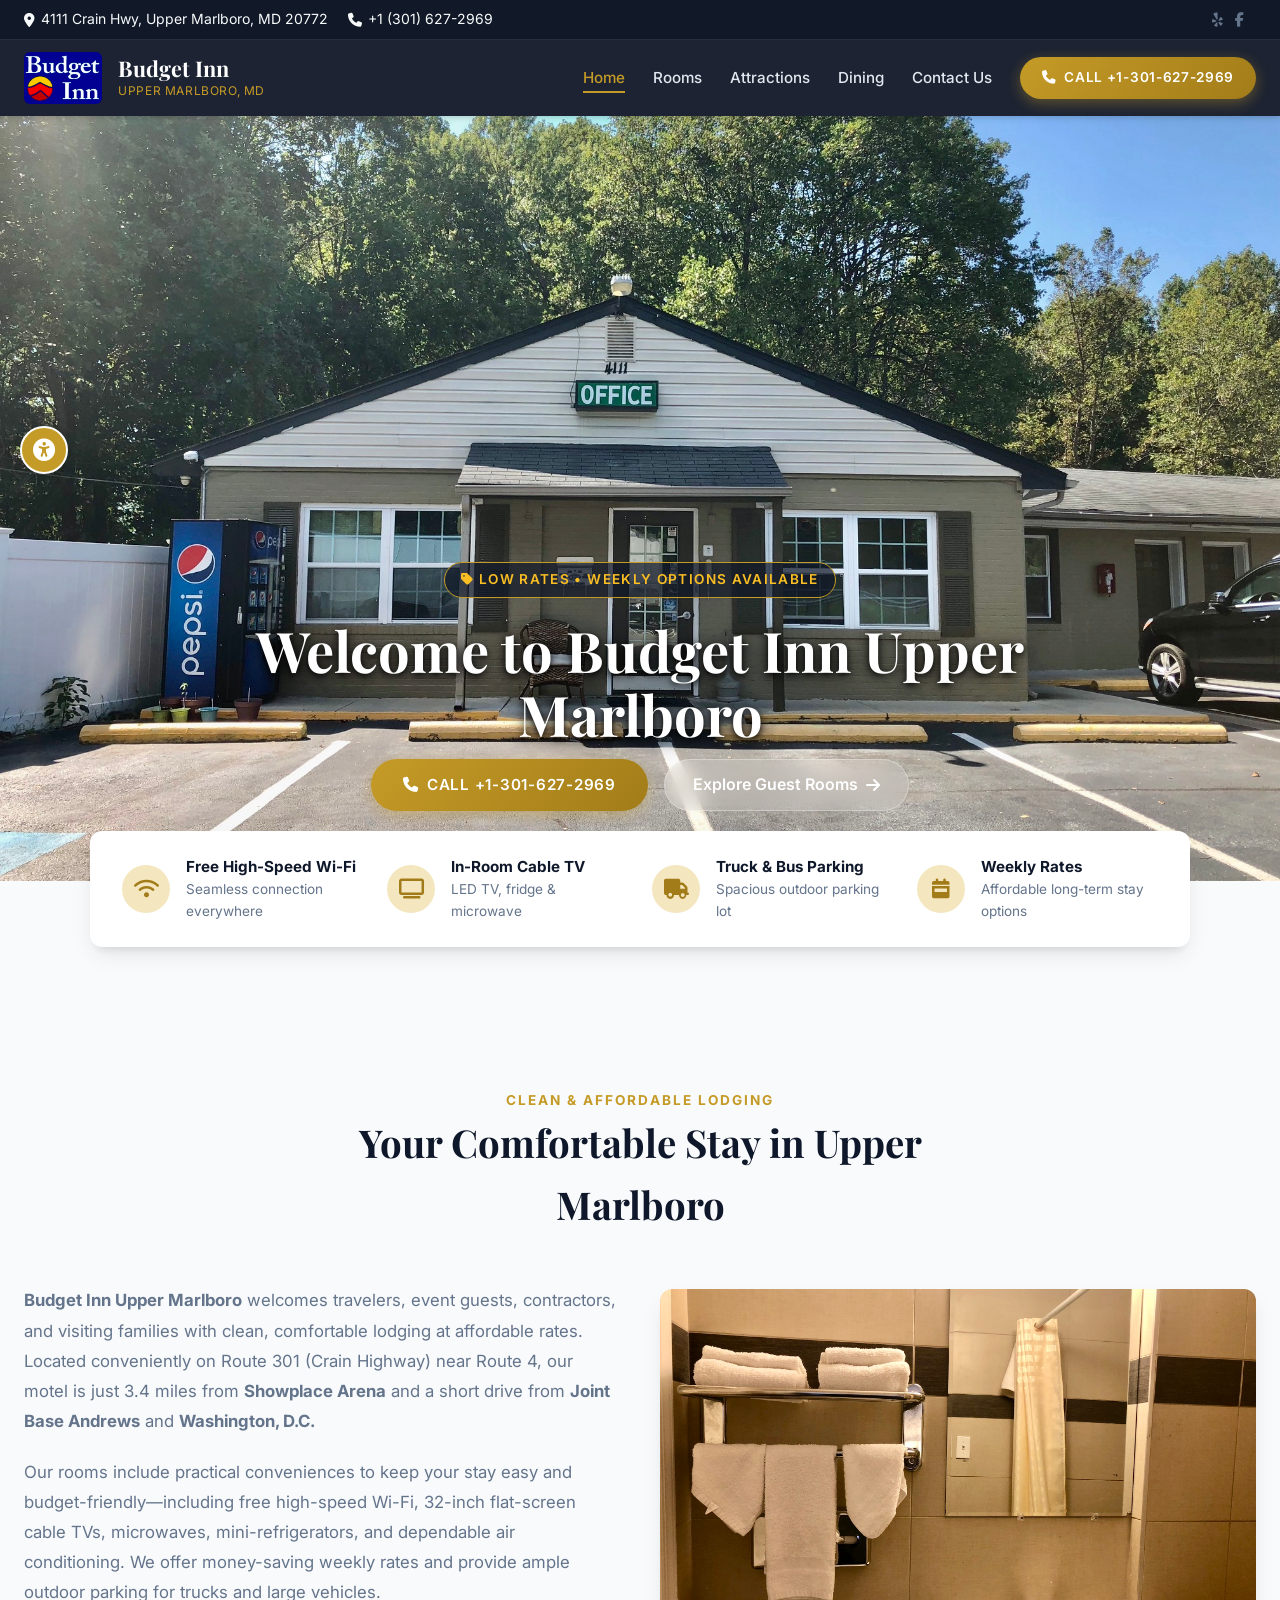
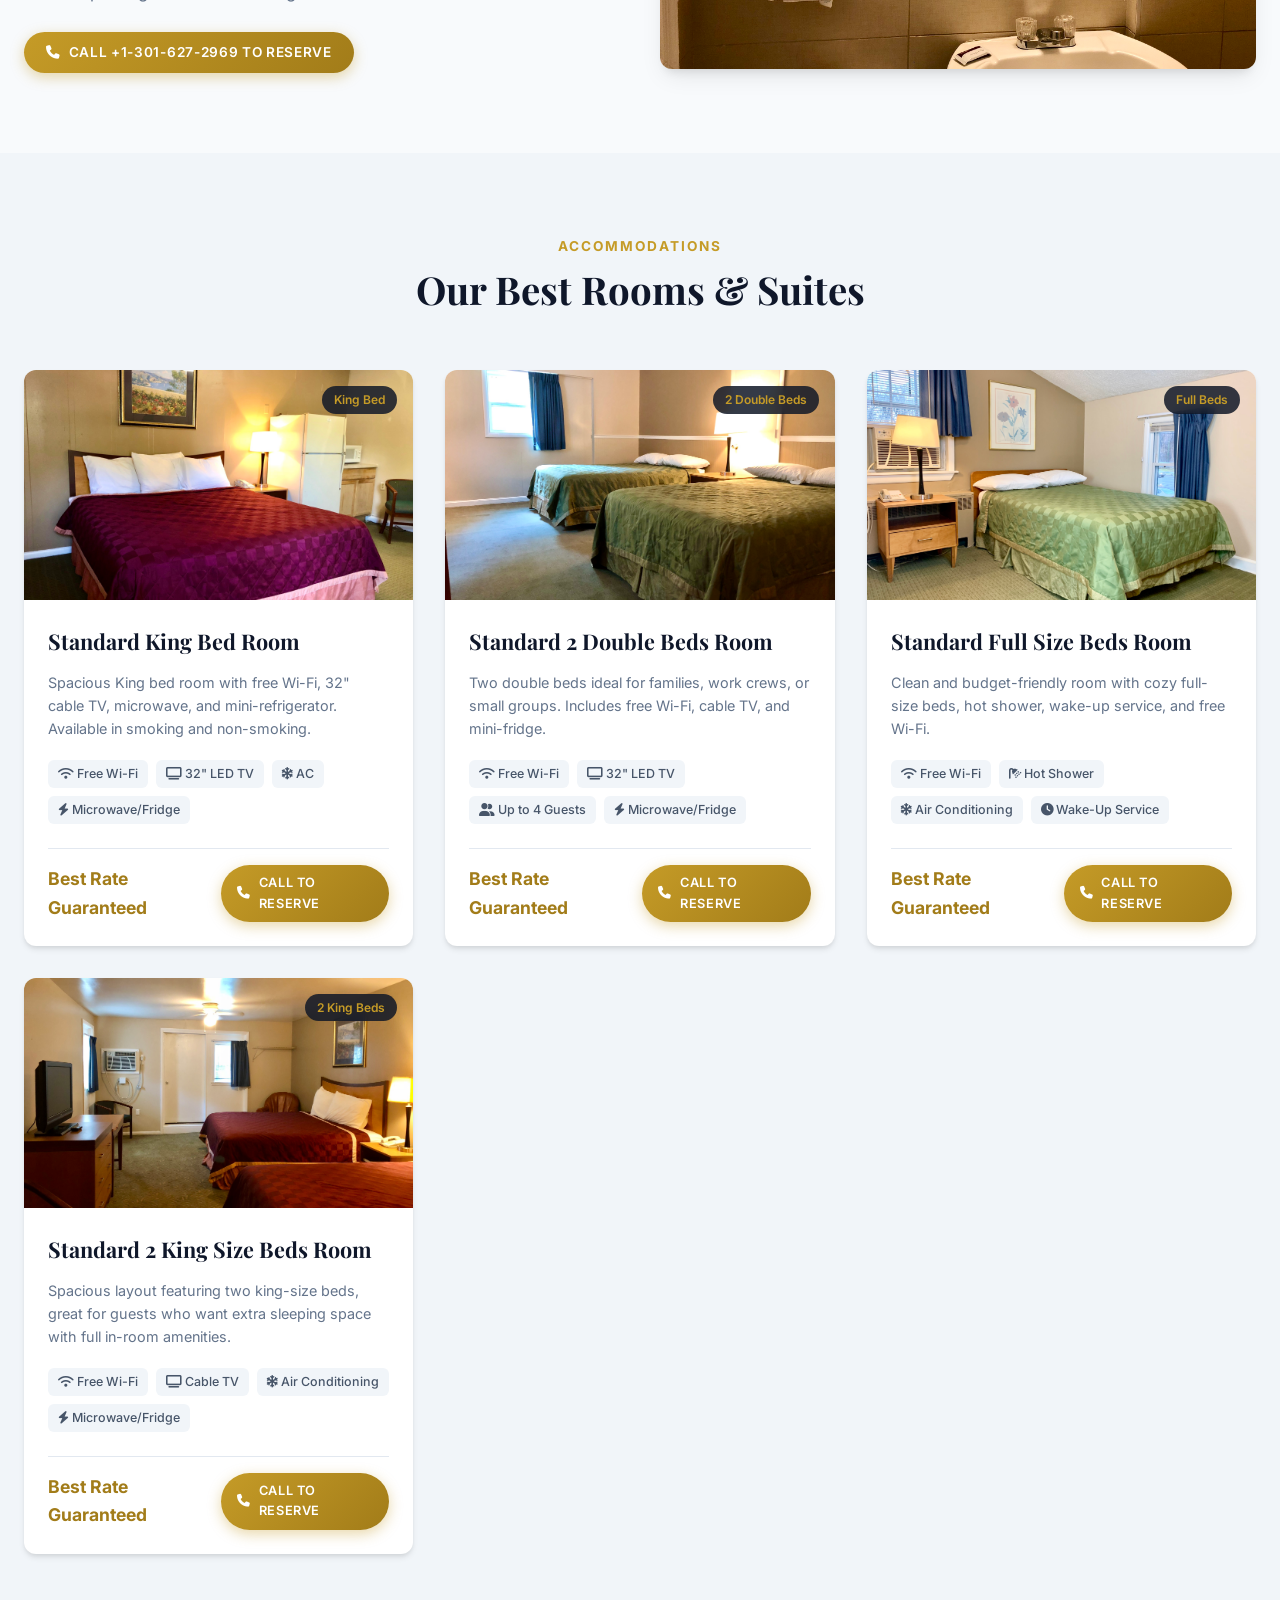
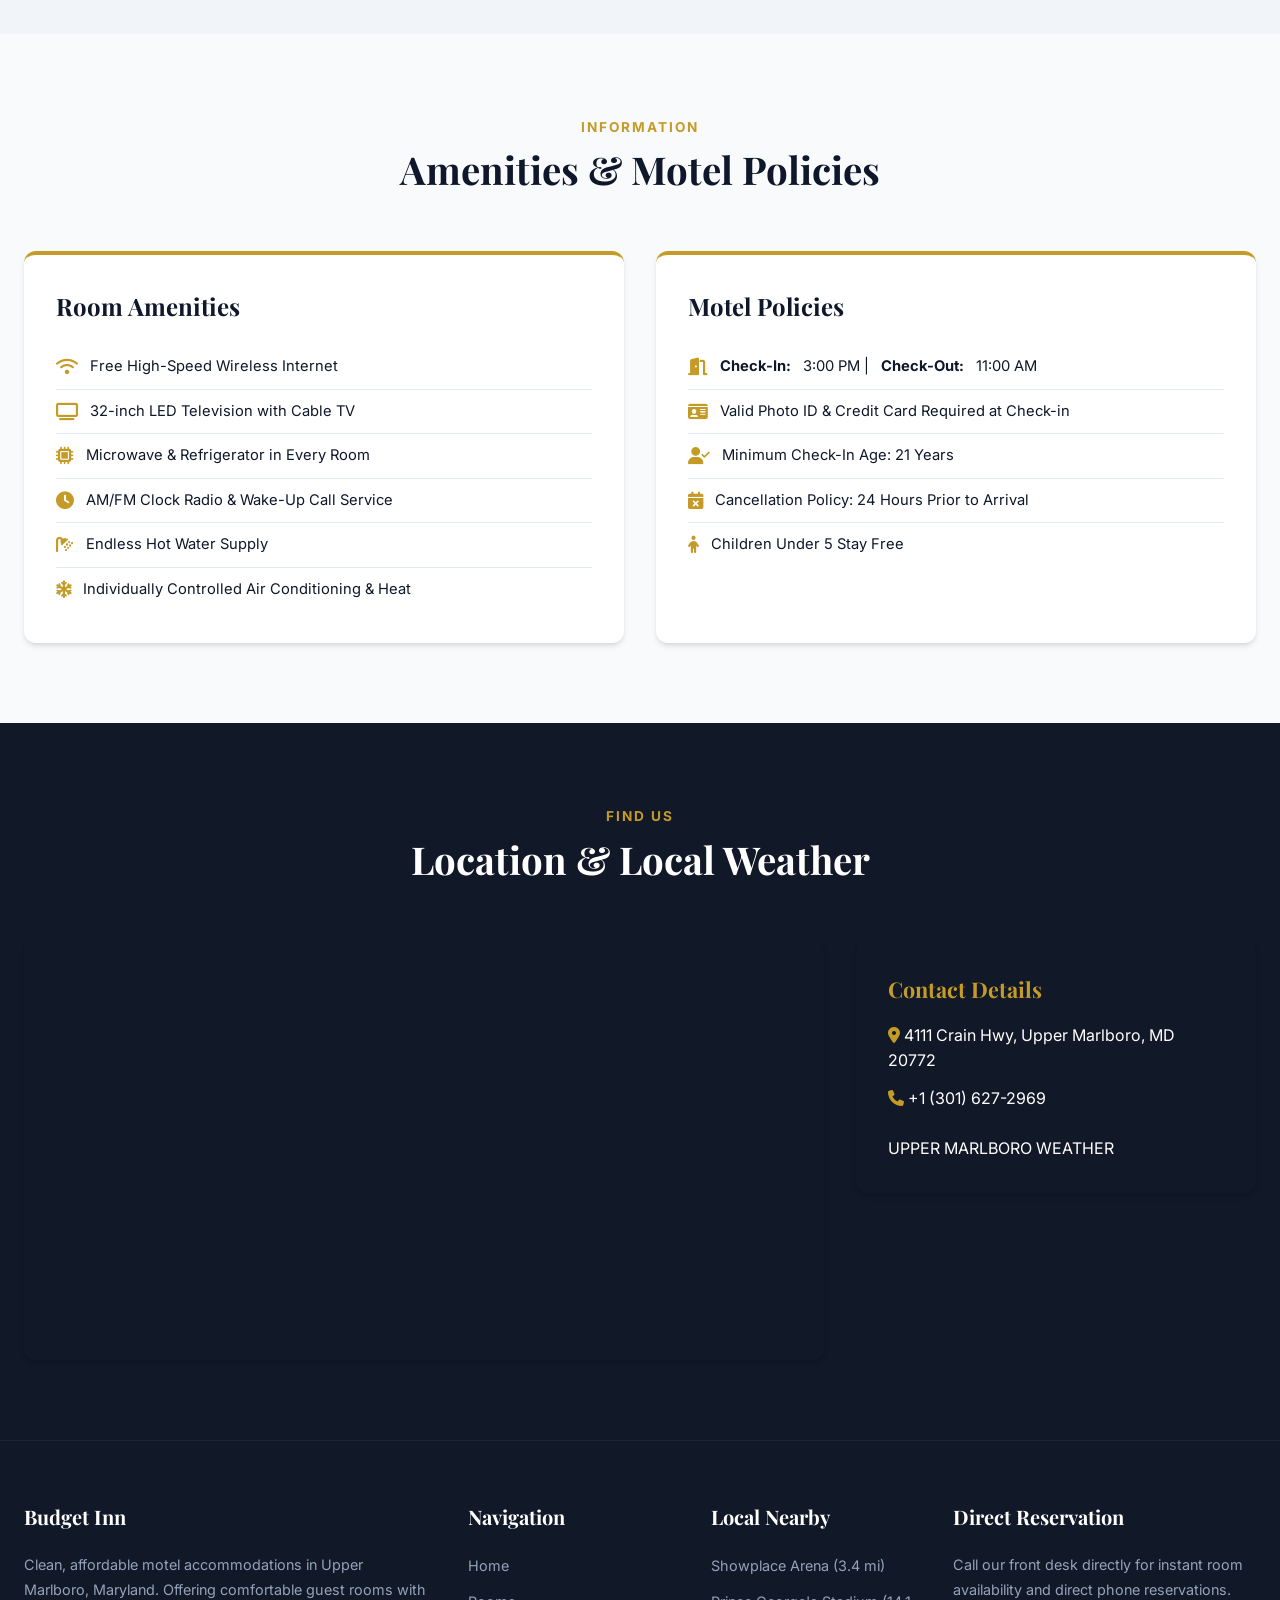
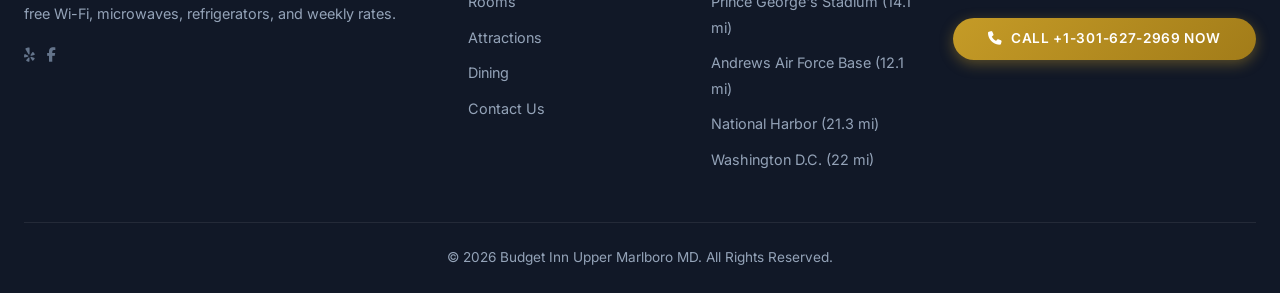
==== commit d8f94a3b: "Remove email address sitewide from Budget Inn website" ====
--- a/index.html
+++ b/index.html
@@ -78,9 +78,6 @@
       <a href="tel:+13016272969">
         <i class="fa-solid fa-phone"></i> +1 (301) 627-2969
       </a>
-      <a href="mailto:budgetinnmd@gmail.com">
-        <i class="fa-solid fa-envelope"></i> budgetinnmd@gmail.com
-      </a>
     </div>
     <div class="header-social">
       <a href="https://www.yelp.com/biz/budget-inn-upper-marlboro" target="_blank" title="Yelp"><i class="fa-brands fa-yelp"></i></a>
@@ -338,8 +335,7 @@
         <div class="sidebar-box">
           <h3>Contact Details</h3>
           <p style="margin-bottom: 12px;"><i class="fa-solid fa-location-dot" style="color: var(--primary-color);"></i> 4111 Crain Hwy, Upper Marlboro, MD 20772</p>
-          <p style="margin-bottom: 12px;"><i class="fa-solid fa-phone" style="color: var(--primary-color);"></i> <a href="tel:+13016272969" style="color: #ffffff;">+1 (301) 627-2969</a></p>
-          <p style="margin-bottom: 24px;"><i class="fa-solid fa-envelope" style="color: var(--primary-color);"></i> budgetinnmd@gmail.com</p>
+          <p style="margin-bottom: 24px;"><i class="fa-solid fa-phone" style="color: var(--primary-color);"></i> <a href="tel:+13016272969" style="color: #ffffff;">+1 (301) 627-2969</a></p>
           
           <a class="weatherwidget-io" href="https://forecast7.com/en/38d82n76d75/upper-marlboro/?unit=us" data-label_1="UPPER MARLBORO" data-label_2="WEATHER" data-theme="dark">UPPER MARLBORO WEATHER</a>
           <script>
